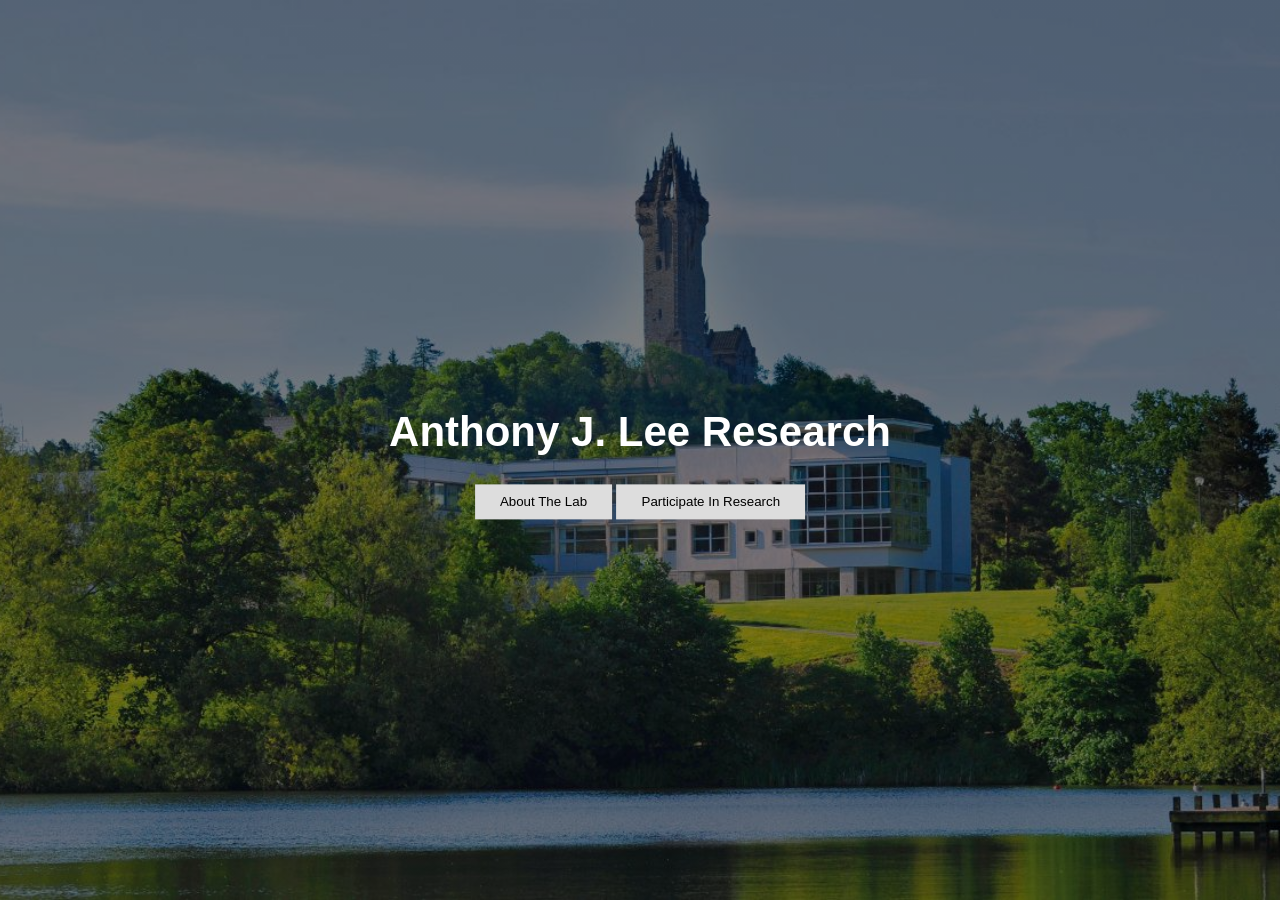
==== index.html @ ce70e835 "Update 13.05.22" ====
<!DOCTYPE html>

<html>

<head>

<meta charset="utf-8" />
<meta name="generator" content="pandoc" />
<meta http-equiv="X-UA-Compatible" content="IE=EDGE" />

<meta name="viewport" content="width=device-width, initial-scale=1" />



<title>Anthony J. Lee Research</title>

<script src="site_libs/header-attrs-2.14/header-attrs.js"></script>
<link href="site_libs/highlightjs-9.12.0/default.css" rel="stylesheet" />
<script src="site_libs/highlightjs-9.12.0/highlight.js"></script>
<!-- Global site tag (gtag.js) - Google Analytics -->
<script async src="https://www.googletagmanager.com/gtag/js?id=UA-131789985-2"></script>
<script>
  window.dataLayer = window.dataLayer || [];
  function gtag(){dataLayer.push(arguments);}
  gtag('js', new Date());

  gtag('config', 'UA-131789985-2');
</script>

<style type="text/css">
  code{white-space: pre-wrap;}
  span.smallcaps{font-variant: small-caps;}
  span.underline{text-decoration: underline;}
  div.column{display: inline-block; vertical-align: top; width: 50%;}
  div.hanging-indent{margin-left: 1.5em; text-indent: -1.5em;}
  ul.task-list{list-style: none;}
    </style>

<style type="text/css">code{white-space: pre;}</style>
<script type="text/javascript">
if (window.hljs) {
  hljs.configure({languages: []});
  hljs.initHighlightingOnLoad();
  if (document.readyState && document.readyState === "complete") {
    window.setTimeout(function() { hljs.initHighlighting(); }, 0);
  }
}
</script>










</head>

<body>




<h1 class="title toc-ignore">Anthony J. Lee Research</h1>



<html>
<head>
<meta name="viewport" content="width=device-width, initial-scale=1">
<style>
.title {
  display: none;
}

body, html {
  height: 100%;
  margin: 0;
  font-family: Arial, Helvetica, sans-serif;
}

.hero-image {
  background-image: linear-gradient(rgba(0, 0, 0, 0.5), rgba(0, 0, 0, 0.5)), url("images/Stirling.jpg");
  height: 100%;
  background-position: center;
  background-repeat: no-repeat;
  background-size: cover;
  position: relative;
}

.hero-text {
  text-align: center;
  position: absolute;
  top: 50%;
  left: 50%;
  transform: translate(-50%, -50%);
  color: white;
}

.hero-text button {
  border: none;
  outline: 0;
  display: inline-block;
  padding: 10px 25px;
  color: black;
  background-color: #ddd;
  text-align: center;
  cursor: pointer;
}

.hero-text button:hover {
  background-color: #555;
  color: white;
}
</style>
</head>
<body>
<div class="hero-image">
<div class="hero-text">
<h1 style="font-size:42px">
Anthony J. Lee Research
</h1>
<button onclick="window.location.href = &#39;about.html&#39;;">
About The Lab
</button>
<button onclick="window.location.href = &#39;participate.html&#39;;">
Participate In Research
</button>
</div>
</div>
</body>
</html>



<!-- code folding -->


<!-- dynamically load mathjax for compatibility with self-contained -->
<script>
  (function () {
    var script = document.createElement("script");
    script.type = "text/javascript";
    script.src  = "https://mathjax.rstudio.com/latest/MathJax.js?config=TeX-AMS-MML_HTMLorMML";
    document.getElementsByTagName("head")[0].appendChild(script);
  })();
</script>

</body>
</html>
---- site_libs/highlightjs-9.12.0/default.css ----
.hljs-literal {
  color: #990073;
}

.hljs-number {
  color: #099;
}

.hljs-comment {
  color: #998;
  font-style: italic;
}

.hljs-keyword {
  color: #900;
  font-weight: bold;
}

.hljs-string {
  color: #d14;
}
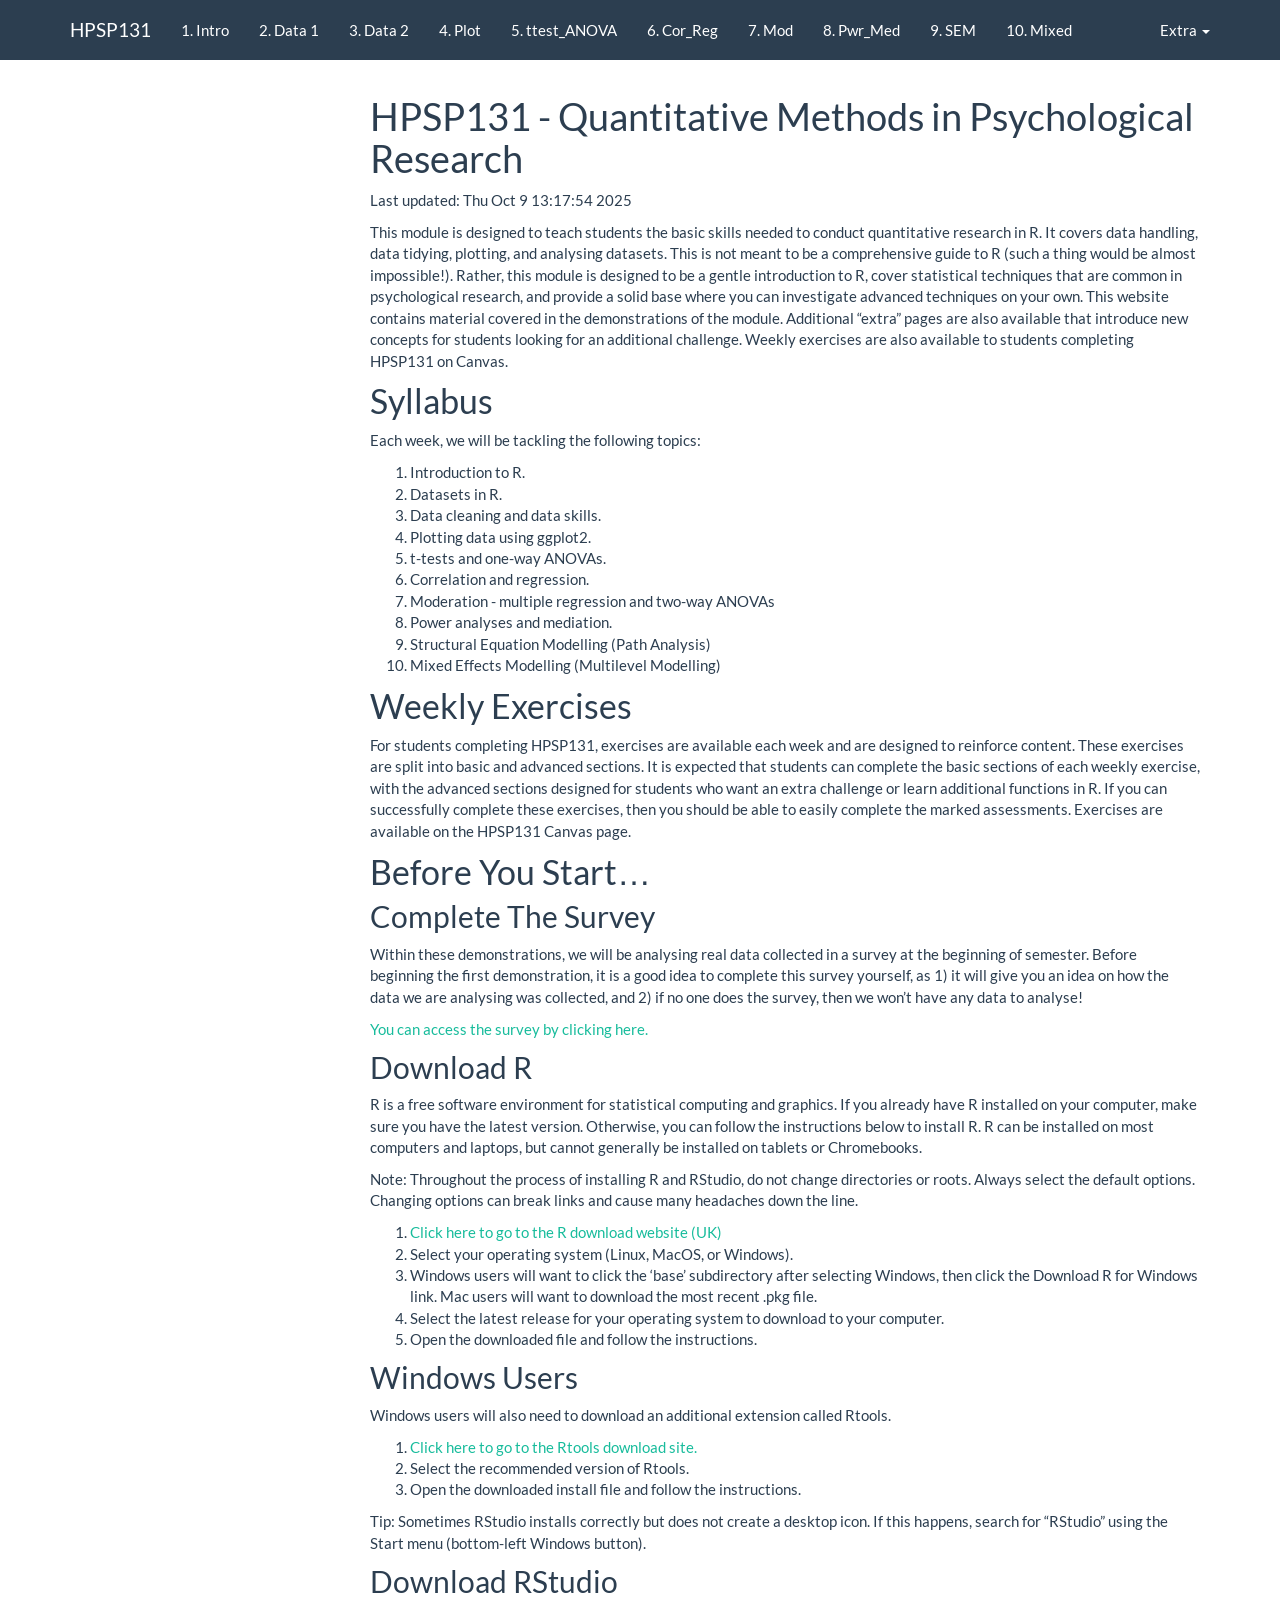
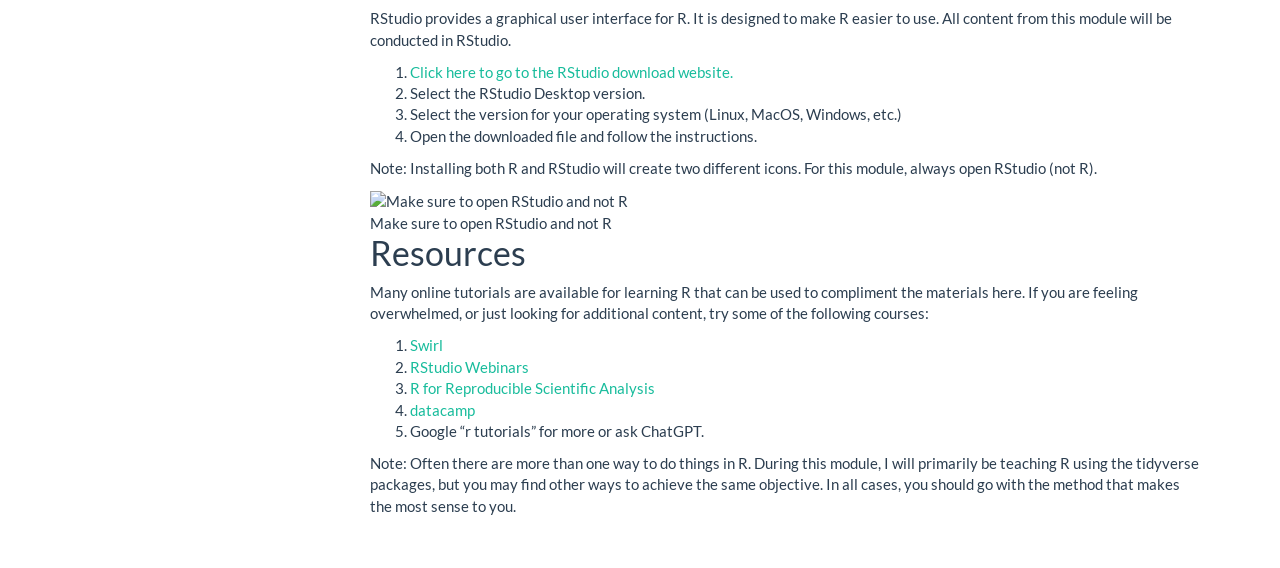
==== commit 27383def: "Update 09.10.25.1" ====
--- a/index.html
+++ b/index.html
@@ -8,24 +8,33 @@
 <meta name="generator" content="pandoc" />
 <meta http-equiv="X-UA-Compatible" content="IE=EDGE" />
 
+
+
+
+<title>HPSP131 - Quantitative Methods in Psychological Research</title>
+
+<script src="site_libs/header-attrs-2.30/header-attrs.js"></script>
+<script src="site_libs/jquery-3.6.0/jquery-3.6.0.min.js"></script>
 <meta name="viewport" content="width=device-width, initial-scale=1" />
-
-
-
-<title>Anthony J. Lee Research</title>
-
-<script src="site_libs/header-attrs-2.14/header-attrs.js"></script>
+<link href="site_libs/bootstrap-3.3.5/css/flatly.min.css" rel="stylesheet" />
+<script src="site_libs/bootstrap-3.3.5/js/bootstrap.min.js"></script>
+<script src="site_libs/bootstrap-3.3.5/shim/html5shiv.min.js"></script>
+<script src="site_libs/bootstrap-3.3.5/shim/respond.min.js"></script>
+<style>h1 {font-size: 34px;}
+       h1.title {font-size: 38px;}
+       h2 {font-size: 30px;}
+       h3 {font-size: 24px;}
+       h4 {font-size: 18px;}
+       h5 {font-size: 16px;}
+       h6 {font-size: 12px;}
+       code {color: inherit; background-color: rgba(0, 0, 0, 0.04);}
+       pre:not([class]) { background-color: white }</style>
+<script src="site_libs/jqueryui-1.13.2/jquery-ui.min.js"></script>
+<link href="site_libs/tocify-1.9.1/jquery.tocify.css" rel="stylesheet" />
+<script src="site_libs/tocify-1.9.1/jquery.tocify.js"></script>
+<script src="site_libs/navigation-1.1/tabsets.js"></script>
 <link href="site_libs/highlightjs-9.12.0/default.css" rel="stylesheet" />
 <script src="site_libs/highlightjs-9.12.0/highlight.js"></script>
-<!-- Global site tag (gtag.js) - Google Analytics -->
-<script async src="https://www.googletagmanager.com/gtag/js?id=UA-131789985-2"></script>
-<script>
-  window.dataLayer = window.dataLayer || [];
-  function gtag(){dataLayer.push(arguments);}
-  gtag('js', new Date());
-
-  gtag('config', 'UA-131789985-2');
-</script>
 
 <style type="text/css">
   code{white-space: pre-wrap;}
@@ -55,88 +64,543 @@
 
 
 
+<style type = "text/css">
+.main-container {
+  max-width: 940px;
+  margin-left: auto;
+  margin-right: auto;
+}
+img {
+  max-width:100%;
+}
+.tabbed-pane {
+  padding-top: 12px;
+}
+.html-widget {
+  margin-bottom: 20px;
+}
+button.code-folding-btn:focus {
+  outline: none;
+}
+summary {
+  display: list-item;
+}
+details > summary > p:only-child {
+  display: inline;
+}
+pre code {
+  padding: 0;
+}
+</style>
+
+
+<style type="text/css">
+.dropdown-submenu {
+  position: relative;
+}
+.dropdown-submenu>.dropdown-menu {
+  top: 0;
+  left: 100%;
+  margin-top: -6px;
+  margin-left: -1px;
+  border-radius: 0 6px 6px 6px;
+}
+.dropdown-submenu:hover>.dropdown-menu {
+  display: block;
+}
+.dropdown-submenu>a:after {
+  display: block;
+  content: " ";
+  float: right;
+  width: 0;
+  height: 0;
+  border-color: transparent;
+  border-style: solid;
+  border-width: 5px 0 5px 5px;
+  border-left-color: #cccccc;
+  margin-top: 5px;
+  margin-right: -10px;
+}
+.dropdown-submenu:hover>a:after {
+  border-left-color: #adb5bd;
+}
+.dropdown-submenu.pull-left {
+  float: none;
+}
+.dropdown-submenu.pull-left>.dropdown-menu {
+  left: -100%;
+  margin-left: 10px;
+  border-radius: 6px 0 6px 6px;
+}
+</style>
+
+<script type="text/javascript">
+// manage active state of menu based on current page
+$(document).ready(function () {
+  // active menu anchor
+  href = window.location.pathname
+  href = href.substr(href.lastIndexOf('/') + 1)
+  if (href === "")
+    href = "index.html";
+  var menuAnchor = $('a[href="' + href + '"]');
+
+  // mark the anchor link active (and if it's in a dropdown, also mark that active)
+  var dropdown = menuAnchor.closest('li.dropdown');
+  if (window.bootstrap) { // Bootstrap 4+
+    menuAnchor.addClass('active');
+    dropdown.find('> .dropdown-toggle').addClass('active');
+  } else { // Bootstrap 3
+    menuAnchor.parent().addClass('active');
+    dropdown.addClass('active');
+  }
+
+  // Navbar adjustments
+  var navHeight = $(".navbar").first().height() + 15;
+  var style = document.createElement('style');
+  var pt = "padding-top: " + navHeight + "px; ";
+  var mt = "margin-top: -" + navHeight + "px; ";
+  var css = "";
+  // offset scroll position for anchor links (for fixed navbar)
+  for (var i = 1; i <= 6; i++) {
+    css += ".section h" + i + "{ " + pt + mt + "}\n";
+  }
+  style.innerHTML = "body {" + pt + "padding-bottom: 40px; }\n" + css;
+  document.head.appendChild(style);
+});
+</script>
+
+<!-- tabsets -->
+
+<style type="text/css">
+.tabset-dropdown > .nav-tabs {
+  display: inline-table;
+  max-height: 500px;
+  min-height: 44px;
+  overflow-y: auto;
+  border: 1px solid #ddd;
+  border-radius: 4px;
+}
+
+.tabset-dropdown > .nav-tabs > li.active:before, .tabset-dropdown > .nav-tabs.nav-tabs-open:before {
+  content: "\e259";
+  font-family: 'Glyphicons Halflings';
+  display: inline-block;
+  padding: 10px;
+  border-right: 1px solid #ddd;
+}
+
+.tabset-dropdown > .nav-tabs.nav-tabs-open > li.active:before {
+  content: "\e258";
+  font-family: 'Glyphicons Halflings';
+  border: none;
+}
+
+.tabset-dropdown > .nav-tabs > li.active {
+  display: block;
+}
+
+.tabset-dropdown > .nav-tabs > li > a,
+.tabset-dropdown > .nav-tabs > li > a:focus,
+.tabset-dropdown > .nav-tabs > li > a:hover {
+  border: none;
+  display: inline-block;
+  border-radius: 4px;
+  background-color: transparent;
+}
+
+.tabset-dropdown > .nav-tabs.nav-tabs-open > li {
+  display: block;
+  float: none;
+}
+
+.tabset-dropdown > .nav-tabs > li {
+  display: none;
+}
+</style>
+
+<!-- code folding -->
+
+
+
+<style type="text/css">
+
+#TOC {
+  margin: 25px 0px 20px 0px;
+}
+@media (max-width: 768px) {
+#TOC {
+  position: relative;
+  width: 100%;
+}
+}
+
+@media print {
+.toc-content {
+  /* see https://github.com/w3c/csswg-drafts/issues/4434 */
+  float: right;
+}
+}
+
+.toc-content {
+  padding-left: 30px;
+  padding-right: 40px;
+}
+
+div.main-container {
+  max-width: 1200px;
+}
+
+div.tocify {
+  width: 20%;
+  max-width: 260px;
+  max-height: 85%;
+}
+
+@media (min-width: 768px) and (max-width: 991px) {
+  div.tocify {
+    width: 25%;
+  }
+}
+
+@media (max-width: 767px) {
+  div.tocify {
+    width: 100%;
+    max-width: none;
+  }
+}
+
+.tocify ul, .tocify li {
+  line-height: 20px;
+}
+
+.tocify-subheader .tocify-item {
+  font-size: 0.90em;
+}
+
+.tocify .list-group-item {
+  border-radius: 0px;
+}
+
+
+</style>
+
+
 
 </head>
 
 <body>
 
 
-
-
-<h1 class="title toc-ignore">Anthony J. Lee Research</h1>
-
-
-
-<html>
-<head>
-<meta name="viewport" content="width=device-width, initial-scale=1">
-<style>
-.title {
-  display: none;
-}
-
-body, html {
-  height: 100%;
-  margin: 0;
-  font-family: Arial, Helvetica, sans-serif;
-}
-
-.hero-image {
-  background-image: linear-gradient(rgba(0, 0, 0, 0.5), rgba(0, 0, 0, 0.5)), url("images/Stirling.jpg");
-  height: 100%;
-  background-position: center;
-  background-repeat: no-repeat;
-  background-size: cover;
-  position: relative;
-}
-
-.hero-text {
-  text-align: center;
-  position: absolute;
-  top: 50%;
-  left: 50%;
-  transform: translate(-50%, -50%);
-  color: white;
-}
-
-.hero-text button {
-  border: none;
-  outline: 0;
-  display: inline-block;
-  padding: 10px 25px;
-  color: black;
-  background-color: #ddd;
-  text-align: center;
-  cursor: pointer;
-}
-
-.hero-text button:hover {
-  background-color: #555;
-  color: white;
-}
-</style>
-</head>
-<body>
-<div class="hero-image">
-<div class="hero-text">
-<h1 style="font-size:42px">
-Anthony J. Lee Research
-</h1>
-<button onclick="window.location.href = &#39;about.html&#39;;">
-About The Lab
-</button>
-<button onclick="window.location.href = &#39;participate.html&#39;;">
-Participate In Research
-</button>
-</div>
-</div>
-</body>
-</html>
-
-
+<div class="container-fluid main-container">
+
+
+<!-- setup 3col/9col grid for toc_float and main content  -->
+<div class="row">
+<div class="col-xs-12 col-sm-4 col-md-3">
+<div id="TOC" class="tocify">
+</div>
+</div>
+
+<div class="toc-content col-xs-12 col-sm-8 col-md-9">
+
+
+
+
+<div class="navbar navbar-default  navbar-fixed-top" role="navigation">
+  <div class="container">
+    <div class="navbar-header">
+      <button type="button" class="navbar-toggle collapsed" data-toggle="collapse" data-bs-toggle="collapse" data-target="#navbar" data-bs-target="#navbar">
+        <span class="icon-bar"></span>
+        <span class="icon-bar"></span>
+        <span class="icon-bar"></span>
+      </button>
+      <a class="navbar-brand" href="index.html">HPSP131</a>
+    </div>
+    <div id="navbar" class="navbar-collapse collapse">
+      <ul class="nav navbar-nav">
+        <li>
+  <a href="1intro.html">1. Intro</a>
+</li>
+<li>
+  <a href="2data.html">2. Data 1</a>
+</li>
+<li>
+  <a href="7GLM.html">3. Data 2</a>
+</li>
+<li>
+  <a href="3plot.html">4. Plot</a>
+</li>
+<li>
+  <a href="4LM1.html">5. ttest_ANOVA</a>
+</li>
+<li>
+  <a href="5LM2.html">6. Cor_Reg</a>
+</li>
+<li>
+  <a href="6mod.html">7. Mod</a>
+</li>
+<li>
+  <a href="8sim22.html">8. Pwr_Med</a>
+</li>
+<li>
+  <a href="9SEM.html">9. SEM</a>
+</li>
+<li>
+  <a href="10mixed.html">10. Mixed</a>
+</li>
+      </ul>
+      <ul class="nav navbar-nav navbar-right">
+        <li class="dropdown">
+  <a href="#" class="dropdown-toggle" data-toggle="dropdown" role="button" data-bs-toggle="dropdown" aria-expanded="false">
+    Extra
+     
+    <span class="caret"></span>
+  </a>
+  <ul class="dropdown-menu" role="menu">
+    <li>
+      <a href="extra_chatGPT.html">Using ChatGPT to learn R</a>
+    </li>
+    <li>
+      <a href="extra_lists.html">Lists, Matrices, and Indexing</a>
+    </li>
+    <li>
+      <a href="extra_joins.html">Joining data.frames</a>
+    </li>
+    <li>
+      <a href="extra_cleaning.html">Cleaning and Data Preparation</a>
+    </li>
+    <li>
+      <a href="extra_chisquare.html">Chi-square Tests</a>
+    </li>
+    <li>
+      <a href="extra_nonparametric.html">Non-parametric Tests</a>
+    </li>
+    <li>
+      <a href="extra_logistic.html">Logistic Regression</a>
+    </li>
+    <li>
+      <a href="extra_functions.html">Custom Functions</a>
+    </li>
+    <li>
+      <a href="extra_simulation.html">Simulations</a>
+    </li>
+  </ul>
+</li>
+      </ul>
+    </div><!--/.nav-collapse -->
+  </div><!--/.container -->
+</div><!--/.navbar -->
+
+<div id="header">
+
+
+
+<h1 class="title toc-ignore">HPSP131 - Quantitative Methods in
+Psychological Research</h1>
+
+</div>
+
+
+<p>Last updated: Thu Oct 9 13:17:54 2025</p>
+<p>This module is designed to teach students the basic skills needed to
+conduct quantitative research in R. It covers data handling, data
+tidying, plotting, and analysing datasets. This is not meant to be a
+comprehensive guide to R (such a thing would be almost impossible!).
+Rather, this module is designed to be a gentle introduction to R, cover
+statistical techniques that are common in psychological research, and
+provide a solid base where you can investigate advanced techniques on
+your own. This website contains material covered in the demonstrations
+of the module. Additional “extra” pages are also available that
+introduce new concepts for students looking for an additional challenge.
+Weekly exercises are also available to students completing HPSP131 on
+Canvas.</p>
+<div id="syllabus" class="section level1">
+<h1>Syllabus</h1>
+<p>Each week, we will be tackling the following topics:</p>
+<ol style="list-style-type: decimal">
+<li>Introduction to R.</li>
+<li>Datasets in R.</li>
+<li>Data cleaning and data skills.</li>
+<li>Plotting data using ggplot2.</li>
+<li>t-tests and one-way ANOVAs.</li>
+<li>Correlation and regression.</li>
+<li>Moderation - multiple regression and two-way ANOVAs</li>
+<li>Power analyses and mediation.</li>
+<li>Structural Equation Modelling (Path Analysis)</li>
+<li>Mixed Effects Modelling (Multilevel Modelling)</li>
+</ol>
+</div>
+<div id="weekly-exercises" class="section level1">
+<h1>Weekly Exercises</h1>
+<p>For students completing HPSP131, exercises are available each week
+and are designed to reinforce content. These exercises are split into
+basic and advanced sections. It is expected that students can complete
+the basic sections of each weekly exercise, with the advanced sections
+designed for students who want an extra challenge or learn additional
+functions in R. If you can successfully complete these exercises, then
+you should be able to easily complete the marked assessments. Exercises
+are available on the HPSP131 Canvas page.</p>
+</div>
+<div id="before-you-start" class="section level1">
+<h1>Before You Start…</h1>
+<div id="complete-the-survey" class="section level2">
+<h2>Complete The Survey</h2>
+<p>Within these demonstrations, we will be analysing real data collected
+in a survey at the beginning of semester. Before beginning the first
+demonstration, it is a good idea to complete this survey yourself, as 1)
+it will give you an idea on how the data we are analysing was collected,
+and 2) if no one does the survey, then we won’t have any data to
+analyse!</p>
+<p><a href = "https://research.sc/participant/login/dynamic/6E5EF4C3-20FB-4210-AFB6-65A3FA8E7800">You
+can access the survey by clicking here.</a></p>
+</div>
+<div id="download-r" class="section level2">
+<h2>Download R</h2>
+<p>R is a free software environment for statistical computing and
+graphics. If you already have R installed on your computer, make sure
+you have the latest version. Otherwise, you can follow the instructions
+below to install R. R can be installed on most computers and laptops,
+but cannot generally be installed on tablets or Chromebooks.</p>
+<p>Note: Throughout the process of installing R and RStudio, do not
+change directories or roots. Always select the default options. Changing
+options can break links and cause many headaches down the line.</p>
+<ol style="list-style-type: decimal">
+<li><a href = "https://cran.ma.imperial.ac.uk" target = "_blank">Click
+here to go to the R download website (UK)</a></li>
+<li>Select your operating system (Linux, MacOS, or Windows).</li>
+<li>Windows users will want to click the ‘base’ subdirectory after
+selecting Windows, then click the Download R for Windows link. Mac users
+will want to download the most recent .pkg file.</li>
+<li>Select the latest release for your operating system to download to
+your computer.</li>
+<li>Open the downloaded file and follow the instructions.</li>
+</ol>
+</div>
+<div id="windows-users" class="section level2">
+<h2>Windows Users</h2>
+<p>Windows users will also need to download an additional extension
+called Rtools.</p>
+<ol style="list-style-type: decimal">
+<li><a href = https://cran.r-project.org/bin/windows/Rtools/ target = "_blank">Click
+here to go to the Rtools download site.</a></li>
+<li>Select the recommended version of Rtools.</li>
+<li>Open the downloaded install file and follow the instructions.</li>
+</ol>
+<p>Tip: Sometimes RStudio installs correctly but does not create a
+desktop icon. If this happens, search for “RStudio” using the Start menu
+(bottom-left Windows button).</p>
+</div>
+<div id="download-rstudio" class="section level2">
+<h2>Download RStudio</h2>
+<p>RStudio provides a graphical user interface for R. It is designed to
+make R easier to use. All content from this module will be conducted in
+RStudio.</p>
+<ol style="list-style-type: decimal">
+<li><a href = https://www.rstudio.com/products/rstudio/download/ target = "_blank">Click
+here to go to the RStudio download website.</a></li>
+<li>Select the RStudio Desktop version.</li>
+<li>Select the version for your operating system (Linux, MacOS, Windows,
+etc.)</li>
+<li>Open the downloaded file and follow the instructions.</li>
+</ol>
+<p>Note: Installing both R and RStudio will create two different icons.
+For this module, always open RStudio (not R).</p>
+<div class="float">
+<img src="images/RvsRstudio.png"
+alt="Make sure to open RStudio and not R" />
+<div class="figcaption">Make sure to open RStudio and not R</div>
+</div>
+</div>
+</div>
+<div id="resources" class="section level1">
+<h1>Resources</h1>
+<p>Many online tutorials are available for learning R that can be used
+to compliment the materials here. If you are feeling overwhelmed, or
+just looking for additional content, try some of the following
+courses:</p>
+<ol style="list-style-type: decimal">
+<li><a href="https://swirlstats.com">Swirl</a></li>
+<li><a
+href="https://posit.co/resources/videos/a-gentle-introduction-to-tidy-statistics-in-r/">RStudio
+Webinars</a></li>
+<li><a href="http://swcarpentry.github.io/r-novice-gapminder/">R for
+Reproducible Scientific Analysis</a></li>
+<li><a
+href="https://www.datacamp.com/courses/free-introduction-to-r">datacamp</a></li>
+<li>Google “r tutorials” for more or ask ChatGPT.</li>
+</ol>
+<p>Note: Often there are more than one way to do things in R. During
+this module, I will primarily be teaching R using the tidyverse
+packages, but you may find other ways to achieve the same objective. In
+all cases, you should go with the method that makes the most sense to
+you.</p>
+</div>
+
+
+
+</div>
+</div>
+
+</div>
+
+<script>
+
+// add bootstrap table styles to pandoc tables
+function bootstrapStylePandocTables() {
+  $('tr.odd').parent('tbody').parent('table').addClass('table table-condensed');
+}
+$(document).ready(function () {
+  bootstrapStylePandocTables();
+});
+
+
+</script>
+
+<!-- tabsets -->
+
+<script>
+$(document).ready(function () {
+  window.buildTabsets("TOC");
+});
+
+$(document).ready(function () {
+  $('.tabset-dropdown > .nav-tabs > li').click(function () {
+    $(this).parent().toggleClass('nav-tabs-open');
+  });
+});
+</script>
 
 <!-- code folding -->
 
+<script>
+$(document).ready(function ()  {
+
+    // temporarily add toc-ignore selector to headers for the consistency with Pandoc
+    $('.unlisted.unnumbered').addClass('toc-ignore')
+
+    // move toc-ignore selectors from section div to header
+    $('div.section.toc-ignore')
+        .removeClass('toc-ignore')
+        .children('h1,h2,h3,h4,h5').addClass('toc-ignore');
+
+    // establish options
+    var options = {
+      selectors: "h1,h2,h3",
+      theme: "bootstrap3",
+      context: '.toc-content',
+      hashGenerator: function (text) {
+        return text.replace(/[.\\/?&!#<>]/g, '').replace(/\s/g, '_');
+      },
+      ignoreSelector: ".toc-ignore",
+      scrollTo: 0
+    };
+    options.showAndHide = true;
+    options.smoothScroll = true;
+
+    // tocify
+    var toc = $("#TOC").tocify(options).data("toc-tocify");
+});
+</script>
 
 <!-- dynamically load mathjax for compatibility with self-contained -->
 <script>
--- a/site_libs/bootstrap-3.3.5/css/flatly.min.css
+++ b/site_libs/bootstrap-3.3.5/css/flatly.min.css
@@ -0,0 +1,30 @@
+@font-face {
+  font-family: 'Lato';
+  font-style: normal;
+  font-weight: 400;
+  src: url(fonts/Lato.ttf) format('truetype');
+}
+@font-face {
+  font-family: 'Lato';
+  font-style: normal;
+  font-weight: 700;
+  src: url(fonts/LatoBold.ttf) format('truetype');
+}
+@font-face {
+  font-family: 'Lato';
+  font-style: italic;
+  font-weight: 400;
+  src: url(fonts/LatoItalic.ttf) format('truetype');
+}
+
+/*!
+ * bootswatch v3.3.6
+ * Homepage: http://bootswatch.com
+ * Copyright 2012-2015 Thomas Park
+ * Licensed under MIT
+ * Based on Bootstrap
+*//*!
+ * Bootstrap v3.3.6 (http://getbootstrap.com)
+ * Copyright 2011-2015 Twitter, Inc.
+ * Licensed under MIT (https://github.com/twbs/bootstrap/blob/master/LICENSE)
+ *//*! normalize.css v3.0.3 | MIT License | github.com/necolas/normalize.css */html{font-family:sans-serif;-ms-text-size-adjust:100%;-webkit-text-size-adjust:100%}body{margin:0}article,aside,details,figcaption,figure,footer,header,hgroup,main,menu,nav,section,summary{display:block}audio,canvas,progress,video{display:inline-block;vertical-align:baseline}audio:not([controls]){display:none;height:0}[hidden],template{display:none}a{background-color:transparent}a:active,a:hover{outline:0}abbr[title]{border-bottom:1px dotted}b,strong{font-weight:bold}dfn{font-style:italic}h1{font-size:2em;margin:0.67em 0}mark{background:#ff0;color:#000}small{font-size:80%}sub,sup{font-size:75%;line-height:0;position:relative;vertical-align:baseline}sup{top:-0.5em}sub{bottom:-0.25em}img{border:0}svg:not(:root){overflow:hidden}figure{margin:1em 40px}hr{-webkit-box-sizing:content-box;-moz-box-sizing:content-box;box-sizing:content-box;height:0}pre{overflow:auto}code,kbd,pre,samp{font-family:monospace, monospace;font-size:1em}button,input,optgroup,select,textarea{color:inherit;font:inherit;margin:0}button{overflow:visible}button,select{text-transform:none}button,html input[type="button"],input[type="reset"],input[type="submit"]{-webkit-appearance:button;cursor:pointer}button[disabled],html input[disabled]{cursor:default}button::-moz-focus-inner,input::-moz-focus-inner{border:0;padding:0}input{line-height:normal}input[type="checkbox"],input[type="radio"]{-webkit-box-sizing:border-box;-moz-box-sizing:border-box;box-sizing:border-box;padding:0}input[type="number"]::-webkit-inner-spin-button,input[type="number"]::-webkit-outer-spin-button{height:auto}input[type="search"]{-webkit-appearance:textfield;-webkit-box-sizing:content-box;-moz-box-sizing:content-box;box-sizing:content-box}input[type="search"]::-webkit-search-cancel-button,input[type="search"]::-webkit-search-decoration{-webkit-appearance:none}fieldset{border:1px solid #c0c0c0;margin:0 2px;padding:0.35em 0.625em 0.75em}legend{border:0;padding:0}textarea{overflow:auto}optgroup{font-weight:bold}table{border-collapse:collapse;border-spacing:0}td,th{padding:0}/*! Source: https://github.com/h5bp/html5-boilerplate/blob/master/src/css/main.css */@media print{*,*:before,*:after{background:transparent !important;color:#000 !important;-webkit-box-shadow:none !important;box-shadow:none !important;text-shadow:none !important}a,a:visited{text-decoration:underline}a[href]:after{content:" (" attr(href) ")"}abbr[title]:after{content:" (" attr(title) ")"}a[href^="#"]:after,a[href^="javascript:"]:after{content:""}pre,blockquote{border:1px solid #999;page-break-inside:avoid}thead{display:table-header-group}tr,img{page-break-inside:avoid}img{max-width:100% !important}p,h2,h3{orphans:3;widows:3}h2,h3{page-break-after:avoid}.navbar{display:none}.btn>.caret,.dropup>.btn>.caret{border-top-color:#000 !important}.label{border:1px solid #000}.table{border-collapse:collapse !important}.table td,.table th{background-color:#fff !important}.table-bordered th,.table-bordered td{border:1px solid #ddd !important}}@font-face{font-family:'Glyphicons Halflings';src:url('../fonts/glyphicons-halflings-regular.eot');src:url('../fonts/glyphicons-halflings-regular.eot?#iefix') format('embedded-opentype'),url('../fonts/glyphicons-halflings-regular.woff') format('woff'),url('../fonts/glyphicons-halflings-regular.ttf') format('truetype'),url('../fonts/glyphicons-halflings-regular.svg#glyphicons_halflingsregular') format('svg')}.glyphicon{position:relative;top:1px;display:inline-block;font-family:'Glyphicons Halflings';font-style:normal;font-weight:normal;line-height:1;-webkit-font-smoothing:antialiased;-moz-osx-font-smoothing:grayscale}.glyphicon-asterisk:before{content:"\002a"}.glyphicon-plus:before{content:"\002b"}.glyphicon-euro:before,.glyphicon-eur:before{content:"\20ac"}.glyphicon-minus:before{content:"\2212"}.glyphicon-cloud:before{content:"\2601"}.glyphicon-envelope:before{content:"\2709"}.glyphicon-pencil:before{content:"\270f"}.glyphicon-glass:before{content:"\e001"}.glyphicon-music:before{content:"\e002"}.glyphicon-search:before{content:"\e003"}.glyphicon-heart:before{content:"\e005"}.glyphicon-star:before{content:"\e006"}.glyphicon-star-empty:before{content:"\e007"}.glyphicon-user:before{content:"\e008"}.glyphicon-film:before{content:"\e009"}.glyphicon-th-large:before{content:"\e010"}.glyphicon-th:before{content:"\e011"}.glyphicon-th-list:before{content:"\e012"}.glyphicon-ok:before{content:"\e013"}.glyphicon-remove:before{content:"\e014"}.glyphicon-zoom-in:before{content:"\e015"}.glyphicon-zoom-out:before{content:"\e016"}.glyphicon-off:before{content:"\e017"}.glyphicon-signal:before{content:"\e018"}.glyphicon-cog:before{content:"\e019"}.glyphicon-trash:before{content:"\e020"}.glyphicon-home:before{content:"\e021"}.glyphicon-file:before{content:"\e022"}.glyphicon-time:before{content:"\e023"}.glyphicon-road:before{content:"\e024"}.glyphicon-download-alt:before{content:"\e025"}.glyphicon-download:before{content:"\e026"}.glyphicon-upload:before{content:"\e027"}.glyphicon-inbox:before{content:"\e028"}.glyphicon-play-circle:before{content:"\e029"}.glyphicon-repeat:before{content:"\e030"}.glyphicon-refresh:before{content:"\e031"}.glyphicon-list-alt:before{content:"\e032"}.glyphicon-lock:before{content:"\e033"}.glyphicon-flag:before{content:"\e034"}.glyphicon-headphones:before{content:"\e035"}.glyphicon-volume-off:before{content:"\e036"}.glyphicon-volume-down:before{content:"\e037"}.glyphicon-volume-up:before{content:"\e038"}.glyphicon-qrcode:before{content:"\e039"}.glyphicon-barcode:before{content:"\e040"}.glyphicon-tag:before{content:"\e041"}.glyphicon-tags:before{content:"\e042"}.glyphicon-book:before{content:"\e043"}.glyphicon-bookmark:before{content:"\e044"}.glyphicon-print:before{content:"\e045"}.glyphicon-camera:before{content:"\e046"}.glyphicon-font:before{content:"\e047"}.glyphicon-bold:before{content:"\e048"}.glyphicon-italic:before{content:"\e049"}.glyphicon-text-height:before{content:"\e050"}.glyphicon-text-width:before{content:"\e051"}.glyphicon-align-left:before{content:"\e052"}.glyphicon-align-center:before{content:"\e053"}.glyphicon-align-right:before{content:"\e054"}.glyphicon-align-justify:before{content:"\e055"}.glyphicon-list:before{content:"\e056"}.glyphicon-indent-left:before{content:"\e057"}.glyphicon-indent-right:before{content:"\e058"}.glyphicon-facetime-video:before{content:"\e059"}.glyphicon-picture:before{content:"\e060"}.glyphicon-map-marker:before{content:"\e062"}.glyphicon-adjust:before{content:"\e063"}.glyphicon-tint:before{content:"\e064"}.glyphicon-edit:before{content:"\e065"}.glyphicon-share:before{content:"\e066"}.glyphicon-check:before{content:"\e067"}.glyphicon-move:before{content:"\e068"}.glyphicon-step-backward:before{content:"\e069"}.glyphicon-fast-backward:before{content:"\e070"}.glyphicon-backward:before{content:"\e071"}.glyphicon-play:before{content:"\e072"}.glyphicon-pause:before{content:"\e073"}.glyphicon-stop:before{content:"\e074"}.glyphicon-forward:before{content:"\e075"}.glyphicon-fast-forward:before{content:"\e076"}.glyphicon-step-forward:before{content:"\e077"}.glyphicon-eject:before{content:"\e078"}.glyphicon-chevron-left:before{content:"\e079"}.glyphicon-chevron-right:before{content:"\e080"}.glyphicon-plus-sign:before{content:"\e081"}.glyphicon-minus-sign:before{content:"\e082"}.glyphicon-remove-sign:before{content:"\e083"}.glyphicon-ok-sign:before{content:"\e084"}.glyphicon-question-sign:before{content:"\e085"}.glyphicon-info-sign:before{content:"\e086"}.glyphicon-screenshot:before{content:"\e087"}.glyphicon-remove-circle:before{content:"\e088"}.glyphicon-ok-circle:before{content:"\e089"}.glyphicon-ban-circle:before{content:"\e090"}.glyphicon-arrow-left:before{content:"\e091"}.glyphicon-arrow-right:before{content:"\e092"}.glyphicon-arrow-up:before{content:"\e093"}.glyphicon-arrow-down:before{content:"\e094"}.glyphicon-share-alt:before{content:"\e095"}.glyphicon-resize-full:before{content:"\e096"}.glyphicon-resize-small:before{content:"\e097"}.glyphicon-exclamation-sign:before{content:"\e101"}.glyphicon-gift:before{content:"\e102"}.glyphicon-leaf:before{content:"\e103"}.glyphicon-fire:before{content:"\e104"}.glyphicon-eye-open:before{content:"\e105"}.glyphicon-eye-close:before{content:"\e106"}.glyphicon-warning-sign:before{content:"\e107"}.glyphicon-plane:before{content:"\e108"}.glyphicon-calendar:before{content:"\e109"}.glyphicon-random:before{content:"\e110"}.glyphicon-comment:before{content:"\e111"}.glyphicon-magnet:before{content:"\e112"}.glyphicon-chevron-up:before{content:"\e113"}.glyphicon-chevron-down:before{content:"\e114"}.glyphicon-retweet:before{content:"\e115"}.glyphicon-shopping-cart:before{content:"\e116"}.glyphicon-folder-close:before{content:"\e117"}.glyphicon-folder-open:before{content:"\e118"}.glyphicon-resize-vertical:before{content:"\e119"}.glyphicon-resize-horizontal:before{content:"\e120"}.glyphicon-hdd:before{content:"\e121"}.glyphicon-bullhorn:before{content:"\e122"}.glyphicon-bell:before{content:"\e123"}.glyphicon-certificate:before{content:"\e124"}.glyphicon-thumbs-up:before{content:"\e125"}.glyphicon-thumbs-down:before{content:"\e126"}.glyphicon-hand-right:before{content:"\e127"}.glyphicon-hand-left:before{content:"\e128"}.glyphicon-hand-up:before{content:"\e129"}.glyphicon-hand-down:before{content:"\e130"}.glyphicon-circle-arrow-right:before{content:"\e131"}.glyphicon-circle-arrow-left:before{content:"\e132"}.glyphicon-circle-arrow-up:before{content:"\e133"}.glyphicon-circle-arrow-down:before{content:"\e134"}.glyphicon-globe:before{content:"\e135"}.glyphicon-wrench:before{content:"\e136"}.glyphicon-tasks:before{content:"\e137"}.glyphicon-filter:before{content:"\e138"}.glyphicon-briefcase:before{content:"\e139"}.glyphicon-fullscreen:before{content:"\e140"}.glyphicon-dashboard:before{content:"\e141"}.glyphicon-paperclip:before{content:"\e142"}.glyphicon-heart-empty:before{content:"\e143"}.glyphicon-link:before{content:"\e144"}.glyphicon-phone:before{content:"\e145"}.glyphicon-pushpin:before{content:"\e146"}.glyphicon-usd:before{content:"\e148"}.glyphicon-gbp:before{content:"\e149"}.glyphicon-sort:before{content:"\e150"}.glyphicon-sort-by-alphabet:before{content:"\e151"}.glyphicon-sort-by-alphabet-alt:before{content:"\e152"}.glyphicon-sort-by-order:before{content:"\e153"}.glyphicon-sort-by-order-alt:before{content:"\e154"}.glyphicon-sort-by-attributes:before{content:"\e155"}.glyphicon-sort-by-attributes-alt:before{content:"\e156"}.glyphicon-unchecked:before{content:"\e157"}.glyphicon-expand:before{content:"\e158"}.glyphicon-collapse-down:before{content:"\e159"}.glyphicon-collapse-up:before{content:"\e160"}.glyphicon-log-in:before{content:"\e161"}.glyphicon-flash:before{content:"\e162"}.glyphicon-log-out:before{content:"\e163"}.glyphicon-new-window:before{content:"\e164"}.glyphicon-record:before{content:"\e165"}.glyphicon-save:before{content:"\e166"}.glyphicon-open:before{content:"\e167"}.glyphicon-saved:before{content:"\e168"}.glyphicon-import:before{content:"\e169"}.glyphicon-export:before{content:"\e170"}.glyphicon-send:before{content:"\e171"}.glyphicon-floppy-disk:before{content:"\e172"}.glyphicon-floppy-saved:before{content:"\e173"}.glyphicon-floppy-remove:before{content:"\e174"}.glyphicon-floppy-save:before{content:"\e175"}.glyphicon-floppy-open:before{content:"\e176"}.glyphicon-credit-card:before{content:"\e177"}.glyphicon-transfer:before{content:"\e178"}.glyphicon-cutlery:before{content:"\e179"}.glyphicon-header:before{content:"\e180"}.glyphicon-compressed:before{content:"\e181"}.glyphicon-earphone:before{content:"\e182"}.glyphicon-phone-alt:before{content:"\e183"}.glyphicon-tower:before{content:"\e184"}.glyphicon-stats:before{content:"\e185"}.glyphicon-sd-video:before{content:"\e186"}.glyphicon-hd-video:before{content:"\e187"}.glyphicon-subtitles:before{content:"\e188"}.glyphicon-sound-stereo:before{content:"\e189"}.glyphicon-sound-dolby:before{content:"\e190"}.glyphicon-sound-5-1:before{content:"\e191"}.glyphicon-sound-6-1:before{content:"\e192"}.glyphicon-sound-7-1:before{content:"\e193"}.glyphicon-copyright-mark:before{content:"\e194"}.glyphicon-registration-mark:before{content:"\e195"}.glyphicon-cloud-download:before{content:"\e197"}.glyphicon-cloud-upload:before{content:"\e198"}.glyphicon-tree-conifer:before{content:"\e199"}.glyphicon-tree-deciduous:before{content:"\e200"}.glyphicon-cd:before{content:"\e201"}.glyphicon-save-file:before{content:"\e202"}.glyphicon-open-file:before{content:"\e203"}.glyphicon-level-up:before{content:"\e204"}.glyphicon-copy:before{content:"\e205"}.glyphicon-paste:before{content:"\e206"}.glyphicon-alert:before{content:"\e209"}.glyphicon-equalizer:before{content:"\e210"}.glyphicon-king:before{content:"\e211"}.glyphicon-queen:before{content:"\e212"}.glyphicon-pawn:before{content:"\e213"}.glyphicon-bishop:before{content:"\e214"}.glyphicon-knight:before{content:"\e215"}.glyphicon-baby-formula:before{content:"\e216"}.glyphicon-tent:before{content:"\26fa"}.glyphicon-blackboard:before{content:"\e218"}.glyphicon-bed:before{content:"\e219"}.glyphicon-apple:before{content:"\f8ff"}.glyphicon-erase:before{content:"\e221"}.glyphicon-hourglass:before{content:"\231b"}.glyphicon-lamp:before{content:"\e223"}.glyphicon-duplicate:before{content:"\e224"}.glyphicon-piggy-bank:before{content:"\e225"}.glyphicon-scissors:before{content:"\e226"}.glyphicon-bitcoin:before{content:"\e227"}.glyphicon-btc:before{content:"\e227"}.glyphicon-xbt:before{content:"\e227"}.glyphicon-yen:before{content:"\00a5"}.glyphicon-jpy:before{content:"\00a5"}.glyphicon-ruble:before{content:"\20bd"}.glyphicon-rub:before{content:"\20bd"}.glyphicon-scale:before{content:"\e230"}.glyphicon-ice-lolly:before{content:"\e231"}.glyphicon-ice-lolly-tasted:before{content:"\e232"}.glyphicon-education:before{content:"\e233"}.glyphicon-option-horizontal:before{content:"\e234"}.glyphicon-option-vertical:before{content:"\e235"}.glyphicon-menu-hamburger:before{content:"\e236"}.glyphicon-modal-window:before{content:"\e237"}.glyphicon-oil:before{content:"\e238"}.glyphicon-grain:before{content:"\e239"}.glyphicon-sunglasses:before{content:"\e240"}.glyphicon-text-size:before{content:"\e241"}.glyphicon-text-color:before{content:"\e242"}.glyphicon-text-background:before{content:"\e243"}.glyphicon-object-align-top:before{content:"\e244"}.glyphicon-object-align-bottom:before{content:"\e245"}.glyphicon-object-align-horizontal:before{content:"\e246"}.glyphicon-object-align-left:before{content:"\e247"}.glyphicon-object-align-vertical:before{content:"\e248"}.glyphicon-object-align-right:before{content:"\e249"}.glyphicon-triangle-right:before{content:"\e250"}.glyphicon-triangle-left:before{content:"\e251"}.glyphicon-triangle-bottom:before{content:"\e252"}.glyphicon-triangle-top:before{content:"\e253"}.glyphicon-console:before{content:"\e254"}.glyphicon-superscript:before{content:"\e255"}.glyphicon-subscript:before{content:"\e256"}.glyphicon-menu-left:before{content:"\e257"}.glyphicon-menu-right:before{content:"\e258"}.glyphicon-menu-down:before{content:"\e259"}.glyphicon-menu-up:before{content:"\e260"}*{-webkit-box-sizing:border-box;-moz-box-sizing:border-box;box-sizing:border-box}*:before,*:after{-webkit-box-sizing:border-box;-moz-box-sizing:border-box;box-sizing:border-box}html{font-size:10px;-webkit-tap-highlight-color:rgba(0,0,0,0)}body{font-family:"Lato","Helvetica Neue",Helvetica,Arial,sans-serif;font-size:15px;line-height:1.42857143;color:#2c3e50;background-color:#ffffff}input,button,select,textarea{font-family:inherit;font-size:inherit;line-height:inherit}a{color:#18bc9c;text-decoration:none}a:hover,a:focus{color:#18bc9c;text-decoration:underline}a:focus{outline:thin dotted;outline:5px auto -webkit-focus-ring-color;outline-offset:-2px}figure{margin:0}img{vertical-align:middle}.img-responsive,.thumbnail>img,.thumbnail a>img,.carousel-inner>.item>img,.carousel-inner>.item>a>img{display:block;max-width:100%;height:auto}.img-rounded{border-radius:6px}.img-thumbnail{padding:4px;line-height:1.42857143;background-color:#ffffff;border:1px solid #ecf0f1;border-radius:4px;-webkit-transition:all .2s ease-in-out;-o-transition:all .2s ease-in-out;transition:all .2s ease-in-out;display:inline-block;max-width:100%;height:auto}.img-circle{border-radius:50%}hr{margin-top:21px;margin-bottom:21px;border:0;border-top:1px solid #ecf0f1}.sr-only{position:absolute;width:1px;height:1px;margin:-1px;padding:0;overflow:hidden;clip:rect(0, 0, 0, 0);border:0}.sr-only-focusable:active,.sr-only-focusable:focus{position:static;width:auto;height:auto;margin:0;overflow:visible;clip:auto}[role="button"]{cursor:pointer}h1,h2,h3,h4,h5,h6,.h1,.h2,.h3,.h4,.h5,.h6{font-family:"Lato","Helvetica Neue",Helvetica,Arial,sans-serif;font-weight:400;line-height:1.1;color:inherit}h1 small,h2 small,h3 small,h4 small,h5 small,h6 small,.h1 small,.h2 small,.h3 small,.h4 small,.h5 small,.h6 small,h1 .small,h2 .small,h3 .small,h4 .small,h5 .small,h6 .small,.h1 .small,.h2 .small,.h3 .small,.h4 .small,.h5 .small,.h6 .small{font-weight:normal;line-height:1;color:#b4bcc2}h1,.h1,h2,.h2,h3,.h3{margin-top:21px;margin-bottom:10.5px}h1 small,.h1 small,h2 small,.h2 small,h3 small,.h3 small,h1 .small,.h1 .small,h2 .small,.h2 .small,h3 .small,.h3 .small{font-size:65%}h4,.h4,h5,.h5,h6,.h6{margin-top:10.5px;margin-bottom:10.5px}h4 small,.h4 small,h5 small,.h5 small,h6 small,.h6 small,h4 .small,.h4 .small,h5 .small,.h5 .small,h6 .small,.h6 .small{font-size:75%}h1,.h1{font-size:39px}h2,.h2{font-size:32px}h3,.h3{font-size:26px}h4,.h4{font-size:19px}h5,.h5{font-size:15px}h6,.h6{font-size:13px}p{margin:0 0 10.5px}.lead{margin-bottom:21px;font-size:17px;font-weight:300;line-height:1.4}@media (min-width:768px){.lead{font-size:22.5px}}small,.small{font-size:86%}mark,.mark{background-color:#f39c12;padding:.2em}.text-left{text-align:left}.text-right{text-align:right}.text-center{text-align:center}.text-justify{text-align:justify}.text-nowrap{white-space:nowrap}.text-lowercase{text-transform:lowercase}.text-uppercase{text-transform:uppercase}.text-capitalize{text-transform:capitalize}.text-muted{color:#b4bcc2}.text-primary{color:#2c3e50}a.text-primary:hover,a.text-primary:focus{color:#1a242f}.text-success{color:#ffffff}a.text-success:hover,a.text-success:focus{color:#e6e6e6}.text-info{color:#ffffff}a.text-info:hover,a.text-info:focus{color:#e6e6e6}.text-warning{color:#ffffff}a.text-warning:hover,a.text-warning:focus{color:#e6e6e6}.text-danger{color:#ffffff}a.text-danger:hover,a.text-danger:focus{color:#e6e6e6}.bg-primary{color:#fff;background-color:#2c3e50}a.bg-primary:hover,a.bg-primary:focus{background-color:#1a242f}.bg-success{background-color:#18bc9c}a.bg-success:hover,a.bg-success:focus{background-color:#128f76}.bg-info{background-color:#3498db}a.bg-info:hover,a.bg-info:focus{background-color:#217dbb}.bg-warning{background-color:#f39c12}a.bg-warning:hover,a.bg-warning:focus{background-color:#c87f0a}.bg-danger{background-color:#e74c3c}a.bg-danger:hover,a.bg-danger:focus{background-color:#d62c1a}.page-header{padding-bottom:9.5px;margin:42px 0 21px;border-bottom:1px solid transparent}ul,ol{margin-top:0;margin-bottom:10.5px}ul ul,ol ul,ul ol,ol ol{margin-bottom:0}.list-unstyled{padding-left:0;list-style:none}.list-inline{padding-left:0;list-style:none;margin-left:-5px}.list-inline>li{display:inline-block;padding-left:5px;padding-right:5px}dl{margin-top:0;margin-bottom:21px}dt,dd{line-height:1.42857143}dt{font-weight:bold}dd{margin-left:0}@media (min-width:768px){.dl-horizontal dt{float:left;width:160px;clear:left;text-align:right;overflow:hidden;text-overflow:ellipsis;white-space:nowrap}.dl-horizontal dd{margin-left:180px}}abbr[title],abbr[data-original-title]{cursor:help;border-bottom:1px dotted #b4bcc2}.initialism{font-size:90%;text-transform:uppercase}blockquote{padding:10.5px 21px;margin:0 0 21px;font-size:18.75px;border-left:5px solid #ecf0f1}blockquote p:last-child,blockquote ul:last-child,blockquote ol:last-child{margin-bottom:0}blockquote footer,blockquote small,blockquote .small{display:block;font-size:80%;line-height:1.42857143;color:#b4bcc2}blockquote footer:before,blockquote small:before,blockquote .small:before{content:'\2014 \00A0'}.blockquote-reverse,blockquote.pull-right{padding-right:15px;padding-left:0;border-right:5px solid #ecf0f1;border-left:0;text-align:right}.blockquote-reverse footer:before,blockquote.pull-right footer:before,.blockquote-reverse small:before,blockquote.pull-right small:before,.blockquote-reverse .small:before,blockquote.pull-right .small:before{content:''}.blockquote-reverse footer:after,blockquote.pull-right footer:after,.blockquote-reverse small:after,blockquote.pull-right small:after,.blockquote-reverse .small:after,blockquote.pull-right .small:after{content:'\00A0 \2014'}address{margin-bottom:21px;font-style:normal;line-height:1.42857143}code,kbd,pre,samp{font-family:monospace}code{padding:2px 4px;font-size:90%;color:#c7254e;background-color:#f9f2f4;border-radius:4px}kbd{padding:2px 4px;font-size:90%;color:#ffffff;background-color:#333333;border-radius:3px;-webkit-box-shadow:inset 0 -1px 0 rgba(0,0,0,0.25);box-shadow:inset 0 -1px 0 rgba(0,0,0,0.25)}kbd kbd{padding:0;font-size:100%;font-weight:bold;-webkit-box-shadow:none;box-shadow:none}pre{display:block;padding:10px;margin:0 0 10.5px;font-size:14px;line-height:1.42857143;word-break:break-all;word-wrap:break-word;color:#7b8a8b;background-color:#ecf0f1;border:1px solid #cccccc;border-radius:4px}pre code{padding:0;font-size:inherit;color:inherit;white-space:pre-wrap;background-color:transparent;border-radius:0}.pre-scrollable{max-height:340px;overflow-y:scroll}.container{margin-right:auto;margin-left:auto;padding-left:15px;padding-right:15px}@media (min-width:768px){.container{width:750px}}@media (min-width:992px){.container{width:970px}}@media (min-width:1200px){.container{width:1170px}}.container-fluid{margin-right:auto;margin-left:auto;padding-left:15px;padding-right:15px}.row{margin-left:-15px;margin-right:-15px}.col-xs-1,.col-sm-1,.col-md-1,.col-lg-1,.col-xs-2,.col-sm-2,.col-md-2,.col-lg-2,.col-xs-3,.col-sm-3,.col-md-3,.col-lg-3,.col-xs-4,.col-sm-4,.col-md-4,.col-lg-4,.col-xs-5,.col-sm-5,.col-md-5,.col-lg-5,.col-xs-6,.col-sm-6,.col-md-6,.col-lg-6,.col-xs-7,.col-sm-7,.col-md-7,.col-lg-7,.col-xs-8,.col-sm-8,.col-md-8,.col-lg-8,.col-xs-9,.col-sm-9,.col-md-9,.col-lg-9,.col-xs-10,.col-sm-10,.col-md-10,.col-lg-10,.col-xs-11,.col-sm-11,.col-md-11,.col-lg-11,.col-xs-12,.col-sm-12,.col-md-12,.col-lg-12{position:relative;min-height:1px;padding-left:15px;padding-right:15px}.col-xs-1,.col-xs-2,.col-xs-3,.col-xs-4,.col-xs-5,.col-xs-6,.col-xs-7,.col-xs-8,.col-xs-9,.col-xs-10,.col-xs-11,.col-xs-12{float:left}.col-xs-12{width:100%}.col-xs-11{width:91.66666667%}.col-xs-10{width:83.33333333%}.col-xs-9{width:75%}.col-xs-8{width:66.66666667%}.col-xs-7{width:58.33333333%}.col-xs-6{width:50%}.col-xs-5{width:41.66666667%}.col-xs-4{width:33.33333333%}.col-xs-3{width:25%}.col-xs-2{width:16.66666667%}.col-xs-1{width:8.33333333%}.col-xs-pull-12{right:100%}.col-xs-pull-11{right:91.66666667%}.col-xs-pull-10{right:83.33333333%}.col-xs-pull-9{right:75%}.col-xs-pull-8{right:66.66666667%}.col-xs-pull-7{right:58.33333333%}.col-xs-pull-6{right:50%}.col-xs-pull-5{right:41.66666667%}.col-xs-pull-4{right:33.33333333%}.col-xs-pull-3{right:25%}.col-xs-pull-2{right:16.66666667%}.col-xs-pull-1{right:8.33333333%}.col-xs-pull-0{right:auto}.col-xs-push-12{left:100%}.col-xs-push-11{left:91.66666667%}.col-xs-push-10{left:83.33333333%}.col-xs-push-9{left:75%}.col-xs-push-8{left:66.66666667%}.col-xs-push-7{left:58.33333333%}.col-xs-push-6{left:50%}.col-xs-push-5{left:41.66666667%}.col-xs-push-4{left:33.33333333%}.col-xs-push-3{left:25%}.col-xs-push-2{left:16.66666667%}.col-xs-push-1{left:8.33333333%}.col-xs-push-0{left:auto}.col-xs-offset-12{margin-left:100%}.col-xs-offset-11{margin-left:91.66666667%}.col-xs-offset-10{margin-left:83.33333333%}.col-xs-offset-9{margin-left:75%}.col-xs-offset-8{margin-left:66.66666667%}.col-xs-offset-7{margin-left:58.33333333%}.col-xs-offset-6{margin-left:50%}.col-xs-offset-5{margin-left:41.66666667%}.col-xs-offset-4{margin-left:33.33333333%}.col-xs-offset-3{margin-left:25%}.col-xs-offset-2{margin-left:16.66666667%}.col-xs-offset-1{margin-left:8.33333333%}.col-xs-offset-0{margin-left:0%}@media (min-width:768px){.col-sm-1,.col-sm-2,.col-sm-3,.col-sm-4,.col-sm-5,.col-sm-6,.col-sm-7,.col-sm-8,.col-sm-9,.col-sm-10,.col-sm-11,.col-sm-12{float:left}.col-sm-12{width:100%}.col-sm-11{width:91.66666667%}.col-sm-10{width:83.33333333%}.col-sm-9{width:75%}.col-sm-8{width:66.66666667%}.col-sm-7{width:58.33333333%}.col-sm-6{width:50%}.col-sm-5{width:41.66666667%}.col-sm-4{width:33.33333333%}.col-sm-3{width:25%}.col-sm-2{width:16.66666667%}.col-sm-1{width:8.33333333%}.col-sm-pull-12{right:100%}.col-sm-pull-11{right:91.66666667%}.col-sm-pull-10{right:83.33333333%}.col-sm-pull-9{right:75%}.col-sm-pull-8{right:66.66666667%}.col-sm-pull-7{right:58.33333333%}.col-sm-pull-6{right:50%}.col-sm-pull-5{right:41.66666667%}.col-sm-pull-4{right:33.33333333%}.col-sm-pull-3{right:25%}.col-sm-pull-2{right:16.66666667%}.col-sm-pull-1{right:8.33333333%}.col-sm-pull-0{right:auto}.col-sm-push-12{left:100%}.col-sm-push-11{left:91.66666667%}.col-sm-push-10{left:83.33333333%}.col-sm-push-9{left:75%}.col-sm-push-8{left:66.66666667%}.col-sm-push-7{left:58.33333333%}.col-sm-push-6{left:50%}.col-sm-push-5{left:41.66666667%}.col-sm-push-4{left:33.33333333%}.col-sm-push-3{left:25%}.col-sm-push-2{left:16.66666667%}.col-sm-push-1{left:8.33333333%}.col-sm-push-0{left:auto}.col-sm-offset-12{margin-left:100%}.col-sm-offset-11{margin-left:91.66666667%}.col-sm-offset-10{margin-left:83.33333333%}.col-sm-offset-9{margin-left:75%}.col-sm-offset-8{margin-left:66.66666667%}.col-sm-offset-7{margin-left:58.33333333%}.col-sm-offset-6{margin-left:50%}.col-sm-offset-5{margin-left:41.66666667%}.col-sm-offset-4{margin-left:33.33333333%}.col-sm-offset-3{margin-left:25%}.col-sm-offset-2{margin-left:16.66666667%}.col-sm-offset-1{margin-left:8.33333333%}.col-sm-offset-0{margin-left:0%}}@media (min-width:992px){.col-md-1,.col-md-2,.col-md-3,.col-md-4,.col-md-5,.col-md-6,.col-md-7,.col-md-8,.col-md-9,.col-md-10,.col-md-11,.col-md-12{float:left}.col-md-12{width:100%}.col-md-11{width:91.66666667%}.col-md-10{width:83.33333333%}.col-md-9{width:75%}.col-md-8{width:66.66666667%}.col-md-7{width:58.33333333%}.col-md-6{width:50%}.col-md-5{width:41.66666667%}.col-md-4{width:33.33333333%}.col-md-3{width:25%}.col-md-2{width:16.66666667%}.col-md-1{width:8.33333333%}.col-md-pull-12{right:100%}.col-md-pull-11{right:91.66666667%}.col-md-pull-10{right:83.33333333%}.col-md-pull-9{right:75%}.col-md-pull-8{right:66.66666667%}.col-md-pull-7{right:58.33333333%}.col-md-pull-6{right:50%}.col-md-pull-5{right:41.66666667%}.col-md-pull-4{right:33.33333333%}.col-md-pull-3{right:25%}.col-md-pull-2{right:16.66666667%}.col-md-pull-1{right:8.33333333%}.col-md-pull-0{right:auto}.col-md-push-12{left:100%}.col-md-push-11{left:91.66666667%}.col-md-push-10{left:83.33333333%}.col-md-push-9{left:75%}.col-md-push-8{left:66.66666667%}.col-md-push-7{left:58.33333333%}.col-md-push-6{left:50%}.col-md-push-5{left:41.66666667%}.col-md-push-4{left:33.33333333%}.col-md-push-3{left:25%}.col-md-push-2{left:16.66666667%}.col-md-push-1{left:8.33333333%}.col-md-push-0{left:auto}.col-md-offset-12{margin-left:100%}.col-md-offset-11{margin-left:91.66666667%}.col-md-offset-10{margin-left:83.33333333%}.col-md-offset-9{margin-left:75%}.col-md-offset-8{margin-left:66.66666667%}.col-md-offset-7{margin-left:58.33333333%}.col-md-offset-6{margin-left:50%}.col-md-offset-5{margin-left:41.66666667%}.col-md-offset-4{margin-left:33.33333333%}.col-md-offset-3{margin-left:25%}.col-md-offset-2{margin-left:16.66666667%}.col-md-offset-1{margin-left:8.33333333%}.col-md-offset-0{margin-left:0%}}@media (min-width:1200px){.col-lg-1,.col-lg-2,.col-lg-3,.col-lg-4,.col-lg-5,.col-lg-6,.col-lg-7,.col-lg-8,.col-lg-9,.col-lg-10,.col-lg-11,.col-lg-12{float:left}.col-lg-12{width:100%}.col-lg-11{width:91.66666667%}.col-lg-10{width:83.33333333%}.col-lg-9{width:75%}.col-lg-8{width:66.66666667%}.col-lg-7{width:58.33333333%}.col-lg-6{width:50%}.col-lg-5{width:41.66666667%}.col-lg-4{width:33.33333333%}.col-lg-3{width:25%}.col-lg-2{width:16.66666667%}.col-lg-1{width:8.33333333%}.col-lg-pull-12{right:100%}.col-lg-pull-11{right:91.66666667%}.col-lg-pull-10{right:83.33333333%}.col-lg-pull-9{right:75%}.col-lg-pull-8{right:66.66666667%}.col-lg-pull-7{right:58.33333333%}.col-lg-pull-6{right:50%}.col-lg-pull-5{right:41.66666667%}.col-lg-pull-4{right:33.33333333%}.col-lg-pull-3{right:25%}.col-lg-pull-2{right:16.66666667%}.col-lg-pull-1{right:8.33333333%}.col-lg-pull-0{right:auto}.col-lg-push-12{left:100%}.col-lg-push-11{left:91.66666667%}.col-lg-push-10{left:83.33333333%}.col-lg-push-9{left:75%}.col-lg-push-8{left:66.66666667%}.col-lg-push-7{left:58.33333333%}.col-lg-push-6{left:50%}.col-lg-push-5{left:41.66666667%}.col-lg-push-4{left:33.33333333%}.col-lg-push-3{left:25%}.col-lg-push-2{left:16.66666667%}.col-lg-push-1{left:8.33333333%}.col-lg-push-0{left:auto}.col-lg-offset-12{margin-left:100%}.col-lg-offset-11{margin-left:91.66666667%}.col-lg-offset-10{margin-left:83.33333333%}.col-lg-offset-9{margin-left:75%}.col-lg-offset-8{margin-left:66.66666667%}.col-lg-offset-7{margin-left:58.33333333%}.col-lg-offset-6{margin-left:50%}.col-lg-offset-5{margin-left:41.66666667%}.col-lg-offset-4{margin-left:33.33333333%}.col-lg-offset-3{margin-left:25%}.col-lg-offset-2{margin-left:16.66666667%}.col-lg-offset-1{margin-left:8.33333333%}.col-lg-offset-0{margin-left:0%}}table{background-color:transparent}caption{padding-top:8px;padding-bottom:8px;color:#b4bcc2;text-align:left}th{}.table{width:100%;max-width:100%;margin-bottom:21px}.table>thead>tr>th,.table>tbody>tr>th,.table>tfoot>tr>th,.table>thead>tr>td,.table>tbody>tr>td,.table>tfoot>tr>td{padding:8px;line-height:1.42857143;vertical-align:top;border-top:1px solid #ecf0f1}.table>thead>tr>th{vertical-align:bottom;border-bottom:2px solid #ecf0f1}.table>caption+thead>tr:first-child>th,.table>colgroup+thead>tr:first-child>th,.table>thead:first-child>tr:first-child>th,.table>caption+thead>tr:first-child>td,.table>colgroup+thead>tr:first-child>td,.table>thead:first-child>tr:first-child>td{border-top:0}.table>tbody+tbody{border-top:2px solid #ecf0f1}.table .table{background-color:#ffffff}.table-condensed>thead>tr>th,.table-condensed>tbody>tr>th,.table-condensed>tfoot>tr>th,.table-condensed>thead>tr>td,.table-condensed>tbody>tr>td,.table-condensed>tfoot>tr>td{padding:5px}.table-bordered{border:1px solid #ecf0f1}.table-bordered>thead>tr>th,.table-bordered>tbody>tr>th,.table-bordered>tfoot>tr>th,.table-bordered>thead>tr>td,.table-bordered>tbody>tr>td,.table-bordered>tfoot>tr>td{border:1px solid #ecf0f1}.table-bordered>thead>tr>th,.table-bordered>thead>tr>td{border-bottom-width:2px}.table-striped>tbody>tr:nth-of-type(odd){background-color:#f9f9f9}.table-hover>tbody>tr:hover{background-color:#ecf0f1}table col[class*="col-"]{position:static;float:none;display:table-column}table td[class*="col-"],table th[class*="col-"]{position:static;float:none;display:table-cell}.table>thead>tr>td.active,.table>tbody>tr>td.active,.table>tfoot>tr>td.active,.table>thead>tr>th.active,.table>tbody>tr>th.active,.table>tfoot>tr>th.active,.table>thead>tr.active>td,.table>tbody>tr.active>td,.table>tfoot>tr.active>td,.table>thead>tr.active>th,.table>tbody>tr.active>th,.table>tfoot>tr.active>th{background-color:#ecf0f1}.table-hover>tbody>tr>td.active:hover,.table-hover>tbody>tr>th.active:hover,.table-hover>tbody>tr.active:hover>td,.table-hover>tbody>tr:hover>.active,.table-hover>tbody>tr.active:hover>th{background-color:#dde4e6}.table>thead>tr>td.success,.table>tbody>tr>td.success,.table>tfoot>tr>td.success,.table>thead>tr>th.success,.table>tbody>tr>th.success,.table>tfoot>tr>th.success,.table>thead>tr.success>td,.table>tbody>tr.success>td,.table>tfoot>tr.success>td,.table>thead>tr.success>th,.table>tbody>tr.success>th,.table>tfoot>tr.success>th{background-color:#18bc9c}.table-hover>tbody>tr>td.success:hover,.table-hover>tbody>tr>th.success:hover,.table-hover>tbody>tr.success:hover>td,.table-hover>tbody>tr:hover>.success,.table-hover>tbody>tr.success:hover>th{background-color:#15a589}.table>thead>tr>td.info,.table>tbody>tr>td.info,.table>tfoot>tr>td.info,.table>thead>tr>th.info,.table>tbody>tr>th.info,.table>tfoot>tr>th.info,.table>thead>tr.info>td,.table>tbody>tr.info>td,.table>tfoot>tr.info>td,.table>thead>tr.info>th,.table>tbody>tr.info>th,.table>tfoot>tr.info>th{background-color:#3498db}.table-hover>tbody>tr>td.info:hover,.table-hover>tbody>tr>th.info:hover,.table-hover>tbody>tr.info:hover>td,.table-hover>tbody>tr:hover>.info,.table-hover>tbody>tr.info:hover>th{background-color:#258cd1}.table>thead>tr>td.warning,.table>tbody>tr>td.warning,.table>tfoot>tr>td.warning,.table>thead>tr>th.warning,.table>tbody>tr>th.warning,.table>tfoot>tr>th.warning,.table>thead>tr.warning>td,.table>tbody>tr.warning>td,.table>tfoot>tr.warning>td,.table>thead>tr.warning>th,.table>tbody>tr.warning>th,.table>tfoot>tr.warning>th{background-color:#f39c12}.table-hover>tbody>tr>td.warning:hover,.table-hover>tbody>tr>th.warning:hover,.table-hover>tbody>tr.warning:hover>td,.table-hover>tbody>tr:hover>.warning,.table-hover>tbody>tr.warning:hover>th{background-color:#e08e0b}.table>thead>tr>td.danger,.table>tbody>tr>td.danger,.table>tfoot>tr>td.danger,.table>thead>tr>th.danger,.table>tbody>tr>th.danger,.table>tfoot>tr>th.danger,.table>thead>tr.danger>td,.table>tbody>tr.danger>td,.table>tfoot>tr.danger>td,.table>thead>tr.danger>th,.table>tbody>tr.danger>th,.table>tfoot>tr.danger>th{background-color:#e74c3c}.table-hover>tbody>tr>td.danger:hover,.table-hover>tbody>tr>th.danger:hover,.table-hover>tbody>tr.danger:hover>td,.table-hover>tbody>tr:hover>.danger,.table-hover>tbody>tr.danger:hover>th{background-color:#e43725}.table-responsive{overflow-x:auto;min-height:0.01%}@media screen and (max-width:767px){.table-responsive{width:100%;margin-bottom:15.75px;overflow-y:hidden;-ms-overflow-style:-ms-autohiding-scrollbar;border:1px solid #ecf0f1}.table-responsive>.table{margin-bottom:0}.table-responsive>.table>thead>tr>th,.table-responsive>.table>tbody>tr>th,.table-responsive>.table>tfoot>tr>th,.table-responsive>.table>thead>tr>td,.table-responsive>.table>tbody>tr>td,.table-responsive>.table>tfoot>tr>td{white-space:nowrap}.table-responsive>.table-bordered{border:0}.table-responsive>.table-bordered>thead>tr>th:first-child,.table-responsive>.table-bordered>tbody>tr>th:first-child,.table-responsive>.table-bordered>tfoot>tr>th:first-child,.table-responsive>.table-bordered>thead>tr>td:first-child,.table-responsive>.table-bordered>tbody>tr>td:first-child,.table-responsive>.table-bordered>tfoot>tr>td:first-child{border-left:0}.table-responsive>.table-bordered>thead>tr>th:last-child,.table-responsive>.table-bordered>tbody>tr>th:last-child,.table-responsive>.table-bordered>tfoot>tr>th:last-child,.table-responsive>.table-bordered>thead>tr>td:last-child,.table-responsive>.table-bordered>tbody>tr>td:last-child,.table-responsive>.table-bordered>tfoot>tr>td:last-child{border-right:0}.table-responsive>.table-bordered>tbody>tr:last-child>th,.table-responsive>.table-bordered>tfoot>tr:last-child>th,.table-responsive>.table-bordered>tbody>tr:last-child>td,.table-responsive>.table-bordered>tfoot>tr:last-child>td{border-bottom:0}}fieldset{padding:0;margin:0;border:0;min-width:0}legend{display:block;width:100%;padding:0;margin-bottom:21px;font-size:22.5px;line-height:inherit;color:#2c3e50;border:0;border-bottom:1px solid transparent}label{display:inline-block;max-width:100%;margin-bottom:5px;font-weight:bold}input[type="search"]{-webkit-box-sizing:border-box;-moz-box-sizing:border-box;box-sizing:border-box}input[type="radio"],input[type="checkbox"]{margin:4px 0 0;margin-top:1px \9;line-height:normal}input[type="file"]{display:block}input[type="range"]{display:block;width:100%}select[multiple],select[size]{height:auto}input[type="file"]:focus,input[type="radio"]:focus,input[type="checkbox"]:focus{outline:thin dotted;outline:5px auto -webkit-focus-ring-color;outline-offset:-2px}output{display:block;padding-top:11px;font-size:15px;line-height:1.42857143;color:#2c3e50}.form-control{display:block;width:100%;height:45px;padding:10px 15px;font-size:15px;line-height:1.42857143;color:#2c3e50;background-color:#ffffff;background-image:none;border:1px solid #dce4ec;border-radius:4px;-webkit-box-shadow:inset 0 1px 1px rgba(0,0,0,0.075);box-shadow:inset 0 1px 1px rgba(0,0,0,0.075);-webkit-transition:border-color ease-in-out .15s,-webkit-box-shadow ease-in-out .15s;-o-transition:border-color ease-in-out .15s,box-shadow ease-in-out .15s;transition:border-color ease-in-out .15s,box-shadow ease-in-out .15s}.form-control:focus{border-color:#2c3e50;outline:0;-webkit-box-shadow:inset 0 1px 1px rgba(0,0,0,0.075),0 0 8px rgba(44,62,80,0.6);box-shadow:inset 0 1px 1px rgba(0,0,0,0.075),0 0 8px rgba(44,62,80,0.6)}.form-control::-moz-placeholder{color:#acb6c0;opacity:1}.form-control:-ms-input-placeholder{color:#acb6c0}.form-control::-webkit-input-placeholder{color:#acb6c0}.form-control::-ms-expand{border:0;background-color:transparent}.form-control[disabled],.form-control[readonly],fieldset[disabled] .form-control{background-color:#ecf0f1;opacity:1}.form-control[disabled],fieldset[disabled] .form-control{cursor:not-allowed}textarea.form-control{height:auto}input[type="search"]{-webkit-appearance:none}@media screen and (-webkit-min-device-pixel-ratio:0){input[type="date"].form-control,input[type="time"].form-control,input[type="datetime-local"].form-control,input[type="month"].form-control{line-height:45px}input[type="date"].input-sm,input[type="time"].input-sm,input[type="datetime-local"].input-sm,input[type="month"].input-sm,.input-group-sm input[type="date"],.input-group-sm input[type="time"],.input-group-sm input[type="datetime-local"],.input-group-sm input[type="month"]{line-height:35px}input[type="date"].input-lg,input[type="time"].input-lg,input[type="datetime-local"].input-lg,input[type="month"].input-lg,.input-group-lg input[type="date"],.input-group-lg input[type="time"],.input-group-lg input[type="datetime-local"],.input-group-lg input[type="month"]{line-height:66px}}.form-group{margin-bottom:15px}.radio,.checkbox{position:relative;display:block;margin-top:10px;margin-bottom:10px}.radio label,.checkbox label{min-height:21px;padding-left:20px;margin-bottom:0;font-weight:normal;cursor:pointer}.radio input[type="radio"],.radio-inline input[type="radio"],.checkbox input[type="checkbox"],.checkbox-inline input[type="checkbox"]{position:absolute;margin-left:-20px;margin-top:4px \9}.radio+.radio,.checkbox+.checkbox{margin-top:-5px}.radio-inline,.checkbox-inline{position:relative;display:inline-block;padding-left:20px;margin-bottom:0;vertical-align:middle;font-weight:normal;cursor:pointer}.radio-inline+.radio-inline,.checkbox-inline+.checkbox-inline{margin-top:0;margin-left:10px}input[type="radio"][disabled],input[type="checkbox"][disabled],input[type="radio"].disabled,input[type="checkbox"].disabled,fieldset[disabled] input[type="radio"],fieldset[disabled] input[type="checkbox"]{cursor:not-allowed}.radio-inline.disabled,.checkbox-inline.disabled,fieldset[disabled] .radio-inline,fieldset[disabled] .checkbox-inline{cursor:not-allowed}.radio.disabled label,.checkbox.disabled label,fieldset[disabled] .radio label,fieldset[disabled] .checkbox label{cursor:not-allowed}.form-control-static{padding-top:11px;padding-bottom:11px;margin-bottom:0;min-height:36px}.form-control-static.input-lg,.form-control-static.input-sm{padding-left:0;padding-right:0}.input-sm{height:35px;padding:6px 9px;font-size:13px;line-height:1.5;border-radius:3px}select.input-sm{height:35px;line-height:35px}textarea.input-sm,select[multiple].input-sm{height:auto}.form-group-sm .form-control{height:35px;padding:6px 9px;font-size:13px;line-height:1.5;border-radius:3px}.form-group-sm select.form-control{height:35px;line-height:35px}.form-group-sm textarea.form-control,.form-group-sm select[multiple].form-control{height:auto}.form-group-sm .form-control-static{height:35px;min-height:34px;padding:7px 9px;font-size:13px;line-height:1.5}.input-lg{height:66px;padding:18px 27px;font-size:19px;line-height:1.3333333;border-radius:6px}select.input-lg{height:66px;line-height:66px}textarea.input-lg,select[multiple].input-lg{height:auto}.form-group-lg .form-control{height:66px;padding:18px 27px;font-size:19px;line-height:1.3333333;border-radius:6px}.form-group-lg select.form-control{height:66px;line-height:66px}.form-group-lg textarea.form-control,.form-group-lg select[multiple].form-control{height:auto}.form-group-lg .form-control-static{height:66px;min-height:40px;padding:19px 27px;font-size:19px;line-height:1.3333333}.has-feedback{position:relative}.has-feedback .form-control{padding-right:56.25px}.form-control-feedback{position:absolute;top:0;right:0;z-index:2;display:block;width:45px;height:45px;line-height:45px;text-align:center;pointer-events:none}.input-lg+.form-control-feedback,.input-group-lg+.form-control-feedback,.form-group-lg .form-control+.form-control-feedback{width:66px;height:66px;line-height:66px}.input-sm+.form-control-feedback,.input-group-sm+.form-control-feedback,.form-group-sm .form-control+.form-control-feedback{width:35px;height:35px;line-height:35px}.has-success .help-block,.has-success .control-label,.has-success .radio,.has-success .checkbox,.has-success .radio-inline,.has-success .checkbox-inline,.has-success.radio label,.has-success.checkbox label,.has-success.radio-inline label,.has-success.checkbox-inline label{color:#ffffff}.has-success .form-control{border-color:#ffffff;-webkit-box-shadow:inset 0 1px 1px rgba(0,0,0,0.075);box-shadow:inset 0 1px 1px rgba(0,0,0,0.075)}.has-success .form-control:focus{border-color:#e6e6e6;-webkit-box-shadow:inset 0 1px 1px rgba(0,0,0,0.075),0 0 6px #fff;box-shadow:inset 0 1px 1px rgba(0,0,0,0.075),0 0 6px #fff}.has-success .input-group-addon{color:#ffffff;border-color:#ffffff;background-color:#18bc9c}.has-success .form-control-feedback{color:#ffffff}.has-warning .help-block,.has-warning .control-label,.has-warning .radio,.has-warning .checkbox,.has-warning .radio-inline,.has-warning .checkbox-inline,.has-warning.radio label,.has-warning.checkbox label,.has-warning.radio-inline label,.has-warning.checkbox-inline label{color:#ffffff}.has-warning .form-control{border-color:#ffffff;-webkit-box-shadow:inset 0 1px 1px rgba(0,0,0,0.075);box-shadow:inset 0 1px 1px rgba(0,0,0,0.075)}.has-warning .form-control:focus{border-color:#e6e6e6;-webkit-box-shadow:inset 0 1px 1px rgba(0,0,0,0.075),0 0 6px #fff;box-shadow:inset 0 1px 1px rgba(0,0,0,0.075),0 0 6px #fff}.has-warning .input-group-addon{color:#ffffff;border-color:#ffffff;background-color:#f39c12}.has-warning .form-control-feedback{color:#ffffff}.has-error .help-block,.has-error .control-label,.has-error .radio,.has-error .checkbox,.has-error .radio-inline,.has-error .checkbox-inline,.has-error.radio label,.has-error.checkbox label,.has-error.radio-inline label,.has-error.checkbox-inline label{color:#ffffff}.has-error .form-control{border-color:#ffffff;-webkit-box-shadow:inset 0 1px 1px rgba(0,0,0,0.075);box-shadow:inset 0 1px 1px rgba(0,0,0,0.075)}.has-error .form-control:focus{border-color:#e6e6e6;-webkit-box-shadow:inset 0 1px 1px rgba(0,0,0,0.075),0 0 6px #fff;box-shadow:inset 0 1px 1px rgba(0,0,0,0.075),0 0 6px #fff}.has-error .input-group-addon{color:#ffffff;border-color:#ffffff;background-color:#e74c3c}.has-error .form-control-feedback{color:#ffffff}.has-feedback label~.form-control-feedback{top:26px}.has-feedback label.sr-only~.form-control-feedback{top:0}.help-block{display:block;margin-top:5px;margin-bottom:10px;color:#597ea2}@media (min-width:768px){.form-inline .form-group{display:inline-block;margin-bottom:0;vertical-align:middle}.form-inline .form-control{display:inline-block;width:auto;vertical-align:middle}.form-inline .form-control-static{display:inline-block}.form-inline .input-group{display:inline-table;vertical-align:middle}.form-inline .input-group .input-group-addon,.form-inline .input-group .input-group-btn,.form-inline .input-group .form-control{width:auto}.form-inline .input-group>.form-control{width:100%}.form-inline .control-label{margin-bottom:0;vertical-align:middle}.form-inline .radio,.form-inline .checkbox{display:inline-block;margin-top:0;margin-bottom:0;vertical-align:middle}.form-inline .radio label,.form-inline .checkbox label{padding-left:0}.form-inline .radio input[type="radio"],.form-inline .checkbox input[type="checkbox"]{position:relative;margin-left:0}.form-inline .has-feedback .form-control-feedback{top:0}}.form-horizontal .radio,.form-horizontal .checkbox,.form-horizontal .radio-inline,.form-horizontal .checkbox-inline{margin-top:0;margin-bottom:0;padding-top:11px}.form-horizontal .radio,.form-horizontal .checkbox{min-height:32px}.form-horizontal .form-group{margin-left:-15px;margin-right:-15px}@media (min-width:768px){.form-horizontal .control-label{text-align:right;margin-bottom:0;padding-top:11px}}.form-horizontal .has-feedback .form-control-feedback{right:15px}@media (min-width:768px){.form-horizontal .form-group-lg .control-label{padding-top:19px;font-size:19px}}@media (min-width:768px){.form-horizontal .form-group-sm .control-label{padding-top:7px;font-size:13px}}.btn{display:inline-block;margin-bottom:0;font-weight:normal;text-align:center;vertical-align:middle;-ms-touch-action:manipulation;touch-action:manipulation;cursor:pointer;background-image:none;border:1px solid transparent;white-space:nowrap;padding:10px 15px;font-size:15px;line-height:1.42857143;border-radius:4px;-webkit-user-select:none;-moz-user-select:none;-ms-user-select:none;user-select:none}.btn:focus,.btn:active:focus,.btn.active:focus,.btn.focus,.btn:active.focus,.btn.active.focus{outline:thin dotted;outline:5px auto -webkit-focus-ring-color;outline-offset:-2px}.btn:hover,.btn:focus,.btn.focus{color:#ffffff;text-decoration:none}.btn:active,.btn.active{outline:0;background-image:none;-webkit-box-shadow:inset 0 3px 5px rgba(0,0,0,0.125);box-shadow:inset 0 3px 5px rgba(0,0,0,0.125)}.btn.disabled,.btn[disabled],fieldset[disabled] .btn{cursor:not-allowed;opacity:0.65;filter:alpha(opacity=65);-webkit-box-shadow:none;box-shadow:none}a.btn.disabled,fieldset[disabled] a.btn{pointer-events:none}.btn-default{color:#ffffff;background-color:#95a5a6;border-color:#95a5a6}.btn-default:focus,.btn-default.focus{color:#ffffff;background-color:#798d8f;border-color:#566566}.btn-default:hover{color:#ffffff;background-color:#798d8f;border-color:#74898a}.btn-default:active,.btn-default.active,.open>.dropdown-toggle.btn-default{color:#ffffff;background-color:#798d8f;border-color:#74898a}.btn-default:active:hover,.btn-default.active:hover,.open>.dropdown-toggle.btn-default:hover,.btn-default:active:focus,.btn-default.active:focus,.open>.dropdown-toggle.btn-default:focus,.btn-default:active.focus,.btn-default.active.focus,.open>.dropdown-toggle.btn-default.focus{color:#ffffff;background-color:#687b7c;border-color:#566566}.btn-default:active,.btn-default.active,.open>.dropdown-toggle.btn-default{background-image:none}.btn-default.disabled:hover,.btn-default[disabled]:hover,fieldset[disabled] .btn-default:hover,.btn-default.disabled:focus,.btn-default[disabled]:focus,fieldset[disabled] .btn-default:focus,.btn-default.disabled.focus,.btn-default[disabled].focus,fieldset[disabled] .btn-default.focus{background-color:#95a5a6;border-color:#95a5a6}.btn-default .badge{color:#95a5a6;background-color:#ffffff}.btn-primary{color:#ffffff;background-color:#2c3e50;border-color:#2c3e50}.btn-primary:focus,.btn-primary.focus{color:#ffffff;background-color:#1a242f;border-color:#000000}.btn-primary:hover{color:#ffffff;background-color:#1a242f;border-color:#161f29}.btn-primary:active,.btn-primary.active,.open>.dropdown-toggle.btn-primary{color:#ffffff;background-color:#1a242f;border-color:#161f29}.btn-primary:active:hover,.btn-primary.active:hover,.open>.dropdown-toggle.btn-primary:hover,.btn-primary:active:focus,.btn-primary.active:focus,.open>.dropdown-toggle.btn-primary:focus,.btn-primary:active.focus,.btn-primary.active.focus,.open>.dropdown-toggle.btn-primary.focus{color:#ffffff;background-color:#0d1318;border-color:#000000}.btn-primary:active,.btn-primary.active,.open>.dropdown-toggle.btn-primary{background-image:none}.btn-primary.disabled:hover,.btn-primary[disabled]:hover,fieldset[disabled] .btn-primary:hover,.btn-primary.disabled:focus,.btn-primary[disabled]:focus,fieldset[disabled] .btn-primary:focus,.btn-primary.disabled.focus,.btn-primary[disabled].focus,fieldset[disabled] .btn-primary.focus{background-color:#2c3e50;border-color:#2c3e50}.btn-primary .badge{color:#2c3e50;background-color:#ffffff}.btn-success{color:#ffffff;background-color:#18bc9c;border-color:#18bc9c}.btn-success:focus,.btn-success.focus{color:#ffffff;background-color:#128f76;border-color:#0a4b3e}.btn-success:hover{color:#ffffff;background-color:#128f76;border-color:#11866f}.btn-success:active,.btn-success.active,.open>.dropdown-toggle.btn-success{color:#ffffff;background-color:#128f76;border-color:#11866f}.btn-success:active:hover,.btn-success.active:hover,.open>.dropdown-toggle.btn-success:hover,.btn-success:active:focus,.btn-success.active:focus,.open>.dropdown-toggle.btn-success:focus,.btn-success:active.focus,.btn-success.active.focus,.open>.dropdown-toggle.btn-success.focus{color:#ffffff;background-color:#0e6f5c;border-color:#0a4b3e}.btn-success:active,.btn-success.active,.open>.dropdown-toggle.btn-success{background-image:none}.btn-success.disabled:hover,.btn-success[disabled]:hover,fieldset[disabled] .btn-success:hover,.btn-success.disabled:focus,.btn-success[disabled]:focus,fieldset[disabled] .btn-success:focus,.btn-success.disabled.focus,.btn-success[disabled].focus,fieldset[disabled] .btn-success.focus{background-color:#18bc9c;border-color:#18bc9c}.btn-success .badge{color:#18bc9c;background-color:#ffffff}.btn-info{color:#ffffff;background-color:#3498db;border-color:#3498db}.btn-info:focus,.btn-info.focus{color:#ffffff;background-color:#217dbb;border-color:#16527a}.btn-info:hover{color:#ffffff;background-color:#217dbb;border-color:#2077b2}.btn-info:active,.btn-info.active,.open>.dropdown-toggle.btn-info{color:#ffffff;background-color:#217dbb;border-color:#2077b2}.btn-info:active:hover,.btn-info.active:hover,.open>.dropdown-toggle.btn-info:hover,.btn-info:active:focus,.btn-info.active:focus,.open>.dropdown-toggle.btn-info:focus,.btn-info:active.focus,.btn-info.active.focus,.open>.dropdown-toggle.btn-info.focus{color:#ffffff;background-color:#1c699d;border-color:#16527a}.btn-info:active,.btn-info.active,.open>.dropdown-toggle.btn-info{background-image:none}.btn-info.disabled:hover,.btn-info[disabled]:hover,fieldset[disabled] .btn-info:hover,.btn-info.disabled:focus,.btn-info[disabled]:focus,fieldset[disabled] .btn-info:focus,.btn-info.disabled.focus,.btn-info[disabled].focus,fieldset[disabled] .btn-info.focus{background-color:#3498db;border-color:#3498db}.btn-info .badge{color:#3498db;background-color:#ffffff}.btn-warning{color:#ffffff;background-color:#f39c12;border-color:#f39c12}.btn-warning:focus,.btn-warning.focus{color:#ffffff;background-color:#c87f0a;border-color:#7f5006}.btn-warning:hover{color:#ffffff;background-color:#c87f0a;border-color:#be780a}.btn-warning:active,.btn-warning.active,.open>.dropdown-toggle.btn-warning{color:#ffffff;background-color:#c87f0a;border-color:#be780a}.btn-warning:active:hover,.btn-warning.active:hover,.open>.dropdown-toggle.btn-warning:hover,.btn-warning:active:focus,.btn-warning.active:focus,.open>.dropdown-toggle.btn-warning:focus,.btn-warning:active.focus,.btn-warning.active.focus,.open>.dropdown-toggle.btn-warning.focus{color:#ffffff;background-color:#a66908;border-color:#7f5006}.btn-warning:active,.btn-warning.active,.open>.dropdown-toggle.btn-warning{background-image:none}.btn-warning.disabled:hover,.btn-warning[disabled]:hover,fieldset[disabled] .btn-warning:hover,.btn-warning.disabled:focus,.btn-warning[disabled]:focus,fieldset[disabled] .btn-warning:focus,.btn-warning.disabled.focus,.btn-warning[disabled].focus,fieldset[disabled] .btn-warning.focus{background-color:#f39c12;border-color:#f39c12}.btn-warning .badge{color:#f39c12;background-color:#ffffff}.btn-danger{color:#ffffff;background-color:#e74c3c;border-color:#e74c3c}.btn-danger:focus,.btn-danger.focus{color:#ffffff;background-color:#d62c1a;border-color:#921e12}.btn-danger:hover{color:#ffffff;background-color:#d62c1a;border-color:#cd2a19}.btn-danger:active,.btn-danger.active,.open>.dropdown-toggle.btn-danger{color:#ffffff;background-color:#d62c1a;border-color:#cd2a19}.btn-danger:active:hover,.btn-danger.active:hover,.open>.dropdown-toggle.btn-danger:hover,.btn-danger:active:focus,.btn-danger.active:focus,.open>.dropdown-toggle.btn-danger:focus,.btn-danger:active.focus,.btn-danger.active.focus,.open>.dropdown-toggle.btn-danger.focus{color:#ffffff;background-color:#b62516;border-color:#921e12}.btn-danger:active,.btn-danger.active,.open>.dropdown-toggle.btn-danger{background-image:none}.btn-danger.disabled:hover,.btn-danger[disabled]:hover,fieldset[disabled] .btn-danger:hover,.btn-danger.disabled:focus,.btn-danger[disabled]:focus,fieldset[disabled] .btn-danger:focus,.btn-danger.disabled.focus,.btn-danger[disabled].focus,fieldset[disabled] .btn-danger.focus{background-color:#e74c3c;border-color:#e74c3c}.btn-danger .badge{color:#e74c3c;background-color:#ffffff}.btn-link{color:#18bc9c;font-weight:normal;border-radius:0}.btn-link,.btn-link:active,.btn-link.active,.btn-link[disabled],fieldset[disabled] .btn-link{background-color:transparent;-webkit-box-shadow:none;box-shadow:none}.btn-link,.btn-link:hover,.btn-link:focus,.btn-link:active{border-color:transparent}.btn-link:hover,.btn-link:focus{color:#18bc9c;text-decoration:underline;background-color:transparent}.btn-link[disabled]:hover,fieldset[disabled] .btn-link:hover,.btn-link[disabled]:focus,fieldset[disabled] .btn-link:focus{color:#b4bcc2;text-decoration:none}.btn-lg,.btn-group-lg>.btn{padding:18px 27px;font-size:19px;line-height:1.3333333;border-radius:6px}.btn-sm,.btn-group-sm>.btn{padding:6px 9px;font-size:13px;line-height:1.5;border-radius:3px}.btn-xs,.btn-group-xs>.btn{padding:1px 5px;font-size:13px;line-height:1.5;border-radius:3px}.btn-block{display:block;width:100%}.btn-block+.btn-block{margin-top:5px}input[type="submit"].btn-block,input[type="reset"].btn-block,input[type="button"].btn-block{width:100%}.fade{opacity:0;-webkit-transition:opacity 0.15s linear;-o-transition:opacity 0.15s linear;transition:opacity 0.15s linear}.fade.in{opacity:1}.collapse{display:none}.collapse.in{display:block}tr.collapse.in{display:table-row}tbody.collapse.in{display:table-row-group}.collapsing{position:relative;height:0;overflow:hidden;-webkit-transition-property:height, visibility;-o-transition-property:height, visibility;transition-property:height, visibility;-webkit-transition-duration:0.35s;-o-transition-duration:0.35s;transition-duration:0.35s;-webkit-transition-timing-function:ease;-o-transition-timing-function:ease;transition-timing-function:ease}.caret{display:inline-block;width:0;height:0;margin-left:2px;vertical-align:middle;border-top:4px dashed;border-top:4px solid \9;border-right:4px solid transparent;border-left:4px solid transparent}.dropup,.dropdown{position:relative}.dropdown-toggle:focus{outline:0}.dropdown-menu{position:absolute;top:100%;left:0;z-index:1000;display:none;float:left;min-width:160px;padding:5px 0;margin:2px 0 0;list-style:none;font-size:15px;text-align:left;background-color:#ffffff;border:1px solid #cccccc;border:1px solid rgba(0,0,0,0.15);border-radius:4px;-webkit-box-shadow:0 6px 12px rgba(0,0,0,0.175);box-shadow:0 6px 12px rgba(0,0,0,0.175);-webkit-background-clip:padding-box;background-clip:padding-box}.dropdown-menu.pull-right{right:0;left:auto}.dropdown-menu .divider{height:1px;margin:9.5px 0;overflow:hidden;background-color:#e5e5e5}.dropdown-menu>li>a{display:block;padding:3px 20px;clear:both;font-weight:normal;line-height:1.42857143;color:#7b8a8b;white-space:nowrap}.dropdown-menu>li>a:hover,.dropdown-menu>li>a:focus{text-decoration:none;color:#ffffff;background-color:#2c3e50}.dropdown-menu>.active>a,.dropdown-menu>.active>a:hover,.dropdown-menu>.active>a:focus{color:#ffffff;text-decoration:none;outline:0;background-color:#2c3e50}.dropdown-menu>.disabled>a,.dropdown-menu>.disabled>a:hover,.dropdown-menu>.disabled>a:focus{color:#b4bcc2}.dropdown-menu>.disabled>a:hover,.dropdown-menu>.disabled>a:focus{text-decoration:none;background-color:transparent;background-image:none;filter:progid:DXImageTransform.Microsoft.gradient(enabled=false);cursor:not-allowed}.open>.dropdown-menu{display:block}.open>a{outline:0}.dropdown-menu-right{left:auto;right:0}.dropdown-menu-left{left:0;right:auto}.dropdown-header{display:block;padding:3px 20px;font-size:13px;line-height:1.42857143;color:#b4bcc2;white-space:nowrap}.dropdown-backdrop{position:fixed;left:0;right:0;bottom:0;top:0;z-index:990}.pull-right>.dropdown-menu{right:0;left:auto}.dropup .caret,.navbar-fixed-bottom .dropdown .caret{border-top:0;border-bottom:4px dashed;border-bottom:4px solid \9;content:""}.dropup .dropdown-menu,.navbar-fixed-bottom .dropdown .dropdown-menu{top:auto;bottom:100%;margin-bottom:2px}@media (min-width:768px){.navbar-right .dropdown-menu{left:auto;right:0}.navbar-right .dropdown-menu-left{left:0;right:auto}}.btn-group,.btn-group-vertical{position:relative;display:inline-block;vertical-align:middle}.btn-group>.btn,.btn-group-vertical>.btn{position:relative;float:left}.btn-group>.btn:hover,.btn-group-vertical>.btn:hover,.btn-group>.btn:focus,.btn-group-vertical>.btn:focus,.btn-group>.btn:active,.btn-group-vertical>.btn:active,.btn-group>.btn.active,.btn-group-vertical>.btn.active{z-index:2}.btn-group .btn+.btn,.btn-group .btn+.btn-group,.btn-group .btn-group+.btn,.btn-group .btn-group+.btn-group{margin-left:-1px}.btn-toolbar{margin-left:-5px}.btn-toolbar .btn,.btn-toolbar .btn-group,.btn-toolbar .input-group{float:left}.btn-toolbar>.btn,.btn-toolbar>.btn-group,.btn-toolbar>.input-group{margin-left:5px}.btn-group>.btn:not(:first-child):not(:last-child):not(.dropdown-toggle){border-radius:0}.btn-group>.btn:first-child{margin-left:0}.btn-group>.btn:first-child:not(:last-child):not(.dropdown-toggle){border-bottom-right-radius:0;border-top-right-radius:0}.btn-group>.btn:last-child:not(:first-child),.btn-group>.dropdown-toggle:not(:first-child){border-bottom-left-radius:0;border-top-left-radius:0}.btn-group>.btn-group{float:left}.btn-group>.btn-group:not(:first-child):not(:last-child)>.btn{border-radius:0}.btn-group>.btn-group:first-child:not(:last-child)>.btn:last-child,.btn-group>.btn-group:first-child:not(:last-child)>.dropdown-toggle{border-bottom-right-radius:0;border-top-right-radius:0}.btn-group>.btn-group:last-child:not(:first-child)>.btn:first-child{border-bottom-left-radius:0;border-top-left-radius:0}.btn-group .dropdown-toggle:active,.btn-group.open .dropdown-toggle{outline:0}.btn-group>.btn+.dropdown-toggle{padding-left:8px;padding-right:8px}.btn-group>.btn-lg+.dropdown-toggle{padding-left:12px;padding-right:12px}.btn-group.open .dropdown-toggle{-webkit-box-shadow:inset 0 3px 5px rgba(0,0,0,0.125);box-shadow:inset 0 3px 5px rgba(0,0,0,0.125)}.btn-group.open .dropdown-toggle.btn-link{-webkit-box-shadow:none;box-shadow:none}.btn .caret{margin-left:0}.btn-lg .caret{border-width:5px 5px 0;border-bottom-width:0}.dropup .btn-lg .caret{border-width:0 5px 5px}.btn-group-vertical>.btn,.btn-group-vertical>.btn-group,.btn-group-vertical>.btn-group>.btn{display:block;float:none;width:100%;max-width:100%}.btn-group-vertical>.btn-group>.btn{float:none}.btn-group-vertical>.btn+.btn,.btn-group-vertical>.btn+.btn-group,.btn-group-vertical>.btn-group+.btn,.btn-group-vertical>.btn-group+.btn-group{margin-top:-1px;margin-left:0}.btn-group-vertical>.btn:not(:first-child):not(:last-child){border-radius:0}.btn-group-vertical>.btn:first-child:not(:last-child){border-top-right-radius:4px;border-top-left-radius:4px;border-bottom-right-radius:0;border-bottom-left-radius:0}.btn-group-vertical>.btn:last-child:not(:first-child){border-top-right-radius:0;border-top-left-radius:0;border-bottom-right-radius:4px;border-bottom-left-radius:4px}.btn-group-vertical>.btn-group:not(:first-child):not(:last-child)>.btn{border-radius:0}.btn-group-vertical>.btn-group:first-child:not(:last-child)>.btn:last-child,.btn-group-vertical>.btn-group:first-child:not(:last-child)>.dropdown-toggle{border-bottom-right-radius:0;border-bottom-left-radius:0}.btn-group-vertical>.btn-group:last-child:not(:first-child)>.btn:first-child{border-top-right-radius:0;border-top-left-radius:0}.btn-group-justified{display:table;width:100%;table-layout:fixed;border-collapse:separate}.btn-group-justified>.btn,.btn-group-justified>.btn-group{float:none;display:table-cell;width:1%}.btn-group-justified>.btn-group .btn{width:100%}.btn-group-justified>.btn-group .dropdown-menu{left:auto}[data-toggle="buttons"]>.btn input[type="radio"],[data-toggle="buttons"]>.btn-group>.btn input[type="radio"],[data-toggle="buttons"]>.btn input[type="checkbox"],[data-toggle="buttons"]>.btn-group>.btn input[type="checkbox"]{position:absolute;clip:rect(0, 0, 0, 0);pointer-events:none}.input-group{position:relative;display:table;border-collapse:separate}.input-group[class*="col-"]{float:none;padding-left:0;padding-right:0}.input-group .form-control{position:relative;z-index:2;float:left;width:100%;margin-bottom:0}.input-group .form-control:focus{z-index:3}.input-group-lg>.form-control,.input-group-lg>.input-group-addon,.input-group-lg>.input-group-btn>.btn{height:66px;padding:18px 27px;font-size:19px;line-height:1.3333333;border-radius:6px}select.input-group-lg>.form-control,select.input-group-lg>.input-group-addon,select.input-group-lg>.input-group-btn>.btn{height:66px;line-height:66px}textarea.input-group-lg>.form-control,textarea.input-group-lg>.input-group-addon,textarea.input-group-lg>.input-group-btn>.btn,select[multiple].input-group-lg>.form-control,select[multiple].input-group-lg>.input-group-addon,select[multiple].input-group-lg>.input-group-btn>.btn{height:auto}.input-group-sm>.form-control,.input-group-sm>.input-group-addon,.input-group-sm>.input-group-btn>.btn{height:35px;padding:6px 9px;font-size:13px;line-height:1.5;border-radius:3px}select.input-group-sm>.form-control,select.input-group-sm>.input-group-addon,select.input-group-sm>.input-group-btn>.btn{height:35px;line-height:35px}textarea.input-group-sm>.form-control,textarea.input-group-sm>.input-group-addon,textarea.input-group-sm>.input-group-btn>.btn,select[multiple].input-group-sm>.form-control,select[multiple].input-group-sm>.input-group-addon,select[multiple].input-group-sm>.input-group-btn>.btn{height:auto}.input-group-addon,.input-group-btn,.input-group .form-control{display:table-cell}.input-group-addon:not(:first-child):not(:last-child),.input-group-btn:not(:first-child):not(:last-child),.input-group .form-control:not(:first-child):not(:last-child){border-radius:0}.input-group-addon,.input-group-btn{width:1%;white-space:nowrap;vertical-align:middle}.input-group-addon{padding:10px 15px;font-size:15px;font-weight:normal;line-height:1;color:#2c3e50;text-align:center;background-color:#ecf0f1;border:1px solid #dce4ec;border-radius:4px}.input-group-addon.input-sm{padding:6px 9px;font-size:13px;border-radius:3px}.input-group-addon.input-lg{padding:18px 27px;font-size:19px;border-radius:6px}.input-group-addon input[type="radio"],.input-group-addon input[type="checkbox"]{margin-top:0}.input-group .form-control:first-child,.input-group-addon:first-child,.input-group-btn:first-child>.btn,.input-group-btn:first-child>.btn-group>.btn,.input-group-btn:first-child>.dropdown-toggle,.input-group-btn:last-child>.btn:not(:last-child):not(.dropdown-toggle),.input-group-btn:last-child>.btn-group:not(:last-child)>.btn{border-bottom-right-radius:0;border-top-right-radius:0}.input-group-addon:first-child{border-right:0}.input-group .form-control:last-child,.input-group-addon:last-child,.input-group-btn:last-child>.btn,.input-group-btn:last-child>.btn-group>.btn,.input-group-btn:last-child>.dropdown-toggle,.input-group-btn:first-child>.btn:not(:first-child),.input-group-btn:first-child>.btn-group:not(:first-child)>.btn{border-bottom-left-radius:0;border-top-left-radius:0}.input-group-addon:last-child{border-left:0}.input-group-btn{position:relative;font-size:0;white-space:nowrap}.input-group-btn>.btn{position:relative}.input-group-btn>.btn+.btn{margin-left:-1px}.input-group-btn>.btn:hover,.input-group-btn>.btn:focus,.input-group-btn>.btn:active{z-index:2}.input-group-btn:first-child>.btn,.input-group-btn:first-child>.btn-group{margin-right:-1px}.input-group-btn:last-child>.btn,.input-group-btn:last-child>.btn-group{z-index:2;margin-left:-1px}.nav{margin-bottom:0;padding-left:0;list-style:none}.nav>li{position:relative;display:block}.nav>li>a{position:relative;display:block;padding:10px 15px}.nav>li>a:hover,.nav>li>a:focus{text-decoration:none;background-color:#ecf0f1}.nav>li.disabled>a{color:#b4bcc2}.nav>li.disabled>a:hover,.nav>li.disabled>a:focus{color:#b4bcc2;text-decoration:none;background-color:transparent;cursor:not-allowed}.nav .open>a,.nav .open>a:hover,.nav .open>a:focus{background-color:#ecf0f1;border-color:#18bc9c}.nav .nav-divider{height:1px;margin:9.5px 0;overflow:hidden;background-color:#e5e5e5}.nav>li>a>img{max-width:none}.nav-tabs{border-bottom:1px solid #ecf0f1}.nav-tabs>li{float:left;margin-bottom:-1px}.nav-tabs>li>a{margin-right:2px;line-height:1.42857143;border:1px solid transparent;border-radius:4px 4px 0 0}.nav-tabs>li>a:hover{border-color:#ecf0f1 #ecf0f1 #ecf0f1}.nav-tabs>li.active>a,.nav-tabs>li.active>a:hover,.nav-tabs>li.active>a:focus{color:#2c3e50;background-color:#ffffff;border:1px solid #ecf0f1;border-bottom-color:transparent;cursor:default}.nav-tabs.nav-justified{width:100%;border-bottom:0}.nav-tabs.nav-justified>li{float:none}.nav-tabs.nav-justified>li>a{text-align:center;margin-bottom:5px}.nav-tabs.nav-justified>.dropdown .dropdown-menu{top:auto;left:auto}@media (min-width:768px){.nav-tabs.nav-justified>li{display:table-cell;width:1%}.nav-tabs.nav-justified>li>a{margin-bottom:0}}.nav-tabs.nav-justified>li>a{margin-right:0;border-radius:4px}.nav-tabs.nav-justified>.active>a,.nav-tabs.nav-justified>.active>a:hover,.nav-tabs.nav-justified>.active>a:focus{border:1px solid #ecf0f1}@media (min-width:768px){.nav-tabs.nav-justified>li>a{border-bottom:1px solid #ecf0f1;border-radius:4px 4px 0 0}.nav-tabs.nav-justified>.active>a,.nav-tabs.nav-justified>.active>a:hover,.nav-tabs.nav-justified>.active>a:focus{border-bottom-color:#ffffff}}.nav-pills>li{float:left}.nav-pills>li>a{border-radius:4px}.nav-pills>li+li{margin-left:2px}.nav-pills>li.active>a,.nav-pills>li.active>a:hover,.nav-pills>li.active>a:focus{color:#ffffff;background-color:#2c3e50}.nav-stacked>li{float:none}.nav-stacked>li+li{margin-top:2px;margin-left:0}.nav-justified{width:100%}.nav-justified>li{float:none}.nav-justified>li>a{text-align:center;margin-bottom:5px}.nav-justified>.dropdown .dropdown-menu{top:auto;left:auto}@media (min-width:768px){.nav-justified>li{display:table-cell;width:1%}.nav-justified>li>a{margin-bottom:0}}.nav-tabs-justified{border-bottom:0}.nav-tabs-justified>li>a{margin-right:0;border-radius:4px}.nav-tabs-justified>.active>a,.nav-tabs-justified>.active>a:hover,.nav-tabs-justified>.active>a:focus{border:1px solid #ecf0f1}@media (min-width:768px){.nav-tabs-justified>li>a{border-bottom:1px solid #ecf0f1;border-radius:4px 4px 0 0}.nav-tabs-justified>.active>a,.nav-tabs-justified>.active>a:hover,.nav-tabs-justified>.active>a:focus{border-bottom-color:#ffffff}}.tab-content>.tab-pane{display:none}.tab-content>.active{display:block}.nav-tabs .dropdown-menu{margin-top:-1px;border-top-right-radius:0;border-top-left-radius:0}.navbar{position:relative;min-height:60px;margin-bottom:21px;border:1px solid transparent}@media (min-width:768px){.navbar{border-radius:4px}}@media (min-width:768px){.navbar-header{float:left}}.navbar-collapse{overflow-x:visible;padding-right:15px;padding-left:15px;border-top:1px solid transparent;-webkit-box-shadow:inset 0 1px 0 rgba(255,255,255,0.1);box-shadow:inset 0 1px 0 rgba(255,255,255,0.1);-webkit-overflow-scrolling:touch}.navbar-collapse.in{overflow-y:auto}@media (min-width:768px){.navbar-collapse{width:auto;border-top:0;-webkit-box-shadow:none;box-shadow:none}.navbar-collapse.collapse{display:block !important;height:auto !important;padding-bottom:0;overflow:visible !important}.navbar-collapse.in{overflow-y:visible}.navbar-fixed-top .navbar-collapse,.navbar-static-top .navbar-collapse,.navbar-fixed-bottom .navbar-collapse{padding-left:0;padding-right:0}}.navbar-fixed-top .navbar-collapse,.navbar-fixed-bottom .navbar-collapse{max-height:340px}@media (max-device-width:480px) and (orientation:landscape){.navbar-fixed-top .navbar-collapse,.navbar-fixed-bottom .navbar-collapse{max-height:200px}}.container>.navbar-header,.container-fluid>.navbar-header,.container>.navbar-collapse,.container-fluid>.navbar-collapse{margin-right:-15px;margin-left:-15px}@media (min-width:768px){.container>.navbar-header,.container-fluid>.navbar-header,.container>.navbar-collapse,.container-fluid>.navbar-collapse{margin-right:0;margin-left:0}}.navbar-static-top{z-index:1000;border-width:0 0 1px}@media (min-width:768px){.navbar-static-top{border-radius:0}}.navbar-fixed-top,.navbar-fixed-bottom{position:fixed;right:0;left:0;z-index:1030}@media (min-width:768px){.navbar-fixed-top,.navbar-fixed-bottom{border-radius:0}}.navbar-fixed-top{top:0;border-width:0 0 1px}.navbar-fixed-bottom{bottom:0;margin-bottom:0;border-width:1px 0 0}.navbar-brand{float:left;padding:19.5px 15px;font-size:19px;line-height:21px;height:60px}.navbar-brand:hover,.navbar-brand:focus{text-decoration:none}.navbar-brand>img{display:block}@media (min-width:768px){.navbar>.container .navbar-brand,.navbar>.container-fluid .navbar-brand{margin-left:-15px}}.navbar-toggle{position:relative;float:right;margin-right:15px;padding:9px 10px;margin-top:13px;margin-bottom:13px;background-color:transparent;background-image:none;border:1px solid transparent;border-radius:4px}.navbar-toggle:focus{outline:0}.navbar-toggle .icon-bar{display:block;width:22px;height:2px;border-radius:1px}.navbar-toggle .icon-bar+.icon-bar{margin-top:4px}@media (min-width:768px){.navbar-toggle{display:none}}.navbar-nav{margin:9.75px -15px}.navbar-nav>li>a{padding-top:10px;padding-bottom:10px;line-height:21px}@media (max-width:767px){.navbar-nav .open .dropdown-menu{position:static;float:none;width:auto;margin-top:0;background-color:transparent;border:0;-webkit-box-shadow:none;box-shadow:none}.navbar-nav .open .dropdown-menu>li>a,.navbar-nav .open .dropdown-menu .dropdown-header{padding:5px 15px 5px 25px}.navbar-nav .open .dropdown-menu>li>a{line-height:21px}.navbar-nav .open .dropdown-menu>li>a:hover,.navbar-nav .open .dropdown-menu>li>a:focus{background-image:none}}@media (min-width:768px){.navbar-nav{float:left;margin:0}.navbar-nav>li{float:left}.navbar-nav>li>a{padding-top:19.5px;padding-bottom:19.5px}}.navbar-form{margin-left:-15px;margin-right:-15px;padding:10px 15px;border-top:1px solid transparent;border-bottom:1px solid transparent;-webkit-box-shadow:inset 0 1px 0 rgba(255,255,255,0.1),0 1px 0 rgba(255,255,255,0.1);box-shadow:inset 0 1px 0 rgba(255,255,255,0.1),0 1px 0 rgba(255,255,255,0.1);margin-top:7.5px;margin-bottom:7.5px}@media (min-width:768px){.navbar-form .form-group{display:inline-block;margin-bottom:0;vertical-align:middle}.navbar-form .form-control{display:inline-block;width:auto;vertical-align:middle}.navbar-form .form-control-static{display:inline-block}.navbar-form .input-group{display:inline-table;vertical-align:middle}.navbar-form .input-group .input-group-addon,.navbar-form .input-group .input-group-btn,.navbar-form .input-group .form-control{width:auto}.navbar-form .input-group>.form-control{width:100%}.navbar-form .control-label{margin-bottom:0;vertical-align:middle}.navbar-form .radio,.navbar-form .checkbox{display:inline-block;margin-top:0;margin-bottom:0;vertical-align:middle}.navbar-form .radio label,.navbar-form .checkbox label{padding-left:0}.navbar-form .radio input[type="radio"],.navbar-form .checkbox input[type="checkbox"]{position:relative;margin-left:0}.navbar-form .has-feedback .form-control-feedback{top:0}}@media (max-width:767px){.navbar-form .form-group{margin-bottom:5px}.navbar-form .form-group:last-child{margin-bottom:0}}@media (min-width:768px){.navbar-form{width:auto;border:0;margin-left:0;margin-right:0;padding-top:0;padding-bottom:0;-webkit-box-shadow:none;box-shadow:none}}.navbar-nav>li>.dropdown-menu{margin-top:0;border-top-right-radius:0;border-top-left-radius:0}.navbar-fixed-bottom .navbar-nav>li>.dropdown-menu{margin-bottom:0;border-top-right-radius:4px;border-top-left-radius:4px;border-bottom-right-radius:0;border-bottom-left-radius:0}.navbar-btn{margin-top:7.5px;margin-bottom:7.5px}.navbar-btn.btn-sm{margin-top:12.5px;margin-bottom:12.5px}.navbar-btn.btn-xs{margin-top:19px;margin-bottom:19px}.navbar-text{margin-top:19.5px;margin-bottom:19.5px}@media (min-width:768px){.navbar-text{float:left;margin-left:15px;margin-right:15px}}@media (min-width:768px){.navbar-left{float:left !important}.navbar-right{float:right !important;margin-right:-15px}.navbar-right~.navbar-right{margin-right:0}}.navbar-default{background-color:#2c3e50;border-color:transparent}.navbar-default .navbar-brand{color:#ffffff}.navbar-default .navbar-brand:hover,.navbar-default .navbar-brand:focus{color:#18bc9c;background-color:transparent}.navbar-default .navbar-text{color:#777777}.navbar-default .navbar-nav>li>a{color:#ffffff}.navbar-default .navbar-nav>li>a:hover,.navbar-default .navbar-nav>li>a:focus{color:#18bc9c;background-color:transparent}.navbar-default .navbar-nav>.active>a,.navbar-default .navbar-nav>.active>a:hover,.navbar-default .navbar-nav>.active>a:focus{color:#ffffff;background-color:#1a242f}.navbar-default .navbar-nav>.disabled>a,.navbar-default .navbar-nav>.disabled>a:hover,.navbar-default .navbar-nav>.disabled>a:focus{color:#cccccc;background-color:transparent}.navbar-default .navbar-toggle{border-color:#1a242f}.navbar-default .navbar-toggle:hover,.navbar-default .navbar-toggle:focus{background-color:#1a242f}.navbar-default .navbar-toggle .icon-bar{background-color:#ffffff}.navbar-default .navbar-collapse,.navbar-default .navbar-form{border-color:transparent}.navbar-default .navbar-nav>.open>a,.navbar-default .navbar-nav>.open>a:hover,.navbar-default .navbar-nav>.open>a:focus{background-color:#1a242f;color:#ffffff}@media (max-width:767px){.navbar-default .navbar-nav .open .dropdown-menu>li>a{color:#ffffff}.navbar-default .navbar-nav .open .dropdown-menu>li>a:hover,.navbar-default .navbar-nav .open .dropdown-menu>li>a:focus{color:#18bc9c;background-color:transparent}.navbar-default .navbar-nav .open .dropdown-menu>.active>a,.navbar-default .navbar-nav .open .dropdown-menu>.active>a:hover,.navbar-default .navbar-nav .open .dropdown-menu>.active>a:focus{color:#ffffff;background-color:#1a242f}.navbar-default .navbar-nav .open .dropdown-menu>.disabled>a,.navbar-default .navbar-nav .open .dropdown-menu>.disabled>a:hover,.navbar-default .navbar-nav .open .dropdown-menu>.disabled>a:focus{color:#cccccc;background-color:transparent}}.navbar-default .navbar-link{color:#ffffff}.navbar-default .navbar-link:hover{color:#18bc9c}.navbar-default .btn-link{color:#ffffff}.navbar-default .btn-link:hover,.navbar-default .btn-link:focus{color:#18bc9c}.navbar-default .btn-link[disabled]:hover,fieldset[disabled] .navbar-default .btn-link:hover,.navbar-default .btn-link[disabled]:focus,fieldset[disabled] .navbar-default .btn-link:focus{color:#cccccc}.navbar-inverse{background-color:#18bc9c;border-color:transparent}.navbar-inverse .navbar-brand{color:#ffffff}.navbar-inverse .navbar-brand:hover,.navbar-inverse .navbar-brand:focus{color:#2c3e50;background-color:transparent}.navbar-inverse .navbar-text{color:#ffffff}.navbar-inverse .navbar-nav>li>a{color:#ffffff}.navbar-inverse .navbar-nav>li>a:hover,.navbar-inverse .navbar-nav>li>a:focus{color:#2c3e50;background-color:transparent}.navbar-inverse .navbar-nav>.active>a,.navbar-inverse .navbar-nav>.active>a:hover,.navbar-inverse .navbar-nav>.active>a:focus{color:#ffffff;background-color:#15a589}.navbar-inverse .navbar-nav>.disabled>a,.navbar-inverse .navbar-nav>.disabled>a:hover,.navbar-inverse .navbar-nav>.disabled>a:focus{color:#cccccc;background-color:transparent}.navbar-inverse .navbar-toggle{border-color:#128f76}.navbar-inverse .navbar-toggle:hover,.navbar-inverse .navbar-toggle:focus{background-color:#128f76}.navbar-inverse .navbar-toggle .icon-bar{background-color:#ffffff}.navbar-inverse .navbar-collapse,.navbar-inverse .navbar-form{border-color:#149c82}.navbar-inverse .navbar-nav>.open>a,.navbar-inverse .navbar-nav>.open>a:hover,.navbar-inverse .navbar-nav>.open>a:focus{background-color:#15a589;color:#ffffff}@media (max-width:767px){.navbar-inverse .navbar-nav .open .dropdown-menu>.dropdown-header{border-color:transparent}.navbar-inverse .navbar-nav .open .dropdown-menu .divider{background-color:transparent}.navbar-inverse .navbar-nav .open .dropdown-menu>li>a{color:#ffffff}.navbar-inverse .navbar-nav .open .dropdown-menu>li>a:hover,.navbar-inverse .navbar-nav .open .dropdown-menu>li>a:focus{color:#2c3e50;background-color:transparent}.navbar-inverse .navbar-nav .open .dropdown-menu>.active>a,.navbar-inverse .navbar-nav .open .dropdown-menu>.active>a:hover,.navbar-inverse .navbar-nav .open .dropdown-menu>.active>a:focus{color:#ffffff;background-color:#15a589}.navbar-inverse .navbar-nav .open .dropdown-menu>.disabled>a,.navbar-inverse .navbar-nav .open .dropdown-menu>.disabled>a:hover,.navbar-inverse .navbar-nav .open .dropdown-menu>.disabled>a:focus{color:#cccccc;background-color:transparent}}.navbar-inverse .navbar-link{color:#ffffff}.navbar-inverse .navbar-link:hover{color:#2c3e50}.navbar-inverse .btn-link{color:#ffffff}.navbar-inverse .btn-link:hover,.navbar-inverse .btn-link:focus{color:#2c3e50}.navbar-inverse .btn-link[disabled]:hover,fieldset[disabled] .navbar-inverse .btn-link:hover,.navbar-inverse .btn-link[disabled]:focus,fieldset[disabled] .navbar-inverse .btn-link:focus{color:#cccccc}.breadcrumb{padding:8px 15px;margin-bottom:21px;list-style:none;background-color:#ecf0f1;border-radius:4px}.breadcrumb>li{display:inline-block}.breadcrumb>li+li:before{content:"/\00a0";padding:0 5px;color:#cccccc}.breadcrumb>.active{color:#95a5a6}.pagination{display:inline-block;padding-left:0;margin:21px 0;border-radius:4px}.pagination>li{display:inline}.pagination>li>a,.pagination>li>span{position:relative;float:left;padding:10px 15px;line-height:1.42857143;text-decoration:none;color:#ffffff;background-color:#18bc9c;border:1px solid transparent;margin-left:-1px}.pagination>li:first-child>a,.pagination>li:first-child>span{margin-left:0;border-bottom-left-radius:4px;border-top-left-radius:4px}.pagination>li:last-child>a,.pagination>li:last-child>span{border-bottom-right-radius:4px;border-top-right-radius:4px}.pagination>li>a:hover,.pagination>li>span:hover,.pagination>li>a:focus,.pagination>li>span:focus{z-index:2;color:#ffffff;background-color:#0f7864;border-color:transparent}.pagination>.active>a,.pagination>.active>span,.pagination>.active>a:hover,.pagination>.active>span:hover,.pagination>.active>a:focus,.pagination>.active>span:focus{z-index:3;color:#ffffff;background-color:#0f7864;border-color:transparent;cursor:default}.pagination>.disabled>span,.pagination>.disabled>span:hover,.pagination>.disabled>span:focus,.pagination>.disabled>a,.pagination>.disabled>a:hover,.pagination>.disabled>a:focus{color:#ecf0f1;background-color:#3be6c4;border-color:transparent;cursor:not-allowed}.pagination-lg>li>a,.pagination-lg>li>span{padding:18px 27px;font-size:19px;line-height:1.3333333}.pagination-lg>li:first-child>a,.pagination-lg>li:first-child>span{border-bottom-left-radius:6px;border-top-left-radius:6px}.pagination-lg>li:last-child>a,.pagination-lg>li:last-child>span{border-bottom-right-radius:6px;border-top-right-radius:6px}.pagination-sm>li>a,.pagination-sm>li>span{padding:6px 9px;font-size:13px;line-height:1.5}.pagination-sm>li:first-child>a,.pagination-sm>li:first-child>span{border-bottom-left-radius:3px;border-top-left-radius:3px}.pagination-sm>li:last-child>a,.pagination-sm>li:last-child>span{border-bottom-right-radius:3px;border-top-right-radius:3px}.pager{padding-left:0;margin:21px 0;list-style:none;text-align:center}.pager li{display:inline}.pager li>a,.pager li>span{display:inline-block;padding:5px 14px;background-color:#18bc9c;border:1px solid transparent;border-radius:15px}.pager li>a:hover,.pager li>a:focus{text-decoration:none;background-color:#0f7864}.pager .next>a,.pager .next>span{float:right}.pager .previous>a,.pager .previous>span{float:left}.pager .disabled>a,.pager .disabled>a:hover,.pager .disabled>a:focus,.pager .disabled>span{color:#ffffff;background-color:#18bc9c;cursor:not-allowed}.label{display:inline;padding:.2em .6em .3em;font-size:75%;font-weight:bold;line-height:1;color:#ffffff;text-align:center;white-space:nowrap;vertical-align:baseline;border-radius:.25em}a.label:hover,a.label:focus{color:#ffffff;text-decoration:none;cursor:pointer}.label:empty{display:none}.btn .label{position:relative;top:-1px}.label-default{background-color:#95a5a6}.label-default[href]:hover,.label-default[href]:focus{background-color:#798d8f}.label-primary{background-color:#2c3e50}.label-primary[href]:hover,.label-primary[href]:focus{background-color:#1a242f}.label-success{background-color:#18bc9c}.label-success[href]:hover,.label-success[href]:focus{background-color:#128f76}.label-info{background-color:#3498db}.label-info[href]:hover,.label-info[href]:focus{background-color:#217dbb}.label-warning{background-color:#f39c12}.label-warning[href]:hover,.label-warning[href]:focus{background-color:#c87f0a}.label-danger{background-color:#e74c3c}.label-danger[href]:hover,.label-danger[href]:focus{background-color:#d62c1a}.badge{display:inline-block;min-width:10px;padding:3px 7px;font-size:13px;font-weight:bold;color:#ffffff;line-height:1;vertical-align:middle;white-space:nowrap;text-align:center;background-color:#2c3e50;border-radius:10px}.badge:empty{display:none}.btn .badge{position:relative;top:-1px}.btn-xs .badge,.btn-group-xs>.btn .badge{top:0;padding:1px 5px}a.badge:hover,a.badge:focus{color:#ffffff;text-decoration:none;cursor:pointer}.list-group-item.active>.badge,.nav-pills>.active>a>.badge{color:#2c3e50;background-color:#ffffff}.list-group-item>.badge{float:right}.list-group-item>.badge+.badge{margin-right:5px}.nav-pills>li>a>.badge{margin-left:3px}.jumbotron{padding-top:30px;padding-bottom:30px;margin-bottom:30px;color:inherit;background-color:#ecf0f1}.jumbotron h1,.jumbotron .h1{color:inherit}.jumbotron p{margin-bottom:15px;font-size:23px;font-weight:200}.jumbotron>hr{border-top-color:#cfd9db}.container .jumbotron,.container-fluid .jumbotron{border-radius:6px;padding-left:15px;padding-right:15px}.jumbotron .container{max-width:100%}@media screen and (min-width:768px){.jumbotron{padding-top:48px;padding-bottom:48px}.container .jumbotron,.container-fluid .jumbotron{padding-left:60px;padding-right:60px}.jumbotron h1,.jumbotron .h1{font-size:68px}}.thumbnail{display:block;padding:4px;margin-bottom:21px;line-height:1.42857143;background-color:#ffffff;border:1px solid #ecf0f1;border-radius:4px;-webkit-transition:border .2s ease-in-out;-o-transition:border .2s ease-in-out;transition:border .2s ease-in-out}.thumbnail>img,.thumbnail a>img{margin-left:auto;margin-right:auto}a.thumbnail:hover,a.thumbnail:focus,a.thumbnail.active{border-color:#18bc9c}.thumbnail .caption{padding:9px;color:#2c3e50}.alert{padding:15px;margin-bottom:21px;border:1px solid transparent;border-radius:4px}.alert h4{margin-top:0;color:inherit}.alert .alert-link{font-weight:bold}.alert>p,.alert>ul{margin-bottom:0}.alert>p+p{margin-top:5px}.alert-dismissable,.alert-dismissible{padding-right:35px}.alert-dismissable .close,.alert-dismissible .close{position:relative;top:-2px;right:-21px;color:inherit}.alert-success{background-color:#18bc9c;border-color:#18bc9c;color:#ffffff}.alert-success hr{border-top-color:#15a589}.alert-success .alert-link{color:#e6e6e6}.alert-info{background-color:#3498db;border-color:#3498db;color:#ffffff}.alert-info hr{border-top-color:#258cd1}.alert-info .alert-link{color:#e6e6e6}.alert-warning{background-color:#f39c12;border-color:#f39c12;color:#ffffff}.alert-warning hr{border-top-color:#e08e0b}.alert-warning .alert-link{color:#e6e6e6}.alert-danger{background-color:#e74c3c;border-color:#e74c3c;color:#ffffff}.alert-danger hr{border-top-color:#e43725}.alert-danger .alert-link{color:#e6e6e6}@-webkit-keyframes progress-bar-stripes{from{background-position:40px 0}to{background-position:0 0}}@-o-keyframes progress-bar-stripes{from{background-position:40px 0}to{background-position:0 0}}@keyframes progress-bar-stripes{from{background-position:40px 0}to{background-position:0 0}}.progress{overflow:hidden;height:21px;margin-bottom:21px;background-color:#ecf0f1;border-radius:4px;-webkit-box-shadow:inset 0 1px 2px rgba(0,0,0,0.1);box-shadow:inset 0 1px 2px rgba(0,0,0,0.1)}.progress-bar{float:left;width:0%;height:100%;font-size:13px;line-height:21px;color:#ffffff;text-align:center;background-color:#2c3e50;-webkit-box-shadow:inset 0 -1px 0 rgba(0,0,0,0.15);box-shadow:inset 0 -1px 0 rgba(0,0,0,0.15);-webkit-transition:width 0.6s ease;-o-transition:width 0.6s ease;transition:width 0.6s ease}.progress-striped .progress-bar,.progress-bar-striped{background-image:-webkit-linear-gradient(45deg, rgba(255,255,255,0.15) 25%, transparent 25%, transparent 50%, rgba(255,255,255,0.15) 50%, rgba(255,255,255,0.15) 75%, transparent 75%, transparent);background-image:-o-linear-gradient(45deg, rgba(255,255,255,0.15) 25%, transparent 25%, transparent 50%, rgba(255,255,255,0.15) 50%, rgba(255,255,255,0.15) 75%, transparent 75%, transparent);background-image:linear-gradient(45deg, rgba(255,255,255,0.15) 25%, transparent 25%, transparent 50%, rgba(255,255,255,0.15) 50%, rgba(255,255,255,0.15) 75%, transparent 75%, transparent);-webkit-background-size:40px 40px;background-size:40px 40px}.progress.active .progress-bar,.progress-bar.active{-webkit-animation:progress-bar-stripes 2s linear infinite;-o-animation:progress-bar-stripes 2s linear infinite;animation:progress-bar-stripes 2s linear infinite}.progress-bar-success{background-color:#18bc9c}.progress-striped .progress-bar-success{background-image:-webkit-linear-gradient(45deg, rgba(255,255,255,0.15) 25%, transparent 25%, transparent 50%, rgba(255,255,255,0.15) 50%, rgba(255,255,255,0.15) 75%, transparent 75%, transparent);background-image:-o-linear-gradient(45deg, rgba(255,255,255,0.15) 25%, transparent 25%, transparent 50%, rgba(255,255,255,0.15) 50%, rgba(255,255,255,0.15) 75%, transparent 75%, transparent);background-image:linear-gradient(45deg, rgba(255,255,255,0.15) 25%, transparent 25%, transparent 50%, rgba(255,255,255,0.15) 50%, rgba(255,255,255,0.15) 75%, transparent 75%, transparent)}.progress-bar-info{background-color:#3498db}.progress-striped .progress-bar-info{background-image:-webkit-linear-gradient(45deg, rgba(255,255,255,0.15) 25%, transparent 25%, transparent 50%, rgba(255,255,255,0.15) 50%, rgba(255,255,255,0.15) 75%, transparent 75%, transparent);background-image:-o-linear-gradient(45deg, rgba(255,255,255,0.15) 25%, transparent 25%, transparent 50%, rgba(255,255,255,0.15) 50%, rgba(255,255,255,0.15) 75%, transparent 75%, transparent);background-image:linear-gradient(45deg, rgba(255,255,255,0.15) 25%, transparent 25%, transparent 50%, rgba(255,255,255,0.15) 50%, rgba(255,255,255,0.15) 75%, transparent 75%, transparent)}.progress-bar-warning{background-color:#f39c12}.progress-striped .progress-bar-warning{background-image:-webkit-linear-gradient(45deg, rgba(255,255,255,0.15) 25%, transparent 25%, transparent 50%, rgba(255,255,255,0.15) 50%, rgba(255,255,255,0.15) 75%, transparent 75%, transparent);background-image:-o-linear-gradient(45deg, rgba(255,255,255,0.15) 25%, transparent 25%, transparent 50%, rgba(255,255,255,0.15) 50%, rgba(255,255,255,0.15) 75%, transparent 75%, transparent);background-image:linear-gradient(45deg, rgba(255,255,255,0.15) 25%, transparent 25%, transparent 50%, rgba(255,255,255,0.15) 50%, rgba(255,255,255,0.15) 75%, transparent 75%, transparent)}.progress-bar-danger{background-color:#e74c3c}.progress-striped .progress-bar-danger{background-image:-webkit-linear-gradient(45deg, rgba(255,255,255,0.15) 25%, transparent 25%, transparent 50%, rgba(255,255,255,0.15) 50%, rgba(255,255,255,0.15) 75%, transparent 75%, transparent);background-image:-o-linear-gradient(45deg, rgba(255,255,255,0.15) 25%, transparent 25%, transparent 50%, rgba(255,255,255,0.15) 50%, rgba(255,255,255,0.15) 75%, transparent 75%, transparent);background-image:linear-gradient(45deg, rgba(255,255,255,0.15) 25%, transparent 25%, transparent 50%, rgba(255,255,255,0.15) 50%, rgba(255,255,255,0.15) 75%, transparent 75%, transparent)}.media{margin-top:15px}.media:first-child{margin-top:0}.media,.media-body{zoom:1;overflow:hidden}.media-body{width:10000px}.media-object{display:block}.media-object.img-thumbnail{max-width:none}.media-right,.media>.pull-right{padding-left:10px}.media-left,.media>.pull-left{padding-right:10px}.media-left,.media-right,.media-body{display:table-cell;vertical-align:top}.media-middle{vertical-align:middle}.media-bottom{vertical-align:bottom}.media-heading{margin-top:0;margin-bottom:5px}.media-list{padding-left:0;list-style:none}.list-group{margin-bottom:20px;padding-left:0}.list-group-item{position:relative;display:block;padding:10px 15px;margin-bottom:-1px;background-color:#ffffff;border:1px solid #ecf0f1}.list-group-item:first-child{border-top-right-radius:4px;border-top-left-radius:4px}.list-group-item:last-child{margin-bottom:0;border-bottom-right-radius:4px;border-bottom-left-radius:4px}a.list-group-item,button.list-group-item{color:#555555}a.list-group-item .list-group-item-heading,button.list-group-item .list-group-item-heading{color:#333333}a.list-group-item:hover,button.list-group-item:hover,a.list-group-item:focus,button.list-group-item:focus{text-decoration:none;color:#555555;background-color:#ecf0f1}button.list-group-item{width:100%;text-align:left}.list-group-item.disabled,.list-group-item.disabled:hover,.list-group-item.disabled:focus{background-color:#ecf0f1;color:#b4bcc2;cursor:not-allowed}.list-group-item.disabled .list-group-item-heading,.list-group-item.disabled:hover .list-group-item-heading,.list-group-item.disabled:focus .list-group-item-heading{color:inherit}.list-group-item.disabled .list-group-item-text,.list-group-item.disabled:hover .list-group-item-text,.list-group-item.disabled:focus .list-group-item-text{color:#b4bcc2}.list-group-item.active,.list-group-item.active:hover,.list-group-item.active:focus{z-index:2;color:#ffffff;background-color:#2c3e50;border-color:#2c3e50}.list-group-item.active .list-group-item-heading,.list-group-item.active:hover .list-group-item-heading,.list-group-item.active:focus .list-group-item-heading,.list-group-item.active .list-group-item-heading>small,.list-group-item.active:hover .list-group-item-heading>small,.list-group-item.active:focus .list-group-item-heading>small,.list-group-item.active .list-group-item-heading>.small,.list-group-item.active:hover .list-group-item-heading>.small,.list-group-item.active:focus .list-group-item-heading>.small{color:inherit}.list-group-item.active .list-group-item-text,.list-group-item.active:hover .list-group-item-text,.list-group-item.active:focus .list-group-item-text{color:#8aa4be}.list-group-item-success{color:#ffffff;background-color:#18bc9c}a.list-group-item-success,button.list-group-item-success{color:#ffffff}a.list-group-item-success .list-group-item-heading,button.list-group-item-success .list-group-item-heading{color:inherit}a.list-group-item-success:hover,button.list-group-item-success:hover,a.list-group-item-success:focus,button.list-group-item-success:focus{color:#ffffff;background-color:#15a589}a.list-group-item-success.active,button.list-group-item-success.active,a.list-group-item-success.active:hover,button.list-group-item-success.active:hover,a.list-group-item-success.active:focus,button.list-group-item-success.active:focus{color:#fff;background-color:#ffffff;border-color:#ffffff}.list-group-item-info{color:#ffffff;background-color:#3498db}a.list-group-item-info,button.list-group-item-info{color:#ffffff}a.list-group-item-info .list-group-item-heading,button.list-group-item-info .list-group-item-heading{color:inherit}a.list-group-item-info:hover,button.list-group-item-info:hover,a.list-group-item-info:focus,button.list-group-item-info:focus{color:#ffffff;background-color:#258cd1}a.list-group-item-info.active,button.list-group-item-info.active,a.list-group-item-info.active:hover,button.list-group-item-info.active:hover,a.list-group-item-info.active:focus,button.list-group-item-info.active:focus{color:#fff;background-color:#ffffff;border-color:#ffffff}.list-group-item-warning{color:#ffffff;background-color:#f39c12}a.list-group-item-warning,button.list-group-item-warning{color:#ffffff}a.list-group-item-warning .list-group-item-heading,button.list-group-item-warning .list-group-item-heading{color:inherit}a.list-group-item-warning:hover,button.list-group-item-warning:hover,a.list-group-item-warning:focus,button.list-group-item-warning:focus{color:#ffffff;background-color:#e08e0b}a.list-group-item-warning.active,button.list-group-item-warning.active,a.list-group-item-warning.active:hover,button.list-group-item-warning.active:hover,a.list-group-item-warning.active:focus,button.list-group-item-warning.active:focus{color:#fff;background-color:#ffffff;border-color:#ffffff}.list-group-item-danger{color:#ffffff;background-color:#e74c3c}a.list-group-item-danger,button.list-group-item-danger{color:#ffffff}a.list-group-item-danger .list-group-item-heading,button.list-group-item-danger .list-group-item-heading{color:inherit}a.list-group-item-danger:hover,button.list-group-item-danger:hover,a.list-group-item-danger:focus,button.list-group-item-danger:focus{color:#ffffff;background-color:#e43725}a.list-group-item-danger.active,button.list-group-item-danger.active,a.list-group-item-danger.active:hover,button.list-group-item-danger.active:hover,a.list-group-item-danger.active:focus,button.list-group-item-danger.active:focus{color:#fff;background-color:#ffffff;border-color:#ffffff}.list-group-item-heading{margin-top:0;margin-bottom:5px}.list-group-item-text{margin-bottom:0;line-height:1.3}.panel{margin-bottom:21px;background-color:#ffffff;border:1px solid transparent;border-radius:4px;-webkit-box-shadow:0 1px 1px rgba(0,0,0,0.05);box-shadow:0 1px 1px rgba(0,0,0,0.05)}.panel-body{padding:15px}.panel-heading{padding:10px 15px;border-bottom:1px solid transparent;border-top-right-radius:3px;border-top-left-radius:3px}.panel-heading>.dropdown .dropdown-toggle{color:inherit}.panel-title{margin-top:0;margin-bottom:0;font-size:17px;color:inherit}.panel-title>a,.panel-title>small,.panel-title>.small,.panel-title>small>a,.panel-title>.small>a{color:inherit}.panel-footer{padding:10px 15px;background-color:#ecf0f1;border-top:1px solid #ecf0f1;border-bottom-right-radius:3px;border-bottom-left-radius:3px}.panel>.list-group,.panel>.panel-collapse>.list-group{margin-bottom:0}.panel>.list-group .list-group-item,.panel>.panel-collapse>.list-group .list-group-item{border-width:1px 0;border-radius:0}.panel>.list-group:first-child .list-group-item:first-child,.panel>.panel-collapse>.list-group:first-child .list-group-item:first-child{border-top:0;border-top-right-radius:3px;border-top-left-radius:3px}.panel>.list-group:last-child .list-group-item:last-child,.panel>.panel-collapse>.list-group:last-child .list-group-item:last-child{border-bottom:0;border-bottom-right-radius:3px;border-bottom-left-radius:3px}.panel>.panel-heading+.panel-collapse>.list-group .list-group-item:first-child{border-top-right-radius:0;border-top-left-radius:0}.panel-heading+.list-group .list-group-item:first-child{border-top-width:0}.list-group+.panel-footer{border-top-width:0}.panel>.table,.panel>.table-responsive>.table,.panel>.panel-collapse>.table{margin-bottom:0}.panel>.table caption,.panel>.table-responsive>.table caption,.panel>.panel-collapse>.table caption{padding-left:15px;padding-right:15px}.panel>.table:first-child,.panel>.table-responsive:first-child>.table:first-child{border-top-right-radius:3px;border-top-left-radius:3px}.panel>.table:first-child>thead:first-child>tr:first-child,.panel>.table-responsive:first-child>.table:first-child>thead:first-child>tr:first-child,.panel>.table:first-child>tbody:first-child>tr:first-child,.panel>.table-responsive:first-child>.table:first-child>tbody:first-child>tr:first-child{border-top-left-radius:3px;border-top-right-radius:3px}.panel>.table:first-child>thead:first-child>tr:first-child td:first-child,.panel>.table-responsive:first-child>.table:first-child>thead:first-child>tr:first-child td:first-child,.panel>.table:first-child>tbody:first-child>tr:first-child td:first-child,.panel>.table-responsive:first-child>.table:first-child>tbody:first-child>tr:first-child td:first-child,.panel>.table:first-child>thead:first-child>tr:first-child th:first-child,.panel>.table-responsive:first-child>.table:first-child>thead:first-child>tr:first-child th:first-child,.panel>.table:first-child>tbody:first-child>tr:first-child th:first-child,.panel>.table-responsive:first-child>.table:first-child>tbody:first-child>tr:first-child th:first-child{border-top-left-radius:3px}.panel>.table:first-child>thead:first-child>tr:first-child td:last-child,.panel>.table-responsive:first-child>.table:first-child>thead:first-child>tr:first-child td:last-child,.panel>.table:first-child>tbody:first-child>tr:first-child td:last-child,.panel>.table-responsive:first-child>.table:first-child>tbody:first-child>tr:first-child td:last-child,.panel>.table:first-child>thead:first-child>tr:first-child th:last-child,.panel>.table-responsive:first-child>.table:first-child>thead:first-child>tr:first-child th:last-child,.panel>.table:first-child>tbody:first-child>tr:first-child th:last-child,.panel>.table-responsive:first-child>.table:first-child>tbody:first-child>tr:first-child th:last-child{border-top-right-radius:3px}.panel>.table:last-child,.panel>.table-responsive:last-child>.table:last-child{border-bottom-right-radius:3px;border-bottom-left-radius:3px}.panel>.table:last-child>tbody:last-child>tr:last-child,.panel>.table-responsive:last-child>.table:last-child>tbody:last-child>tr:last-child,.panel>.table:last-child>tfoot:last-child>tr:last-child,.panel>.table-responsive:last-child>.table:last-child>tfoot:last-child>tr:last-child{border-bottom-left-radius:3px;border-bottom-right-radius:3px}.panel>.table:last-child>tbody:last-child>tr:last-child td:first-child,.panel>.table-responsive:last-child>.table:last-child>tbody:last-child>tr:last-child td:first-child,.panel>.table:last-child>tfoot:last-child>tr:last-child td:first-child,.panel>.table-responsive:last-child>.table:last-child>tfoot:last-child>tr:last-child td:first-child,.panel>.table:last-child>tbody:last-child>tr:last-child th:first-child,.panel>.table-responsive:last-child>.table:last-child>tbody:last-child>tr:last-child th:first-child,.panel>.table:last-child>tfoot:last-child>tr:last-child th:first-child,.panel>.table-responsive:last-child>.table:last-child>tfoot:last-child>tr:last-child th:first-child{border-bottom-left-radius:3px}.panel>.table:last-child>tbody:last-child>tr:last-child td:last-child,.panel>.table-responsive:last-child>.table:last-child>tbody:last-child>tr:last-child td:last-child,.panel>.table:last-child>tfoot:last-child>tr:last-child td:last-child,.panel>.table-responsive:last-child>.table:last-child>tfoot:last-child>tr:last-child td:last-child,.panel>.table:last-child>tbody:last-child>tr:last-child th:last-child,.panel>.table-responsive:last-child>.table:last-child>tbody:last-child>tr:last-child th:last-child,.panel>.table:last-child>tfoot:last-child>tr:last-child th:last-child,.panel>.table-responsive:last-child>.table:last-child>tfoot:last-child>tr:last-child th:last-child{border-bottom-right-radius:3px}.panel>.panel-body+.table,.panel>.panel-body+.table-responsive,.panel>.table+.panel-body,.panel>.table-responsive+.panel-body{border-top:1px solid #ecf0f1}.panel>.table>tbody:first-child>tr:first-child th,.panel>.table>tbody:first-child>tr:first-child td{border-top:0}.panel>.table-bordered,.panel>.table-responsive>.table-bordered{border:0}.panel>.table-bordered>thead>tr>th:first-child,.panel>.table-responsive>.table-bordered>thead>tr>th:first-child,.panel>.table-bordered>tbody>tr>th:first-child,.panel>.table-responsive>.table-bordered>tbody>tr>th:first-child,.panel>.table-bordered>tfoot>tr>th:first-child,.panel>.table-responsive>.table-bordered>tfoot>tr>th:first-child,.panel>.table-bordered>thead>tr>td:first-child,.panel>.table-responsive>.table-bordered>thead>tr>td:first-child,.panel>.table-bordered>tbody>tr>td:first-child,.panel>.table-responsive>.table-bordered>tbody>tr>td:first-child,.panel>.table-bordered>tfoot>tr>td:first-child,.panel>.table-responsive>.table-bordered>tfoot>tr>td:first-child{border-left:0}.panel>.table-bordered>thead>tr>th:last-child,.panel>.table-responsive>.table-bordered>thead>tr>th:last-child,.panel>.table-bordered>tbody>tr>th:last-child,.panel>.table-responsive>.table-bordered>tbody>tr>th:last-child,.panel>.table-bordered>tfoot>tr>th:last-child,.panel>.table-responsive>.table-bordered>tfoot>tr>th:last-child,.panel>.table-bordered>thead>tr>td:last-child,.panel>.table-responsive>.table-bordered>thead>tr>td:last-child,.panel>.table-bordered>tbody>tr>td:last-child,.panel>.table-responsive>.table-bordered>tbody>tr>td:last-child,.panel>.table-bordered>tfoot>tr>td:last-child,.panel>.table-responsive>.table-bordered>tfoot>tr>td:last-child{border-right:0}.panel>.table-bordered>thead>tr:first-child>td,.panel>.table-responsive>.table-bordered>thead>tr:first-child>td,.panel>.table-bordered>tbody>tr:first-child>td,.panel>.table-responsive>.table-bordered>tbody>tr:first-child>td,.panel>.table-bordered>thead>tr:first-child>th,.panel>.table-responsive>.table-bordered>thead>tr:first-child>th,.panel>.table-bordered>tbody>tr:first-child>th,.panel>.table-responsive>.table-bordered>tbody>tr:first-child>th{border-bottom:0}.panel>.table-bordered>tbody>tr:last-child>td,.panel>.table-responsive>.table-bordered>tbody>tr:last-child>td,.panel>.table-bordered>tfoot>tr:last-child>td,.panel>.table-responsive>.table-bordered>tfoot>tr:last-child>td,.panel>.table-bordered>tbody>tr:last-child>th,.panel>.table-responsive>.table-bordered>tbody>tr:last-child>th,.panel>.table-bordered>tfoot>tr:last-child>th,.panel>.table-responsive>.table-bordered>tfoot>tr:last-child>th{border-bottom:0}.panel>.table-responsive{border:0;margin-bottom:0}.panel-group{margin-bottom:21px}.panel-group .panel{margin-bottom:0;border-radius:4px}.panel-group .panel+.panel{margin-top:5px}.panel-group .panel-heading{border-bottom:0}.panel-group .panel-heading+.panel-collapse>.panel-body,.panel-group .panel-heading+.panel-collapse>.list-group{border-top:1px solid #ecf0f1}.panel-group .panel-footer{border-top:0}.panel-group .panel-footer+.panel-collapse .panel-body{border-bottom:1px solid #ecf0f1}.panel-default{border-color:#ecf0f1}.panel-default>.panel-heading{color:#2c3e50;background-color:#ecf0f1;border-color:#ecf0f1}.panel-default>.panel-heading+.panel-collapse>.panel-body{border-top-color:#ecf0f1}.panel-default>.panel-heading .badge{color:#ecf0f1;background-color:#2c3e50}.panel-default>.panel-footer+.panel-collapse>.panel-body{border-bottom-color:#ecf0f1}.panel-primary{border-color:#2c3e50}.panel-primary>.panel-heading{color:#ffffff;background-color:#2c3e50;border-color:#2c3e50}.panel-primary>.panel-heading+.panel-collapse>.panel-body{border-top-color:#2c3e50}.panel-primary>.panel-heading .badge{color:#2c3e50;background-color:#ffffff}.panel-primary>.panel-footer+.panel-collapse>.panel-body{border-bottom-color:#2c3e50}.panel-success{border-color:#18bc9c}.panel-success>.panel-heading{color:#ffffff;background-color:#18bc9c;border-color:#18bc9c}.panel-success>.panel-heading+.panel-collapse>.panel-body{border-top-color:#18bc9c}.panel-success>.panel-heading .badge{color:#18bc9c;background-color:#ffffff}.panel-success>.panel-footer+.panel-collapse>.panel-body{border-bottom-color:#18bc9c}.panel-info{border-color:#3498db}.panel-info>.panel-heading{color:#ffffff;background-color:#3498db;border-color:#3498db}.panel-info>.panel-heading+.panel-collapse>.panel-body{border-top-color:#3498db}.panel-info>.panel-heading .badge{color:#3498db;background-color:#ffffff}.panel-info>.panel-footer+.panel-collapse>.panel-body{border-bottom-color:#3498db}.panel-warning{border-color:#f39c12}.panel-warning>.panel-heading{color:#ffffff;background-color:#f39c12;border-color:#f39c12}.panel-warning>.panel-heading+.panel-collapse>.panel-body{border-top-color:#f39c12}.panel-warning>.panel-heading .badge{color:#f39c12;background-color:#ffffff}.panel-warning>.panel-footer+.panel-collapse>.panel-body{border-bottom-color:#f39c12}.panel-danger{border-color:#e74c3c}.panel-danger>.panel-heading{color:#ffffff;background-color:#e74c3c;border-color:#e74c3c}.panel-danger>.panel-heading+.panel-collapse>.panel-body{border-top-color:#e74c3c}.panel-danger>.panel-heading .badge{color:#e74c3c;background-color:#ffffff}.panel-danger>.panel-footer+.panel-collapse>.panel-body{border-bottom-color:#e74c3c}.embed-responsive{position:relative;display:block;height:0;padding:0;overflow:hidden}.embed-responsive .embed-responsive-item,.embed-responsive iframe,.embed-responsive embed,.embed-responsive object,.embed-responsive video{position:absolute;top:0;left:0;bottom:0;height:100%;width:100%;border:0}.embed-responsive-16by9{padding-bottom:56.25%}.embed-responsive-4by3{padding-bottom:75%}.well{min-height:20px;padding:19px;margin-bottom:20px;background-color:#ecf0f1;border:1px solid transparent;border-radius:4px;-webkit-box-shadow:inset 0 1px 1px rgba(0,0,0,0.05);box-shadow:inset 0 1px 1px rgba(0,0,0,0.05)}.well blockquote{border-color:#ddd;border-color:rgba(0,0,0,0.15)}.well-lg{padding:24px;border-radius:6px}.well-sm{padding:9px;border-radius:3px}.close{float:right;font-size:22.5px;font-weight:bold;line-height:1;color:#000000;text-shadow:none;opacity:0.2;filter:alpha(opacity=20)}.close:hover,.close:focus{color:#000000;text-decoration:none;cursor:pointer;opacity:0.5;filter:alpha(opacity=50)}button.close{padding:0;cursor:pointer;background:transparent;border:0;-webkit-appearance:none}.modal-open{overflow:hidden}.modal{display:none;overflow:hidden;position:fixed;top:0;right:0;bottom:0;left:0;z-index:1050;-webkit-overflow-scrolling:touch;outline:0}.modal.fade .modal-dialog{-webkit-transform:translate(0, -25%);-ms-transform:translate(0, -25%);-o-transform:translate(0, -25%);transform:translate(0, -25%);-webkit-transition:-webkit-transform .3s ease-out;-o-transition:-o-transform .3s ease-out;transition:transform .3s ease-out}.modal.in .modal-dialog{-webkit-transform:translate(0, 0);-ms-transform:translate(0, 0);-o-transform:translate(0, 0);transform:translate(0, 0)}.modal-open .modal{overflow-x:hidden;overflow-y:auto}.modal-dialog{position:relative;width:auto;margin:10px}.modal-content{position:relative;background-color:#ffffff;border:1px solid #999999;border:1px solid rgba(0,0,0,0.2);border-radius:6px;-webkit-box-shadow:0 3px 9px rgba(0,0,0,0.5);box-shadow:0 3px 9px rgba(0,0,0,0.5);-webkit-background-clip:padding-box;background-clip:padding-box;outline:0}.modal-backdrop{position:fixed;top:0;right:0;bottom:0;left:0;z-index:1040;background-color:#000000}.modal-backdrop.fade{opacity:0;filter:alpha(opacity=0)}.modal-backdrop.in{opacity:0.5;filter:alpha(opacity=50)}.modal-header{padding:15px;border-bottom:1px solid #e5e5e5}.modal-header .close{margin-top:-2px}.modal-title{margin:0;line-height:1.42857143}.modal-body{position:relative;padding:20px}.modal-footer{padding:20px;text-align:right;border-top:1px solid #e5e5e5}.modal-footer .btn+.btn{margin-left:5px;margin-bottom:0}.modal-footer .btn-group .btn+.btn{margin-left:-1px}.modal-footer .btn-block+.btn-block{margin-left:0}.modal-scrollbar-measure{position:absolute;top:-9999px;width:50px;height:50px;overflow:scroll}@media (min-width:768px){.modal-dialog{width:600px;margin:30px auto}.modal-content{-webkit-box-shadow:0 5px 15px rgba(0,0,0,0.5);box-shadow:0 5px 15px rgba(0,0,0,0.5)}.modal-sm{width:300px}}@media (min-width:992px){.modal-lg{width:900px}}.tooltip{position:absolute;z-index:1070;display:block;font-family:"Lato","Helvetica Neue",Helvetica,Arial,sans-serif;font-style:normal;font-weight:normal;letter-spacing:normal;line-break:auto;line-height:1.42857143;text-align:left;text-align:start;text-decoration:none;text-shadow:none;text-transform:none;white-space:normal;word-break:normal;word-spacing:normal;word-wrap:normal;font-size:13px;opacity:0;filter:alpha(opacity=0)}.tooltip.in{opacity:0.9;filter:alpha(opacity=90)}.tooltip.top{margin-top:-3px;padding:5px 0}.tooltip.right{margin-left:3px;padding:0 5px}.tooltip.bottom{margin-top:3px;padding:5px 0}.tooltip.left{margin-left:-3px;padding:0 5px}.tooltip-inner{max-width:200px;padding:3px 8px;color:#ffffff;text-align:center;background-color:#000000;border-radius:4px}.tooltip-arrow{position:absolute;width:0;height:0;border-color:transparent;border-style:solid}.tooltip.top .tooltip-arrow{bottom:0;left:50%;margin-left:-5px;border-width:5px 5px 0;border-top-color:#000000}.tooltip.top-left .tooltip-arrow{bottom:0;right:5px;margin-bottom:-5px;border-width:5px 5px 0;border-top-color:#000000}.tooltip.top-right .tooltip-arrow{bottom:0;left:5px;margin-bottom:-5px;border-width:5px 5px 0;border-top-color:#000000}.tooltip.right .tooltip-arrow{top:50%;left:0;margin-top:-5px;border-width:5px 5px 5px 0;border-right-color:#000000}.tooltip.left .tooltip-arrow{top:50%;right:0;margin-top:-5px;border-width:5px 0 5px 5px;border-left-color:#000000}.tooltip.bottom .tooltip-arrow{top:0;left:50%;margin-left:-5px;border-width:0 5px 5px;border-bottom-color:#000000}.tooltip.bottom-left .tooltip-arrow{top:0;right:5px;margin-top:-5px;border-width:0 5px 5px;border-bottom-color:#000000}.tooltip.bottom-right .tooltip-arrow{top:0;left:5px;margin-top:-5px;border-width:0 5px 5px;border-bottom-color:#000000}.popover{position:absolute;top:0;left:0;z-index:1060;display:none;max-width:276px;padding:1px;font-family:"Lato","Helvetica Neue",Helvetica,Arial,sans-serif;font-style:normal;font-weight:normal;letter-spacing:normal;line-break:auto;line-height:1.42857143;text-align:left;text-align:start;text-decoration:none;text-shadow:none;text-transform:none;white-space:normal;word-break:normal;word-spacing:normal;word-wrap:normal;font-size:15px;background-color:#ffffff;-webkit-background-clip:padding-box;background-clip:padding-box;border:1px solid #cccccc;border:1px solid rgba(0,0,0,0.2);border-radius:6px;-webkit-box-shadow:0 5px 10px rgba(0,0,0,0.2);box-shadow:0 5px 10px rgba(0,0,0,0.2)}.popover.top{margin-top:-10px}.popover.right{margin-left:10px}.popover.bottom{margin-top:10px}.popover.left{margin-left:-10px}.popover-title{margin:0;padding:8px 14px;font-size:15px;background-color:#f7f7f7;border-bottom:1px solid #ebebeb;border-radius:5px 5px 0 0}.popover-content{padding:9px 14px}.popover>.arrow,.popover>.arrow:after{position:absolute;display:block;width:0;height:0;border-color:transparent;border-style:solid}.popover>.arrow{border-width:11px}.popover>.arrow:after{border-width:10px;content:""}.popover.top>.arrow{left:50%;margin-left:-11px;border-bottom-width:0;border-top-color:#999999;border-top-color:rgba(0,0,0,0.25);bottom:-11px}.popover.top>.arrow:after{content:" ";bottom:1px;margin-left:-10px;border-bottom-width:0;border-top-color:#ffffff}.popover.right>.arrow{top:50%;left:-11px;margin-top:-11px;border-left-width:0;border-right-color:#999999;border-right-color:rgba(0,0,0,0.25)}.popover.right>.arrow:after{content:" ";left:1px;bottom:-10px;border-left-width:0;border-right-color:#ffffff}.popover.bottom>.arrow{left:50%;margin-left:-11px;border-top-width:0;border-bottom-color:#999999;border-bottom-color:rgba(0,0,0,0.25);top:-11px}.popover.bottom>.arrow:after{content:" ";top:1px;margin-left:-10px;border-top-width:0;border-bottom-color:#ffffff}.popover.left>.arrow{top:50%;right:-11px;margin-top:-11px;border-right-width:0;border-left-color:#999999;border-left-color:rgba(0,0,0,0.25)}.popover.left>.arrow:after{content:" ";right:1px;border-right-width:0;border-left-color:#ffffff;bottom:-10px}.carousel{position:relative}.carousel-inner{position:relative;overflow:hidden;width:100%}.carousel-inner>.item{display:none;position:relative;-webkit-transition:.6s ease-in-out left;-o-transition:.6s ease-in-out left;transition:.6s ease-in-out left}.carousel-inner>.item>img,.carousel-inner>.item>a>img{line-height:1}@media all and (transform-3d),(-webkit-transform-3d){.carousel-inner>.item{-webkit-transition:-webkit-transform .6s ease-in-out;-o-transition:-o-transform .6s ease-in-out;transition:transform .6s ease-in-out;-webkit-backface-visibility:hidden;backface-visibility:hidden;-webkit-perspective:1000px;perspective:1000px}.carousel-inner>.item.next,.carousel-inner>.item.active.right{-webkit-transform:translate3d(100%, 0, 0);transform:translate3d(100%, 0, 0);left:0}.carousel-inner>.item.prev,.carousel-inner>.item.active.left{-webkit-transform:translate3d(-100%, 0, 0);transform:translate3d(-100%, 0, 0);left:0}.carousel-inner>.item.next.left,.carousel-inner>.item.prev.right,.carousel-inner>.item.active{-webkit-transform:translate3d(0, 0, 0);transform:translate3d(0, 0, 0);left:0}}.carousel-inner>.active,.carousel-inner>.next,.carousel-inner>.prev{display:block}.carousel-inner>.active{left:0}.carousel-inner>.next,.carousel-inner>.prev{position:absolute;top:0;width:100%}.carousel-inner>.next{left:100%}.carousel-inner>.prev{left:-100%}.carousel-inner>.next.left,.carousel-inner>.prev.right{left:0}.carousel-inner>.active.left{left:-100%}.carousel-inner>.active.right{left:100%}.carousel-control{position:absolute;top:0;left:0;bottom:0;width:15%;opacity:0.5;filter:alpha(opacity=50);font-size:20px;color:#ffffff;text-align:center;text-shadow:0 1px 2px rgba(0,0,0,0.6);background-color:rgba(0,0,0,0)}.carousel-control.left{background-image:-webkit-linear-gradient(left, rgba(0,0,0,0.5) 0, rgba(0,0,0,0.0001) 100%);background-image:-o-linear-gradient(left, rgba(0,0,0,0.5) 0, rgba(0,0,0,0.0001) 100%);background-image:-webkit-gradient(linear, left top, right top, from(rgba(0,0,0,0.5)), to(rgba(0,0,0,0.0001)));background-image:linear-gradient(to right, rgba(0,0,0,0.5) 0, rgba(0,0,0,0.0001) 100%);background-repeat:repeat-x;filter:progid:DXImageTransform.Microsoft.gradient(startColorstr='#80000000', endColorstr='#00000000', GradientType=1)}.carousel-control.right{left:auto;right:0;background-image:-webkit-linear-gradient(left, rgba(0,0,0,0.0001) 0, rgba(0,0,0,0.5) 100%);background-image:-o-linear-gradient(left, rgba(0,0,0,0.0001) 0, rgba(0,0,0,0.5) 100%);background-image:-webkit-gradient(linear, left top, right top, from(rgba(0,0,0,0.0001)), to(rgba(0,0,0,0.5)));background-image:linear-gradient(to right, rgba(0,0,0,0.0001) 0, rgba(0,0,0,0.5) 100%);background-repeat:repeat-x;filter:progid:DXImageTransform.Microsoft.gradient(startColorstr='#00000000', endColorstr='#80000000', GradientType=1)}.carousel-control:hover,.carousel-control:focus{outline:0;color:#ffffff;text-decoration:none;opacity:0.9;filter:alpha(opacity=90)}.carousel-control .icon-prev,.carousel-control .icon-next,.carousel-control .glyphicon-chevron-left,.carousel-control .glyphicon-chevron-right{position:absolute;top:50%;margin-top:-10px;z-index:5;display:inline-block}.carousel-control .icon-prev,.carousel-control .glyphicon-chevron-left{left:50%;margin-left:-10px}.carousel-control .icon-next,.carousel-control .glyphicon-chevron-right{right:50%;margin-right:-10px}.carousel-control .icon-prev,.carousel-control .icon-next{width:20px;height:20px;line-height:1;font-family:serif}.carousel-control .icon-prev:before{content:'\2039'}.carousel-control .icon-next:before{content:'\203a'}.carousel-indicators{position:absolute;bottom:10px;left:50%;z-index:15;width:60%;margin-left:-30%;padding-left:0;list-style:none;text-align:center}.carousel-indicators li{display:inline-block;width:10px;height:10px;margin:1px;text-indent:-999px;border:1px solid #ffffff;border-radius:10px;cursor:pointer;background-color:#000 \9;background-color:rgba(0,0,0,0)}.carousel-indicators .active{margin:0;width:12px;height:12px;background-color:#ffffff}.carousel-caption{position:absolute;left:15%;right:15%;bottom:20px;z-index:10;padding-top:20px;padding-bottom:20px;color:#ffffff;text-align:center;text-shadow:0 1px 2px rgba(0,0,0,0.6)}.carousel-caption .btn{text-shadow:none}@media screen and (min-width:768px){.carousel-control .glyphicon-chevron-left,.carousel-control .glyphicon-chevron-right,.carousel-control .icon-prev,.carousel-control .icon-next{width:30px;height:30px;margin-top:-10px;font-size:30px}.carousel-control .glyphicon-chevron-left,.carousel-control .icon-prev{margin-left:-10px}.carousel-control .glyphicon-chevron-right,.carousel-control .icon-next{margin-right:-10px}.carousel-caption{left:20%;right:20%;padding-bottom:30px}.carousel-indicators{bottom:20px}}.clearfix:before,.clearfix:after,.dl-horizontal dd:before,.dl-horizontal dd:after,.container:before,.container:after,.container-fluid:before,.container-fluid:after,.row:before,.row:after,.form-horizontal .form-group:before,.form-horizontal .form-group:after,.btn-toolbar:before,.btn-toolbar:after,.btn-group-vertical>.btn-group:before,.btn-group-vertical>.btn-group:after,.nav:before,.nav:after,.navbar:before,.navbar:after,.navbar-header:before,.navbar-header:after,.navbar-collapse:before,.navbar-collapse:after,.pager:before,.pager:after,.panel-body:before,.panel-body:after,.modal-header:before,.modal-header:after,.modal-footer:before,.modal-footer:after{content:" ";display:table}.clearfix:after,.dl-horizontal dd:after,.container:after,.container-fluid:after,.row:after,.form-horizontal .form-group:after,.btn-toolbar:after,.btn-group-vertical>.btn-group:after,.nav:after,.navbar:after,.navbar-header:after,.navbar-collapse:after,.pager:after,.panel-body:after,.modal-header:after,.modal-footer:after{clear:both}.center-block{display:block;margin-left:auto;margin-right:auto}.pull-right{float:right !important}.pull-left{float:left !important}.hide{display:none !important}.show{display:block !important}.invisible{visibility:hidden}.text-hide{font:0/0 a;color:transparent;text-shadow:none;background-color:transparent;border:0}.hidden{display:none !important}.affix{position:fixed}@-ms-viewport{width:device-width}.visible-xs,.visible-sm,.visible-md,.visible-lg{display:none !important}.visible-xs-block,.visible-xs-inline,.visible-xs-inline-block,.visible-sm-block,.visible-sm-inline,.visible-sm-inline-block,.visible-md-block,.visible-md-inline,.visible-md-inline-block,.visible-lg-block,.visible-lg-inline,.visible-lg-inline-block{display:none !important}@media (max-width:767px){.visible-xs{display:block !important}table.visible-xs{display:table !important}tr.visible-xs{display:table-row !important}th.visible-xs,td.visible-xs{display:table-cell !important}}@media (max-width:767px){.visible-xs-block{display:block !important}}@media (max-width:767px){.visible-xs-inline{display:inline !important}}@media (max-width:767px){.visible-xs-inline-block{display:inline-block !important}}@media (min-width:768px) and (max-width:991px){.visible-sm{display:block !important}table.visible-sm{display:table !important}tr.visible-sm{display:table-row !important}th.visible-sm,td.visible-sm{display:table-cell !important}}@media (min-width:768px) and (max-width:991px){.visible-sm-block{display:block !important}}@media (min-width:768px) and (max-width:991px){.visible-sm-inline{display:inline !important}}@media (min-width:768px) and (max-width:991px){.visible-sm-inline-block{display:inline-block !important}}@media (min-width:992px) and (max-width:1199px){.visible-md{display:block !important}table.visible-md{display:table !important}tr.visible-md{display:table-row !important}th.visible-md,td.visible-md{display:table-cell !important}}@media (min-width:992px) and (max-width:1199px){.visible-md-block{display:block !important}}@media (min-width:992px) and (max-width:1199px){.visible-md-inline{display:inline !important}}@media (min-width:992px) and (max-width:1199px){.visible-md-inline-block{display:inline-block !important}}@media (min-width:1200px){.visible-lg{display:block !important}table.visible-lg{display:table !important}tr.visible-lg{display:table-row !important}th.visible-lg,td.visible-lg{display:table-cell !important}}@media (min-width:1200px){.visible-lg-block{display:block !important}}@media (min-width:1200px){.visible-lg-inline{display:inline !important}}@media (min-width:1200px){.visible-lg-inline-block{display:inline-block !important}}@media (max-width:767px){.hidden-xs{display:none !important}}@media (min-width:768px) and (max-width:991px){.hidden-sm{display:none !important}}@media (min-width:992px) and (max-width:1199px){.hidden-md{display:none !important}}@media (min-width:1200px){.hidden-lg{display:none !important}}.visible-print{display:none !important}@media print{.visible-print{display:block !important}table.visible-print{display:table !important}tr.visible-print{display:table-row !important}th.visible-print,td.visible-print{display:table-cell !important}}.visible-print-block{display:none !important}@media print{.visible-print-block{display:block !important}}.visible-print-inline{display:none !important}@media print{.visible-print-inline{display:inline !important}}.visible-print-inline-block{display:none !important}@media print{.visible-print-inline-block{display:inline-block !important}}@media print{.hidden-print{display:none !important}}.navbar{border-width:0}.navbar-default .badge{background-color:#fff;color:#2c3e50}.navbar-inverse .badge{background-color:#fff;color:#18bc9c}.navbar-brand{line-height:1}.btn{border-width:2px}.btn:active{-webkit-box-shadow:none;box-shadow:none}.btn-group.open .dropdown-toggle{-webkit-box-shadow:none;box-shadow:none}.text-primary,.text-primary:hover{color:#2c3e50}.text-success,.text-success:hover{color:#18bc9c}.text-danger,.text-danger:hover{color:#e74c3c}.text-warning,.text-warning:hover{color:#f39c12}.text-info,.text-info:hover{color:#3498db}table a:not(.btn),.table a:not(.btn){text-decoration:underline}table .dropdown-menu a,.table .dropdown-menu a{text-decoration:none}table .success,.table .success,table .warning,.table .warning,table .danger,.table .danger,table .info,.table .info{color:#fff}table .success>th>a,.table .success>th>a,table .warning>th>a,.table .warning>th>a,table .danger>th>a,.table .danger>th>a,table .info>th>a,.table .info>th>a,table .success>td>a,.table .success>td>a,table .warning>td>a,.table .warning>td>a,table .danger>td>a,.table .danger>td>a,table .info>td>a,.table .info>td>a,table .success>a,.table .success>a,table .warning>a,.table .warning>a,table .danger>a,.table .danger>a,table .info>a,.table .info>a{color:#fff}table>thead>tr>th,.table>thead>tr>th,table>tbody>tr>th,.table>tbody>tr>th,table>tfoot>tr>th,.table>tfoot>tr>th,table>thead>tr>td,.table>thead>tr>td,table>tbody>tr>td,.table>tbody>tr>td,table>tfoot>tr>td,.table>tfoot>tr>td{border:none}table-bordered>thead>tr>th,.table-bordered>thead>tr>th,table-bordered>tbody>tr>th,.table-bordered>tbody>tr>th,table-bordered>tfoot>tr>th,.table-bordered>tfoot>tr>th,table-bordered>thead>tr>td,.table-bordered>thead>tr>td,table-bordered>tbody>tr>td,.table-bordered>tbody>tr>td,table-bordered>tfoot>tr>td,.table-bordered>tfoot>tr>td{border:1px solid #ecf0f1}.form-control,input{border-width:2px;-webkit-box-shadow:none;box-shadow:none}.form-control:focus,input:focus{-webkit-box-shadow:none;box-shadow:none}.has-warning .help-block,.has-warning .control-label,.has-warning .radio,.has-warning .checkbox,.has-warning .radio-inline,.has-warning .checkbox-inline,.has-warning.radio label,.has-warning.checkbox label,.has-warning.radio-inline label,.has-warning.checkbox-inline label,.has-warning .form-control-feedback{color:#f39c12}.has-warning .form-control,.has-warning .form-control:focus{border:2px solid #f39c12}.has-warning .input-group-addon{border-color:#f39c12}.has-error .help-block,.has-error .control-label,.has-error .radio,.has-error .checkbox,.has-error .radio-inline,.has-error .checkbox-inline,.has-error.radio label,.has-error.checkbox label,.has-error.radio-inline label,.has-error.checkbox-inline label,.has-error .form-control-feedback{color:#e74c3c}.has-error .form-control,.has-error .form-control:focus{border:2px solid #e74c3c}.has-error .input-group-addon{border-color:#e74c3c}.has-success .help-block,.has-success .control-label,.has-success .radio,.has-success .checkbox,.has-success .radio-inline,.has-success .checkbox-inline,.has-success.radio label,.has-success.checkbox label,.has-success.radio-inline label,.has-success.checkbox-inline label,.has-success .form-control-feedback{color:#18bc9c}.has-success .form-control,.has-success .form-control:focus{border:2px solid #18bc9c}.has-success .input-group-addon{border-color:#18bc9c}.nav .open>a,.nav .open>a:hover,.nav .open>a:focus{border-color:transparent}.pager a,.pager a:hover{color:#fff}.pager .disabled>a,.pager .disabled>a:hover,.pager .disabled>a:focus,.pager .disabled>span{background-color:#3be6c4}.close{color:#fff;text-decoration:none;opacity:0.4}.close:hover,.close:focus{color:#fff;opacity:1}.alert .alert-link{color:#fff;text-decoration:underline}.progress{height:10px;-webkit-box-shadow:none;box-shadow:none}.progress .progress-bar{font-size:10px;line-height:10px}.well{-webkit-box-shadow:none;box-shadow:none}a.list-group-item.active,a.list-group-item.active:hover,a.list-group-item.active:focus{border-color:#ecf0f1}a.list-group-item-success.active{background-color:#18bc9c}a.list-group-item-success.active:hover,a.list-group-item-success.active:focus{background-color:#15a589}a.list-group-item-warning.active{background-color:#f39c12}a.list-group-item-warning.active:hover,a.list-group-item-warning.active:focus{background-color:#e08e0b}a.list-group-item-danger.active{background-color:#e74c3c}a.list-group-item-danger.active:hover,a.list-group-item-danger.active:focus{background-color:#e43725}.panel-default .close{color:#2c3e50}.modal .close{color:#2c3e50}.popover{color:#2c3e50}
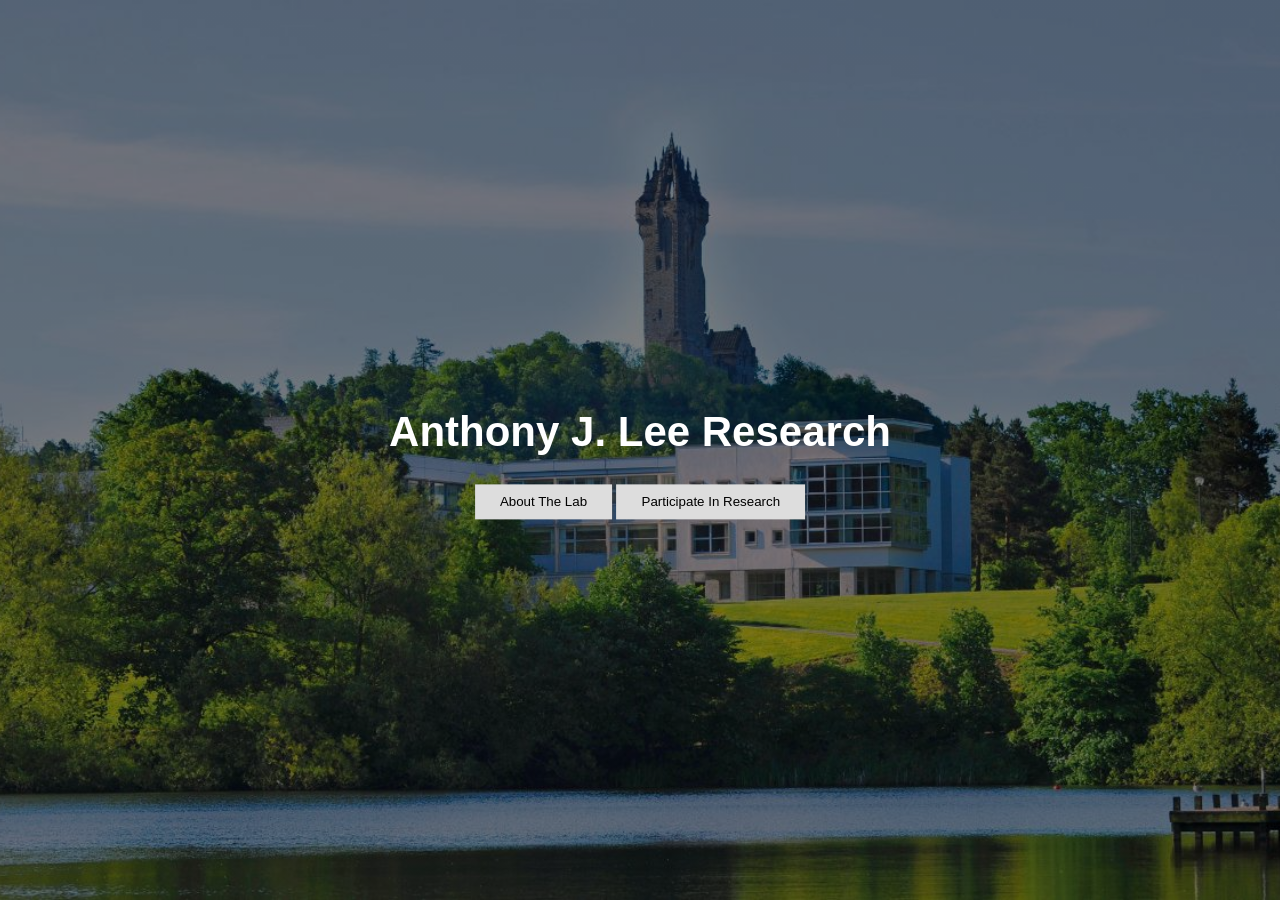
==== commit 07c3c822: "Update 09.10.25.2" ====
--- a/index.html
+++ b/index.html
@@ -8,33 +8,24 @@
 <meta name="generator" content="pandoc" />
 <meta http-equiv="X-UA-Compatible" content="IE=EDGE" />
 
+<meta name="viewport" content="width=device-width, initial-scale=1" />
 
 
 
-<title>HPSP131 - Quantitative Methods in Psychological Research</title>
+<title>Anthony J. Lee Research</title>
 
-<script src="site_libs/header-attrs-2.30/header-attrs.js"></script>
-<script src="site_libs/jquery-3.6.0/jquery-3.6.0.min.js"></script>
-<meta name="viewport" content="width=device-width, initial-scale=1" />
-<link href="site_libs/bootstrap-3.3.5/css/flatly.min.css" rel="stylesheet" />
-<script src="site_libs/bootstrap-3.3.5/js/bootstrap.min.js"></script>
-<script src="site_libs/bootstrap-3.3.5/shim/html5shiv.min.js"></script>
-<script src="site_libs/bootstrap-3.3.5/shim/respond.min.js"></script>
-<style>h1 {font-size: 34px;}
-       h1.title {font-size: 38px;}
-       h2 {font-size: 30px;}
-       h3 {font-size: 24px;}
-       h4 {font-size: 18px;}
-       h5 {font-size: 16px;}
-       h6 {font-size: 12px;}
-       code {color: inherit; background-color: rgba(0, 0, 0, 0.04);}
-       pre:not([class]) { background-color: white }</style>
-<script src="site_libs/jqueryui-1.13.2/jquery-ui.min.js"></script>
-<link href="site_libs/tocify-1.9.1/jquery.tocify.css" rel="stylesheet" />
-<script src="site_libs/tocify-1.9.1/jquery.tocify.js"></script>
-<script src="site_libs/navigation-1.1/tabsets.js"></script>
+<script src="site_libs/header-attrs-2.29/header-attrs.js"></script>
 <link href="site_libs/highlightjs-9.12.0/default.css" rel="stylesheet" />
 <script src="site_libs/highlightjs-9.12.0/highlight.js"></script>
+<!-- Global site tag (gtag.js) - Google Analytics -->
+<script async src="https://www.googletagmanager.com/gtag/js?id=UA-131789985-2"></script>
+<script>
+  window.dataLayer = window.dataLayer || [];
+  function gtag(){dataLayer.push(arguments);}
+  gtag('js', new Date());
+
+  gtag('config', 'UA-131789985-2');
+</script>
 
 <style type="text/css">
   code{white-space: pre-wrap;}
@@ -64,543 +55,88 @@
 
 
 
-<style type = "text/css">
-.main-container {
-  max-width: 940px;
-  margin-left: auto;
-  margin-right: auto;
-}
-img {
-  max-width:100%;
-}
-.tabbed-pane {
-  padding-top: 12px;
-}
-.html-widget {
-  margin-bottom: 20px;
-}
-button.code-folding-btn:focus {
-  outline: none;
-}
-summary {
-  display: list-item;
-}
-details > summary > p:only-child {
-  display: inline;
-}
-pre code {
-  padding: 0;
-}
-</style>
-
-
-<style type="text/css">
-.dropdown-submenu {
-  position: relative;
-}
-.dropdown-submenu>.dropdown-menu {
-  top: 0;
-  left: 100%;
-  margin-top: -6px;
-  margin-left: -1px;
-  border-radius: 0 6px 6px 6px;
-}
-.dropdown-submenu:hover>.dropdown-menu {
-  display: block;
-}
-.dropdown-submenu>a:after {
-  display: block;
-  content: " ";
-  float: right;
-  width: 0;
-  height: 0;
-  border-color: transparent;
-  border-style: solid;
-  border-width: 5px 0 5px 5px;
-  border-left-color: #cccccc;
-  margin-top: 5px;
-  margin-right: -10px;
-}
-.dropdown-submenu:hover>a:after {
-  border-left-color: #adb5bd;
-}
-.dropdown-submenu.pull-left {
-  float: none;
-}
-.dropdown-submenu.pull-left>.dropdown-menu {
-  left: -100%;
-  margin-left: 10px;
-  border-radius: 6px 0 6px 6px;
-}
-</style>
-
-<script type="text/javascript">
-// manage active state of menu based on current page
-$(document).ready(function () {
-  // active menu anchor
-  href = window.location.pathname
-  href = href.substr(href.lastIndexOf('/') + 1)
-  if (href === "")
-    href = "index.html";
-  var menuAnchor = $('a[href="' + href + '"]');
-
-  // mark the anchor link active (and if it's in a dropdown, also mark that active)
-  var dropdown = menuAnchor.closest('li.dropdown');
-  if (window.bootstrap) { // Bootstrap 4+
-    menuAnchor.addClass('active');
-    dropdown.find('> .dropdown-toggle').addClass('active');
-  } else { // Bootstrap 3
-    menuAnchor.parent().addClass('active');
-    dropdown.addClass('active');
-  }
-
-  // Navbar adjustments
-  var navHeight = $(".navbar").first().height() + 15;
-  var style = document.createElement('style');
-  var pt = "padding-top: " + navHeight + "px; ";
-  var mt = "margin-top: -" + navHeight + "px; ";
-  var css = "";
-  // offset scroll position for anchor links (for fixed navbar)
-  for (var i = 1; i <= 6; i++) {
-    css += ".section h" + i + "{ " + pt + mt + "}\n";
-  }
-  style.innerHTML = "body {" + pt + "padding-bottom: 40px; }\n" + css;
-  document.head.appendChild(style);
-});
-</script>
-
-<!-- tabsets -->
-
-<style type="text/css">
-.tabset-dropdown > .nav-tabs {
-  display: inline-table;
-  max-height: 500px;
-  min-height: 44px;
-  overflow-y: auto;
-  border: 1px solid #ddd;
-  border-radius: 4px;
-}
-
-.tabset-dropdown > .nav-tabs > li.active:before, .tabset-dropdown > .nav-tabs.nav-tabs-open:before {
-  content: "\e259";
-  font-family: 'Glyphicons Halflings';
-  display: inline-block;
-  padding: 10px;
-  border-right: 1px solid #ddd;
-}
-
-.tabset-dropdown > .nav-tabs.nav-tabs-open > li.active:before {
-  content: "\e258";
-  font-family: 'Glyphicons Halflings';
-  border: none;
-}
-
-.tabset-dropdown > .nav-tabs > li.active {
-  display: block;
-}
-
-.tabset-dropdown > .nav-tabs > li > a,
-.tabset-dropdown > .nav-tabs > li > a:focus,
-.tabset-dropdown > .nav-tabs > li > a:hover {
-  border: none;
-  display: inline-block;
-  border-radius: 4px;
-  background-color: transparent;
-}
-
-.tabset-dropdown > .nav-tabs.nav-tabs-open > li {
-  display: block;
-  float: none;
-}
-
-.tabset-dropdown > .nav-tabs > li {
-  display: none;
-}
-</style>
-
-<!-- code folding -->
-
-
-
-<style type="text/css">
-
-#TOC {
-  margin: 25px 0px 20px 0px;
-}
-@media (max-width: 768px) {
-#TOC {
-  position: relative;
-  width: 100%;
-}
-}
-
-@media print {
-.toc-content {
-  /* see https://github.com/w3c/csswg-drafts/issues/4434 */
-  float: right;
-}
-}
-
-.toc-content {
-  padding-left: 30px;
-  padding-right: 40px;
-}
-
-div.main-container {
-  max-width: 1200px;
-}
-
-div.tocify {
-  width: 20%;
-  max-width: 260px;
-  max-height: 85%;
-}
-
-@media (min-width: 768px) and (max-width: 991px) {
-  div.tocify {
-    width: 25%;
-  }
-}
-
-@media (max-width: 767px) {
-  div.tocify {
-    width: 100%;
-    max-width: none;
-  }
-}
-
-.tocify ul, .tocify li {
-  line-height: 20px;
-}
-
-.tocify-subheader .tocify-item {
-  font-size: 0.90em;
-}
-
-.tocify .list-group-item {
-  border-radius: 0px;
-}
-
-
-</style>
-
-
 
 </head>
 
 <body>
 
 
-<div class="container-fluid main-container">
 
 
-<!-- setup 3col/9col grid for toc_float and main content  -->
-<div class="row">
-<div class="col-xs-12 col-sm-4 col-md-3">
-<div id="TOC" class="tocify">
-</div>
-</div>
-
-<div class="toc-content col-xs-12 col-sm-8 col-md-9">
+<h1 class="title toc-ignore">Anthony J. Lee Research</h1>
 
 
 
+<html>
+<head>
+<meta name="viewport" content="width=device-width, initial-scale=1">
+<style>
+.title {
+  display: none;
+}
 
-<div class="navbar navbar-default  navbar-fixed-top" role="navigation">
-  <div class="container">
-    <div class="navbar-header">
-      <button type="button" class="navbar-toggle collapsed" data-toggle="collapse" data-bs-toggle="collapse" data-target="#navbar" data-bs-target="#navbar">
-        <span class="icon-bar"></span>
-        <span class="icon-bar"></span>
-        <span class="icon-bar"></span>
-      </button>
-      <a class="navbar-brand" href="index.html">HPSP131</a>
-    </div>
-    <div id="navbar" class="navbar-collapse collapse">
-      <ul class="nav navbar-nav">
-        <li>
-  <a href="1intro.html">1. Intro</a>
-</li>
-<li>
-  <a href="2data.html">2. Data 1</a>
-</li>
-<li>
-  <a href="7GLM.html">3. Data 2</a>
-</li>
-<li>
-  <a href="3plot.html">4. Plot</a>
-</li>
-<li>
-  <a href="4LM1.html">5. ttest_ANOVA</a>
-</li>
-<li>
-  <a href="5LM2.html">6. Cor_Reg</a>
-</li>
-<li>
-  <a href="6mod.html">7. Mod</a>
-</li>
-<li>
-  <a href="8sim22.html">8. Pwr_Med</a>
-</li>
-<li>
-  <a href="9SEM.html">9. SEM</a>
-</li>
-<li>
-  <a href="10mixed.html">10. Mixed</a>
-</li>
-      </ul>
-      <ul class="nav navbar-nav navbar-right">
-        <li class="dropdown">
-  <a href="#" class="dropdown-toggle" data-toggle="dropdown" role="button" data-bs-toggle="dropdown" aria-expanded="false">
-    Extra
-     
-    <span class="caret"></span>
-  </a>
-  <ul class="dropdown-menu" role="menu">
-    <li>
-      <a href="extra_chatGPT.html">Using ChatGPT to learn R</a>
-    </li>
-    <li>
-      <a href="extra_lists.html">Lists, Matrices, and Indexing</a>
-    </li>
-    <li>
-      <a href="extra_joins.html">Joining data.frames</a>
-    </li>
-    <li>
-      <a href="extra_cleaning.html">Cleaning and Data Preparation</a>
-    </li>
-    <li>
-      <a href="extra_chisquare.html">Chi-square Tests</a>
-    </li>
-    <li>
-      <a href="extra_nonparametric.html">Non-parametric Tests</a>
-    </li>
-    <li>
-      <a href="extra_logistic.html">Logistic Regression</a>
-    </li>
-    <li>
-      <a href="extra_functions.html">Custom Functions</a>
-    </li>
-    <li>
-      <a href="extra_simulation.html">Simulations</a>
-    </li>
-  </ul>
-</li>
-      </ul>
-    </div><!--/.nav-collapse -->
-  </div><!--/.container -->
-</div><!--/.navbar -->
+body, html {
+  height: 100%;
+  margin: 0;
+  font-family: Arial, Helvetica, sans-serif;
+}
 
-<div id="header">
+.hero-image {
+  background-image: linear-gradient(rgba(0, 0, 0, 0.5), rgba(0, 0, 0, 0.5)), url("images/Stirling.jpg");
+  height: 100%;
+  background-position: center;
+  background-repeat: no-repeat;
+  background-size: cover;
+  position: relative;
+}
+
+.hero-text {
+  text-align: center;
+  position: absolute;
+  top: 50%;
+  left: 50%;
+  transform: translate(-50%, -50%);
+  color: white;
+}
+
+.hero-text button {
+  border: none;
+  outline: 0;
+  display: inline-block;
+  padding: 10px 25px;
+  color: black;
+  background-color: #ddd;
+  text-align: center;
+  cursor: pointer;
+}
+
+.hero-text button:hover {
+  background-color: #555;
+  color: white;
+}
+</style>
+</head>
+<body>
+<div class="hero-image">
+<div class="hero-text">
+<h1 style="font-size:42px">
+Anthony J. Lee Research
+</h1>
+<button onclick="window.location.href = &#39;about.html&#39;;">
+About The Lab
+</button>
+<button onclick="window.location.href = &#39;participate.html&#39;;">
+Participate In Research
+</button>
+</div>
+</div>
+</body>
+</html>
 
 
 
-<h1 class="title toc-ignore">HPSP131 - Quantitative Methods in
-Psychological Research</h1>
-
-</div>
-
-
-<p>Last updated: Thu Oct 9 13:17:54 2025</p>
-<p>This module is designed to teach students the basic skills needed to
-conduct quantitative research in R. It covers data handling, data
-tidying, plotting, and analysing datasets. This is not meant to be a
-comprehensive guide to R (such a thing would be almost impossible!).
-Rather, this module is designed to be a gentle introduction to R, cover
-statistical techniques that are common in psychological research, and
-provide a solid base where you can investigate advanced techniques on
-your own. This website contains material covered in the demonstrations
-of the module. Additional “extra” pages are also available that
-introduce new concepts for students looking for an additional challenge.
-Weekly exercises are also available to students completing HPSP131 on
-Canvas.</p>
-<div id="syllabus" class="section level1">
-<h1>Syllabus</h1>
-<p>Each week, we will be tackling the following topics:</p>
-<ol style="list-style-type: decimal">
-<li>Introduction to R.</li>
-<li>Datasets in R.</li>
-<li>Data cleaning and data skills.</li>
-<li>Plotting data using ggplot2.</li>
-<li>t-tests and one-way ANOVAs.</li>
-<li>Correlation and regression.</li>
-<li>Moderation - multiple regression and two-way ANOVAs</li>
-<li>Power analyses and mediation.</li>
-<li>Structural Equation Modelling (Path Analysis)</li>
-<li>Mixed Effects Modelling (Multilevel Modelling)</li>
-</ol>
-</div>
-<div id="weekly-exercises" class="section level1">
-<h1>Weekly Exercises</h1>
-<p>For students completing HPSP131, exercises are available each week
-and are designed to reinforce content. These exercises are split into
-basic and advanced sections. It is expected that students can complete
-the basic sections of each weekly exercise, with the advanced sections
-designed for students who want an extra challenge or learn additional
-functions in R. If you can successfully complete these exercises, then
-you should be able to easily complete the marked assessments. Exercises
-are available on the HPSP131 Canvas page.</p>
-</div>
-<div id="before-you-start" class="section level1">
-<h1>Before You Start…</h1>
-<div id="complete-the-survey" class="section level2">
-<h2>Complete The Survey</h2>
-<p>Within these demonstrations, we will be analysing real data collected
-in a survey at the beginning of semester. Before beginning the first
-demonstration, it is a good idea to complete this survey yourself, as 1)
-it will give you an idea on how the data we are analysing was collected,
-and 2) if no one does the survey, then we won’t have any data to
-analyse!</p>
-<p><a href = "https://research.sc/participant/login/dynamic/6E5EF4C3-20FB-4210-AFB6-65A3FA8E7800">You
-can access the survey by clicking here.</a></p>
-</div>
-<div id="download-r" class="section level2">
-<h2>Download R</h2>
-<p>R is a free software environment for statistical computing and
-graphics. If you already have R installed on your computer, make sure
-you have the latest version. Otherwise, you can follow the instructions
-below to install R. R can be installed on most computers and laptops,
-but cannot generally be installed on tablets or Chromebooks.</p>
-<p>Note: Throughout the process of installing R and RStudio, do not
-change directories or roots. Always select the default options. Changing
-options can break links and cause many headaches down the line.</p>
-<ol style="list-style-type: decimal">
-<li><a href = "https://cran.ma.imperial.ac.uk" target = "_blank">Click
-here to go to the R download website (UK)</a></li>
-<li>Select your operating system (Linux, MacOS, or Windows).</li>
-<li>Windows users will want to click the ‘base’ subdirectory after
-selecting Windows, then click the Download R for Windows link. Mac users
-will want to download the most recent .pkg file.</li>
-<li>Select the latest release for your operating system to download to
-your computer.</li>
-<li>Open the downloaded file and follow the instructions.</li>
-</ol>
-</div>
-<div id="windows-users" class="section level2">
-<h2>Windows Users</h2>
-<p>Windows users will also need to download an additional extension
-called Rtools.</p>
-<ol style="list-style-type: decimal">
-<li><a href = https://cran.r-project.org/bin/windows/Rtools/ target = "_blank">Click
-here to go to the Rtools download site.</a></li>
-<li>Select the recommended version of Rtools.</li>
-<li>Open the downloaded install file and follow the instructions.</li>
-</ol>
-<p>Tip: Sometimes RStudio installs correctly but does not create a
-desktop icon. If this happens, search for “RStudio” using the Start menu
-(bottom-left Windows button).</p>
-</div>
-<div id="download-rstudio" class="section level2">
-<h2>Download RStudio</h2>
-<p>RStudio provides a graphical user interface for R. It is designed to
-make R easier to use. All content from this module will be conducted in
-RStudio.</p>
-<ol style="list-style-type: decimal">
-<li><a href = https://www.rstudio.com/products/rstudio/download/ target = "_blank">Click
-here to go to the RStudio download website.</a></li>
-<li>Select the RStudio Desktop version.</li>
-<li>Select the version for your operating system (Linux, MacOS, Windows,
-etc.)</li>
-<li>Open the downloaded file and follow the instructions.</li>
-</ol>
-<p>Note: Installing both R and RStudio will create two different icons.
-For this module, always open RStudio (not R).</p>
-<div class="float">
-<img src="images/RvsRstudio.png"
-alt="Make sure to open RStudio and not R" />
-<div class="figcaption">Make sure to open RStudio and not R</div>
-</div>
-</div>
-</div>
-<div id="resources" class="section level1">
-<h1>Resources</h1>
-<p>Many online tutorials are available for learning R that can be used
-to compliment the materials here. If you are feeling overwhelmed, or
-just looking for additional content, try some of the following
-courses:</p>
-<ol style="list-style-type: decimal">
-<li><a href="https://swirlstats.com">Swirl</a></li>
-<li><a
-href="https://posit.co/resources/videos/a-gentle-introduction-to-tidy-statistics-in-r/">RStudio
-Webinars</a></li>
-<li><a href="http://swcarpentry.github.io/r-novice-gapminder/">R for
-Reproducible Scientific Analysis</a></li>
-<li><a
-href="https://www.datacamp.com/courses/free-introduction-to-r">datacamp</a></li>
-<li>Google “r tutorials” for more or ask ChatGPT.</li>
-</ol>
-<p>Note: Often there are more than one way to do things in R. During
-this module, I will primarily be teaching R using the tidyverse
-packages, but you may find other ways to achieve the same objective. In
-all cases, you should go with the method that makes the most sense to
-you.</p>
-</div>
-
-
-
-</div>
-</div>
-
-</div>
-
-<script>
-
-// add bootstrap table styles to pandoc tables
-function bootstrapStylePandocTables() {
-  $('tr.odd').parent('tbody').parent('table').addClass('table table-condensed');
-}
-$(document).ready(function () {
-  bootstrapStylePandocTables();
-});
-
-
-</script>
-
-<!-- tabsets -->
-
-<script>
-$(document).ready(function () {
-  window.buildTabsets("TOC");
-});
-
-$(document).ready(function () {
-  $('.tabset-dropdown > .nav-tabs > li').click(function () {
-    $(this).parent().toggleClass('nav-tabs-open');
-  });
-});
-</script>
-
 <!-- code folding -->
 
-<script>
-$(document).ready(function ()  {
-
-    // temporarily add toc-ignore selector to headers for the consistency with Pandoc
-    $('.unlisted.unnumbered').addClass('toc-ignore')
-
-    // move toc-ignore selectors from section div to header
-    $('div.section.toc-ignore')
-        .removeClass('toc-ignore')
-        .children('h1,h2,h3,h4,h5').addClass('toc-ignore');
-
-    // establish options
-    var options = {
-      selectors: "h1,h2,h3",
-      theme: "bootstrap3",
-      context: '.toc-content',
-      hashGenerator: function (text) {
-        return text.replace(/[.\\/?&!#<>]/g, '').replace(/\s/g, '_');
-      },
-      ignoreSelector: ".toc-ignore",
-      scrollTo: 0
-    };
-    options.showAndHide = true;
-    options.smoothScroll = true;
-
-    // tocify
-    var toc = $("#TOC").tocify(options).data("toc-tocify");
-});
-</script>
 
 <!-- dynamically load mathjax for compatibility with self-contained -->
 <script>
